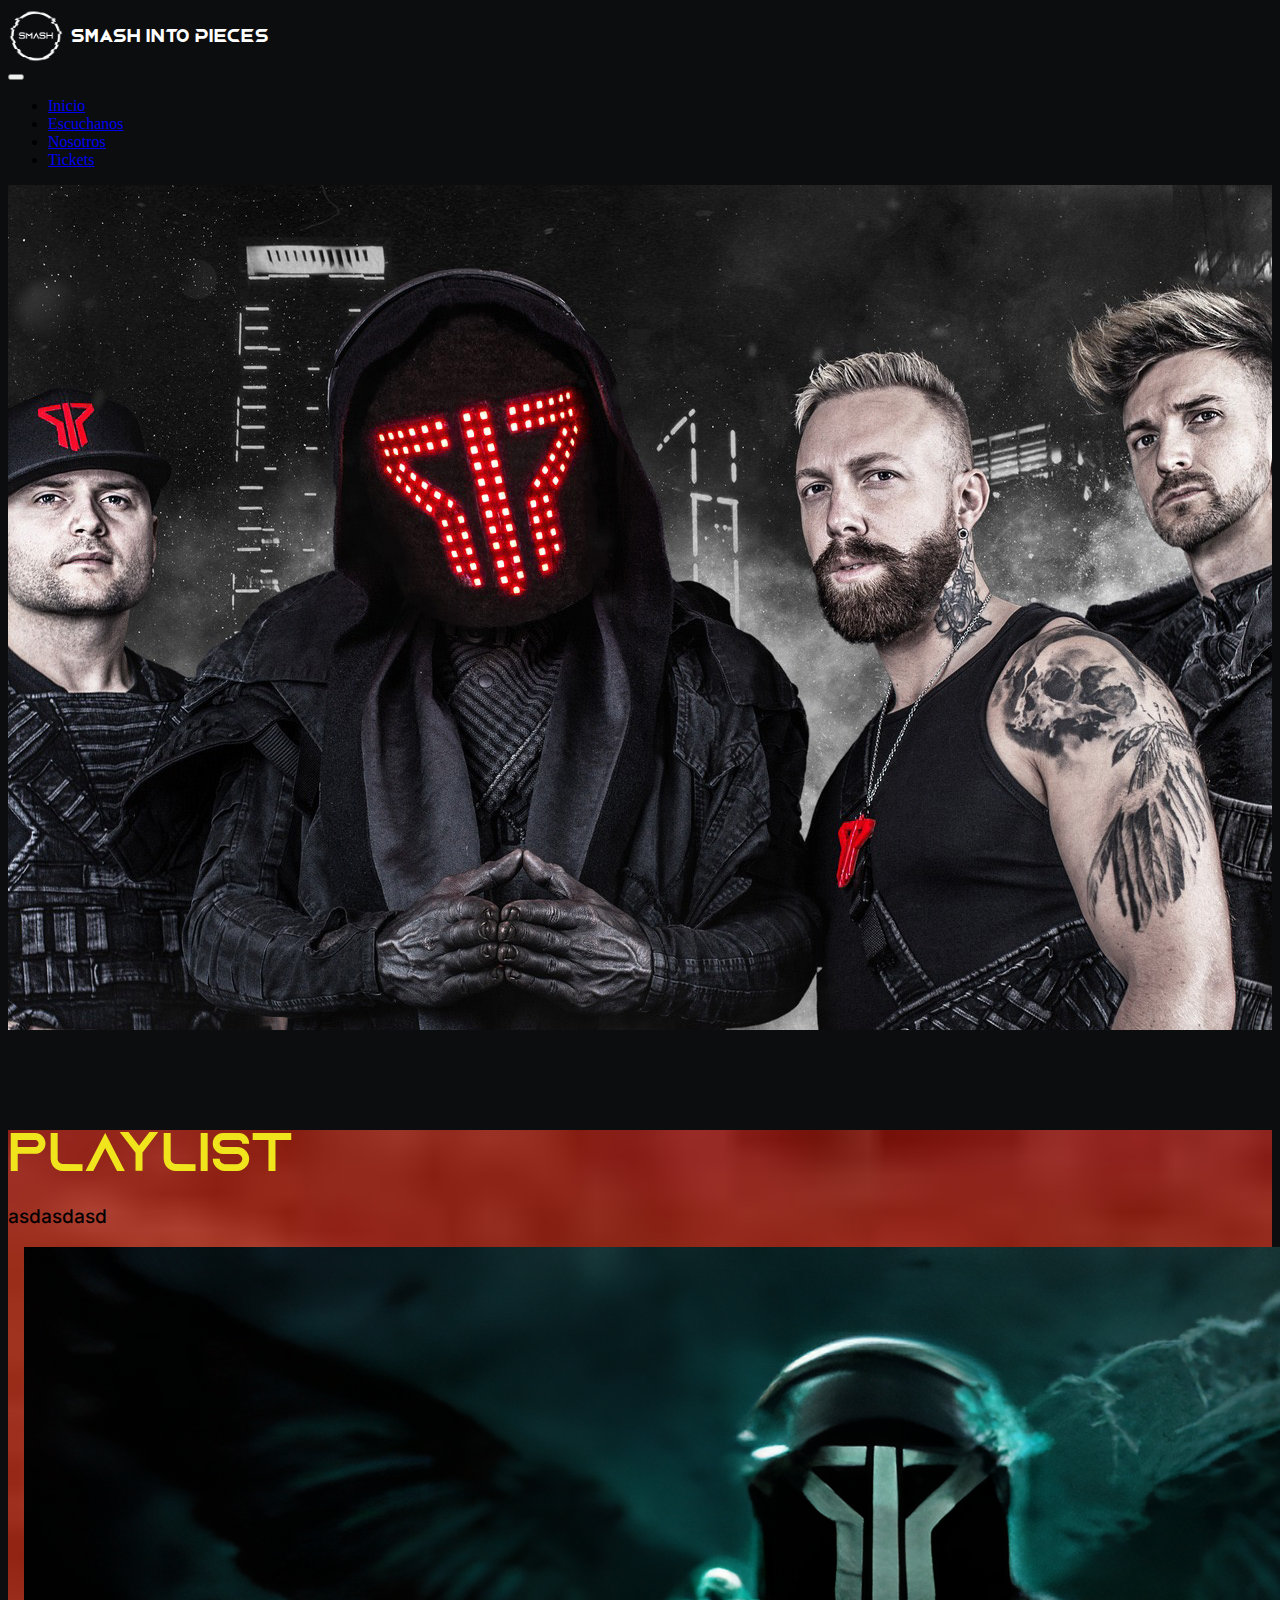
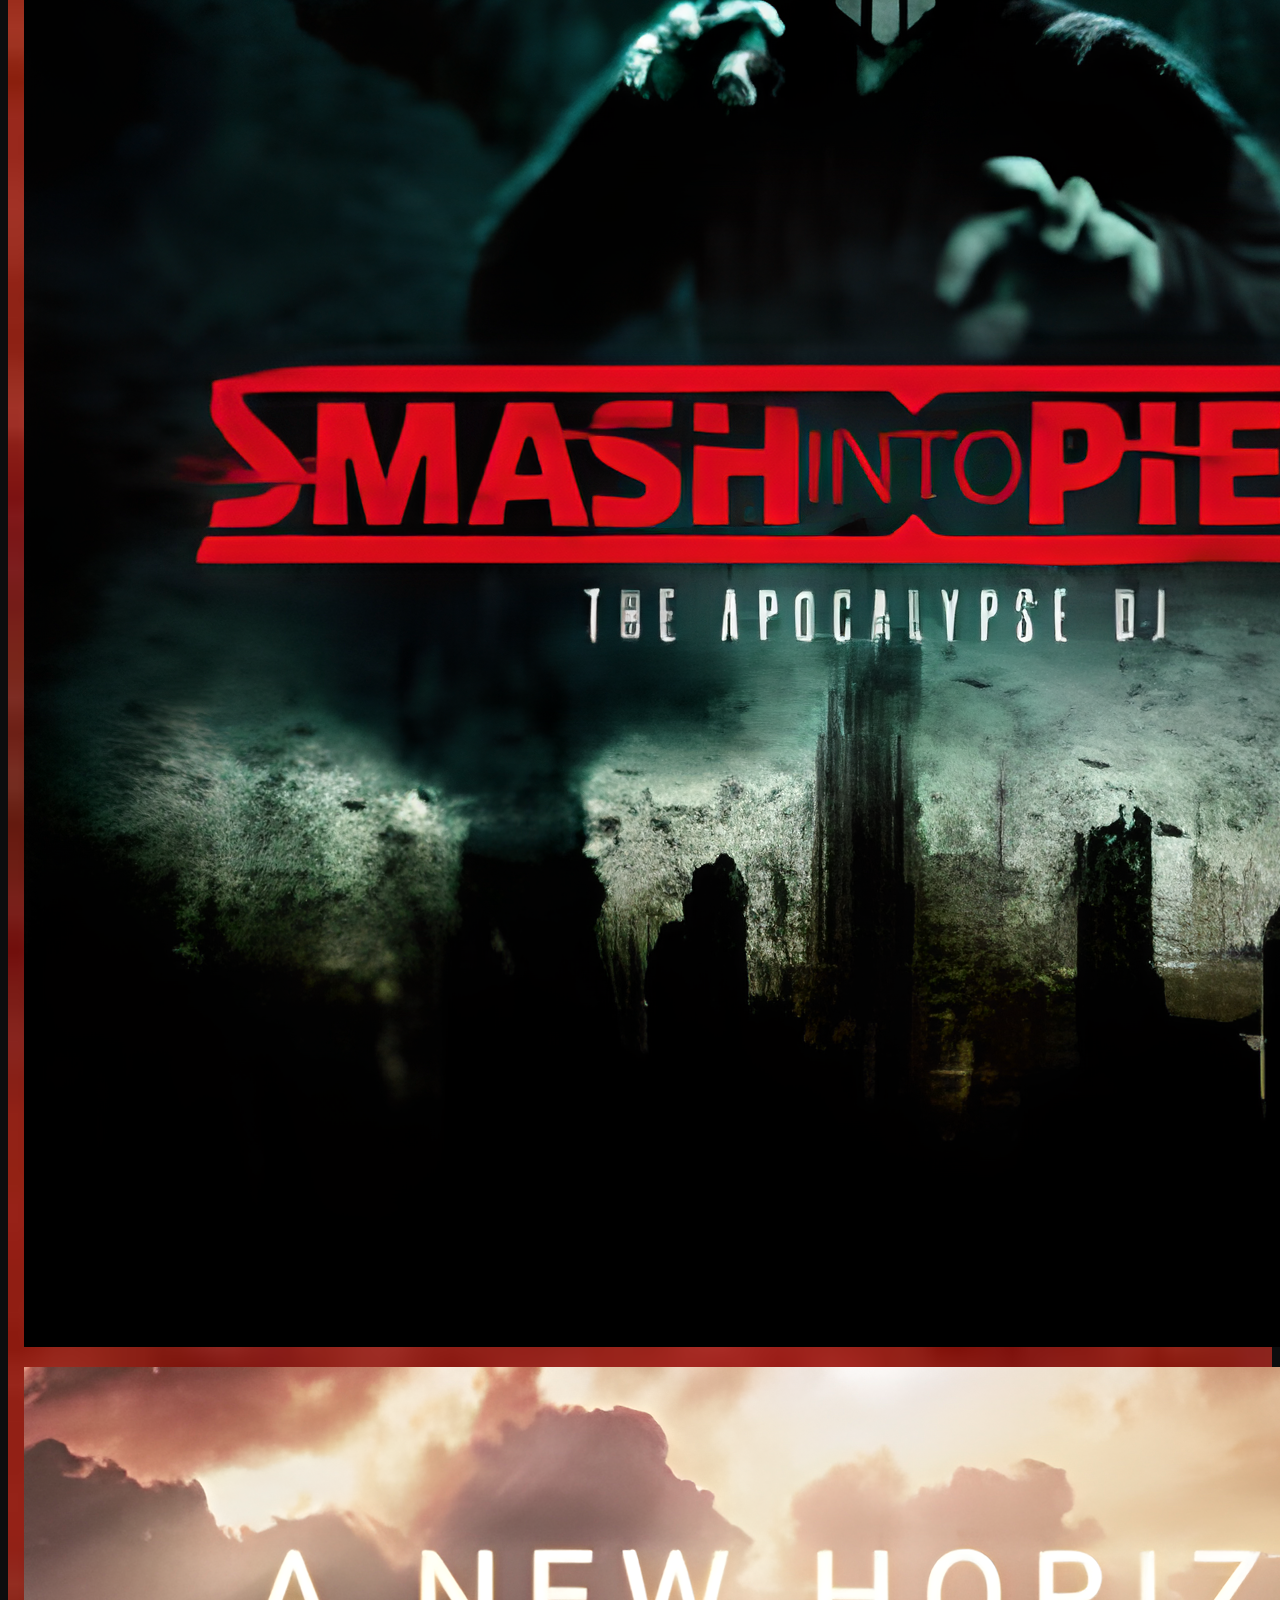
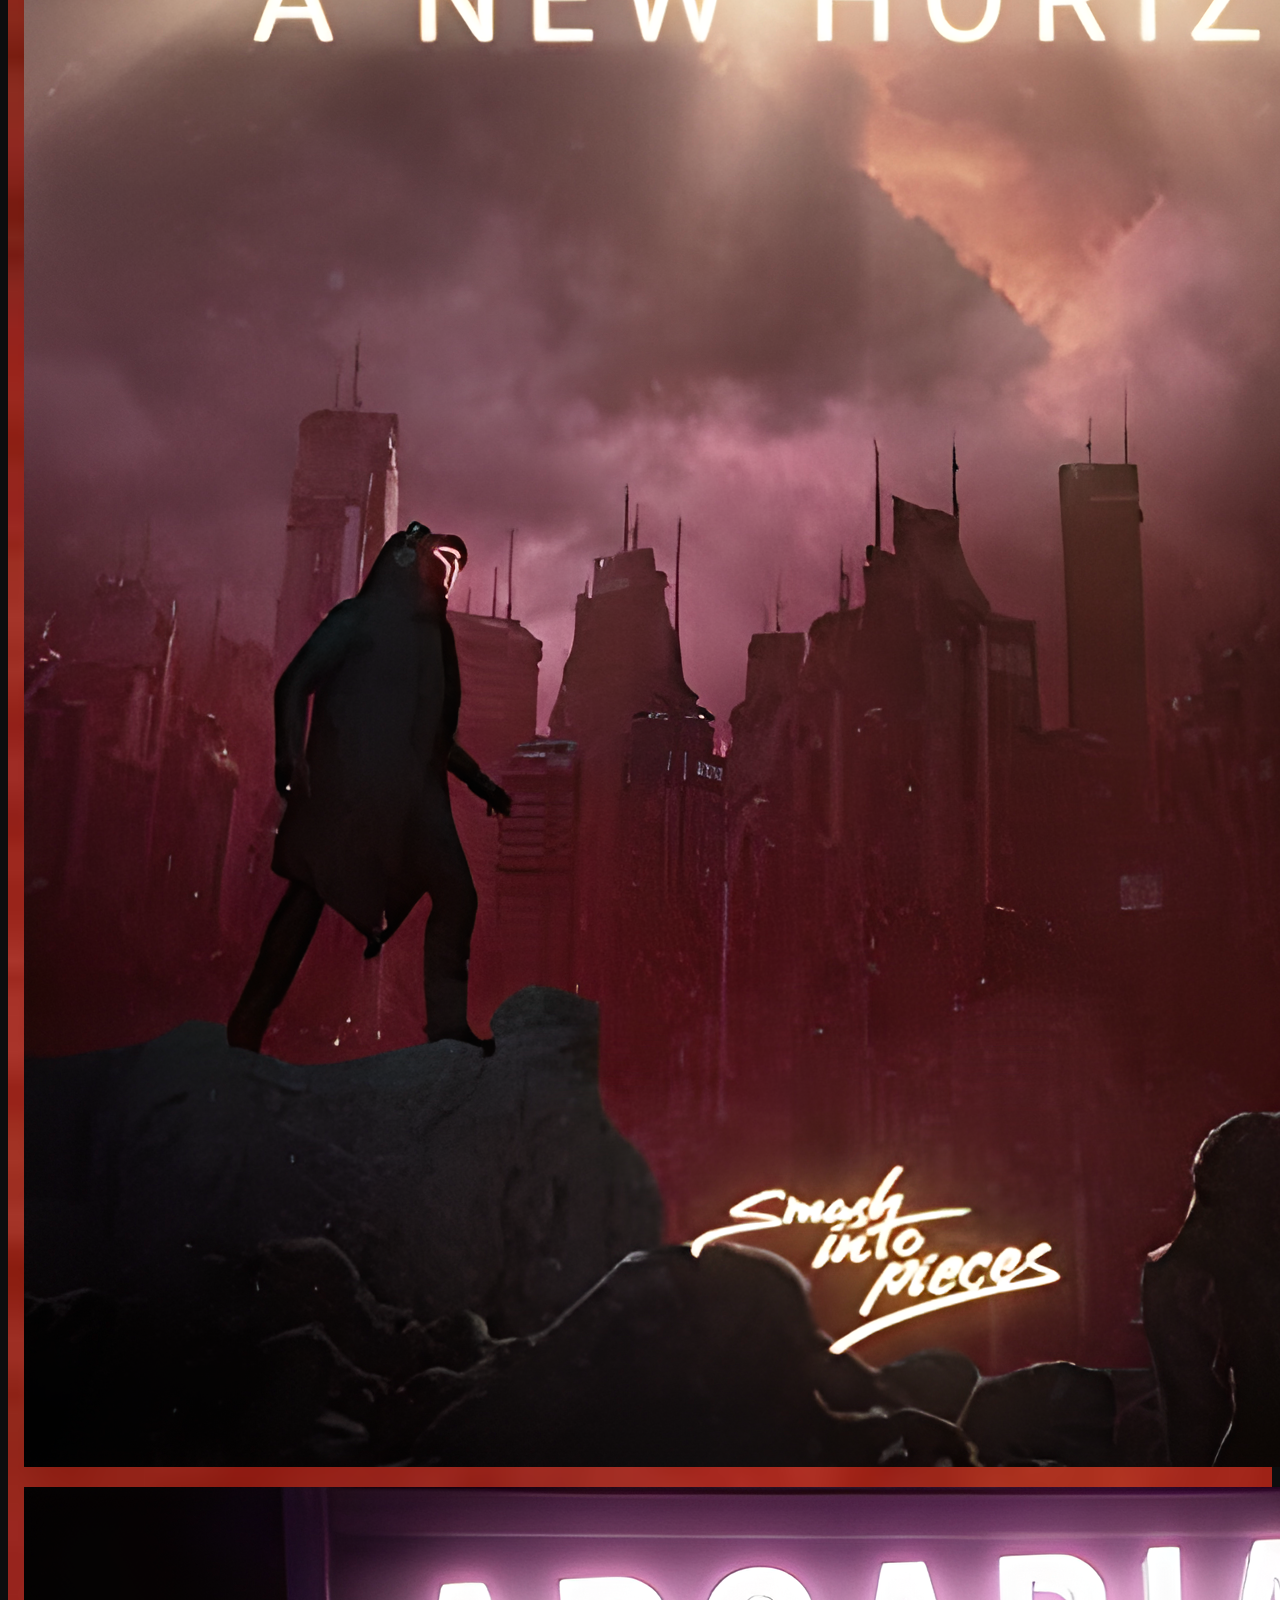
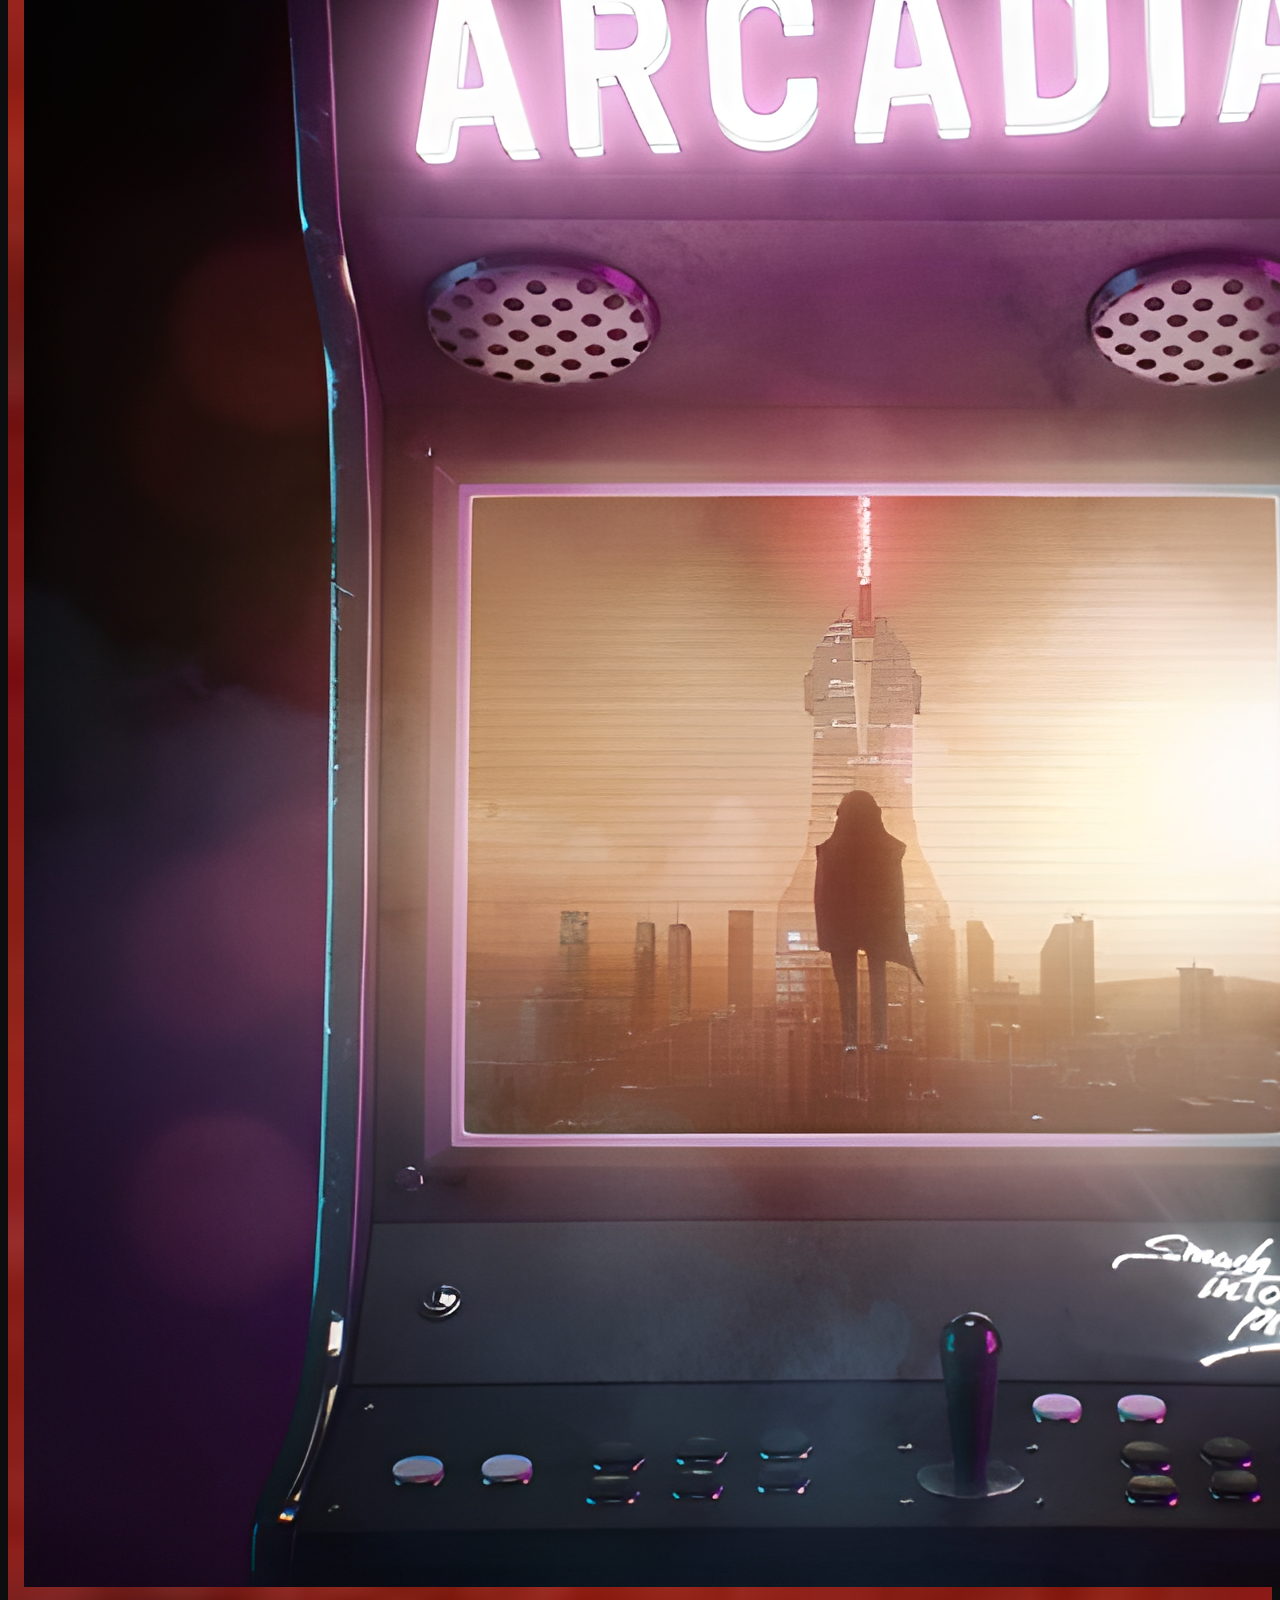
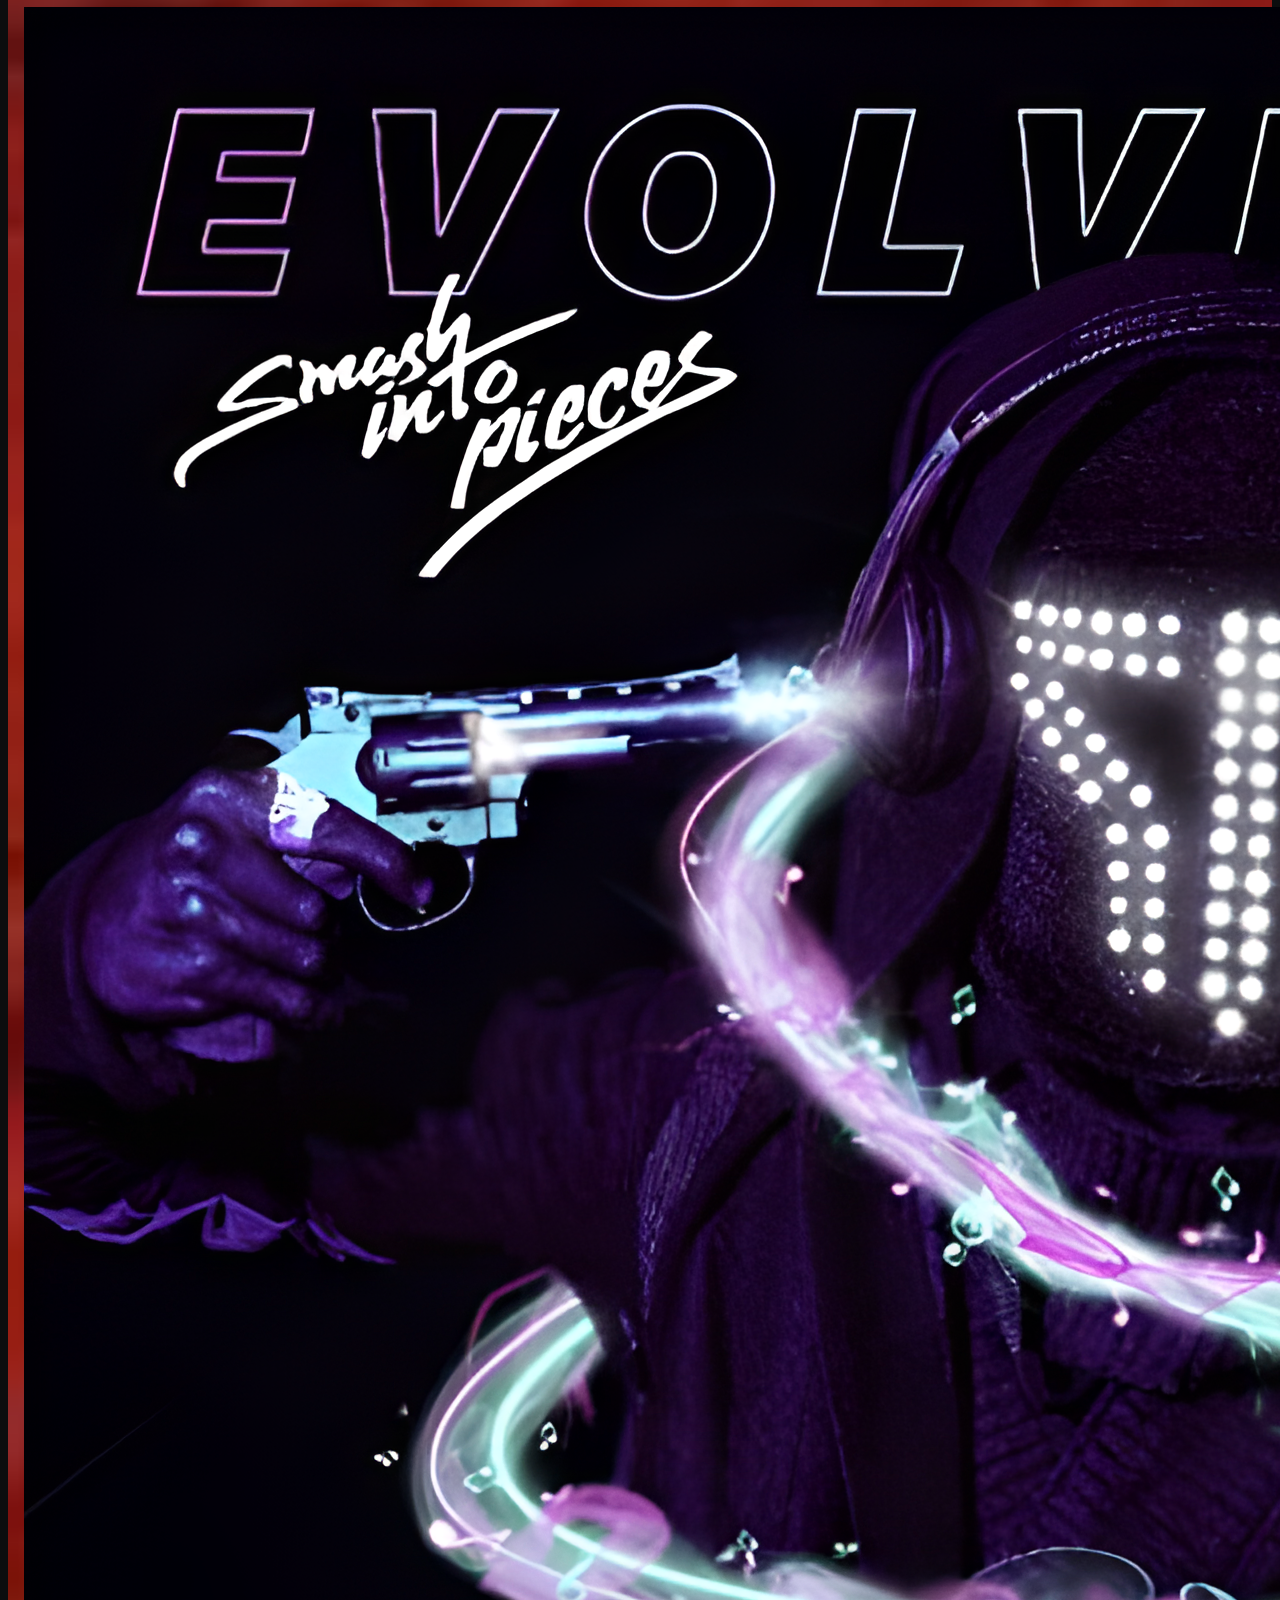
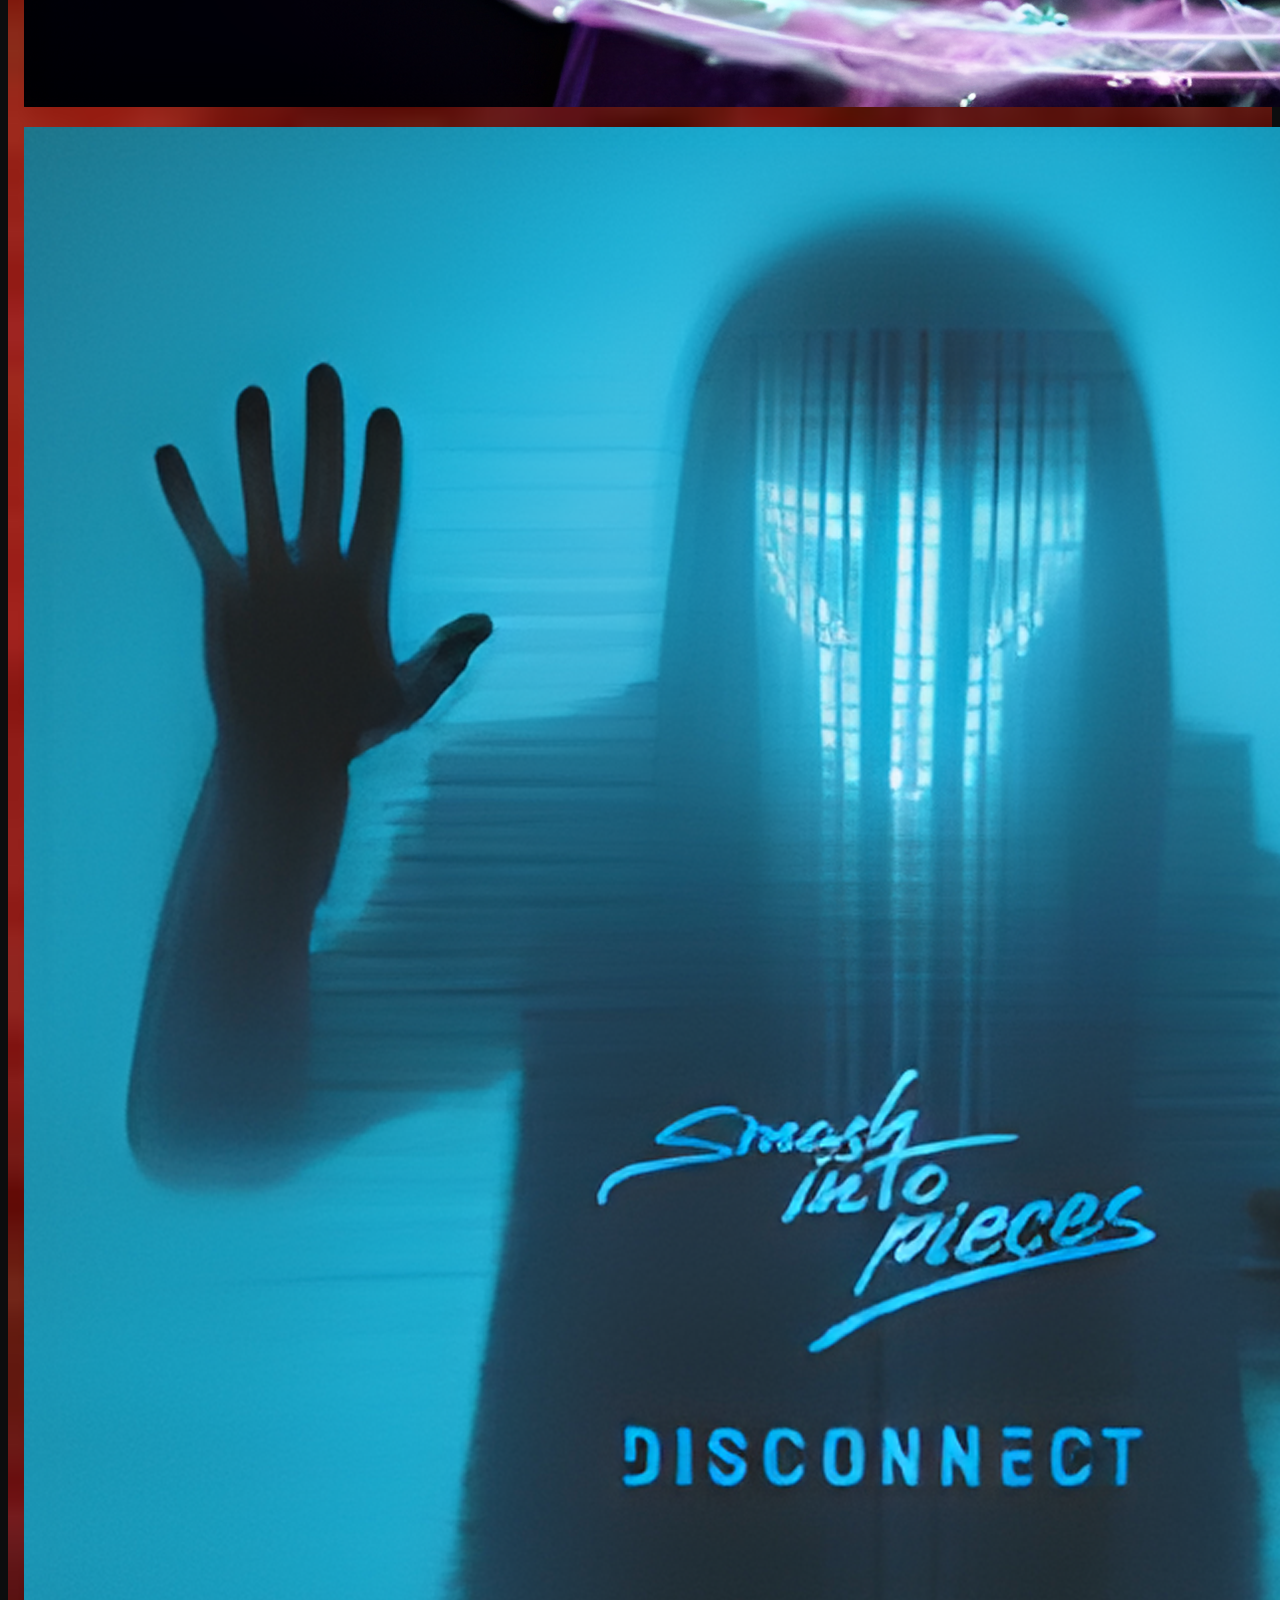
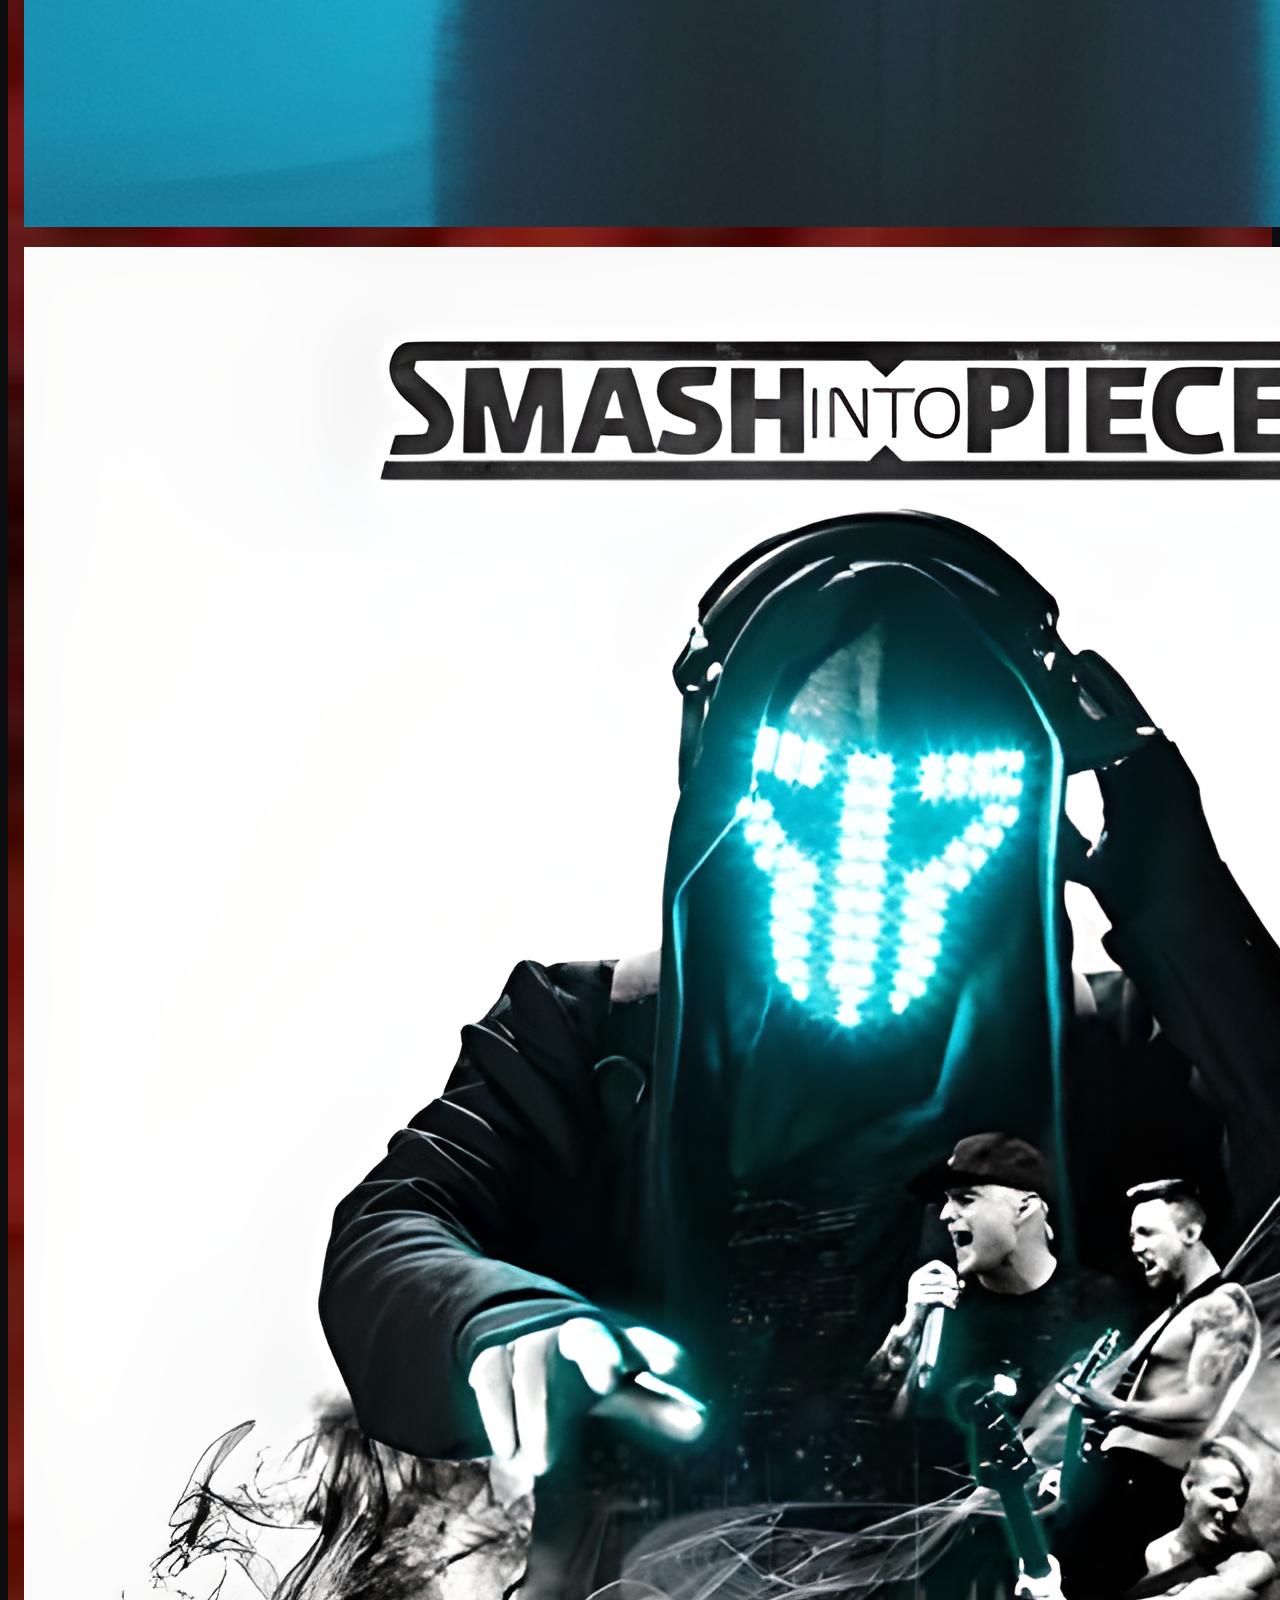
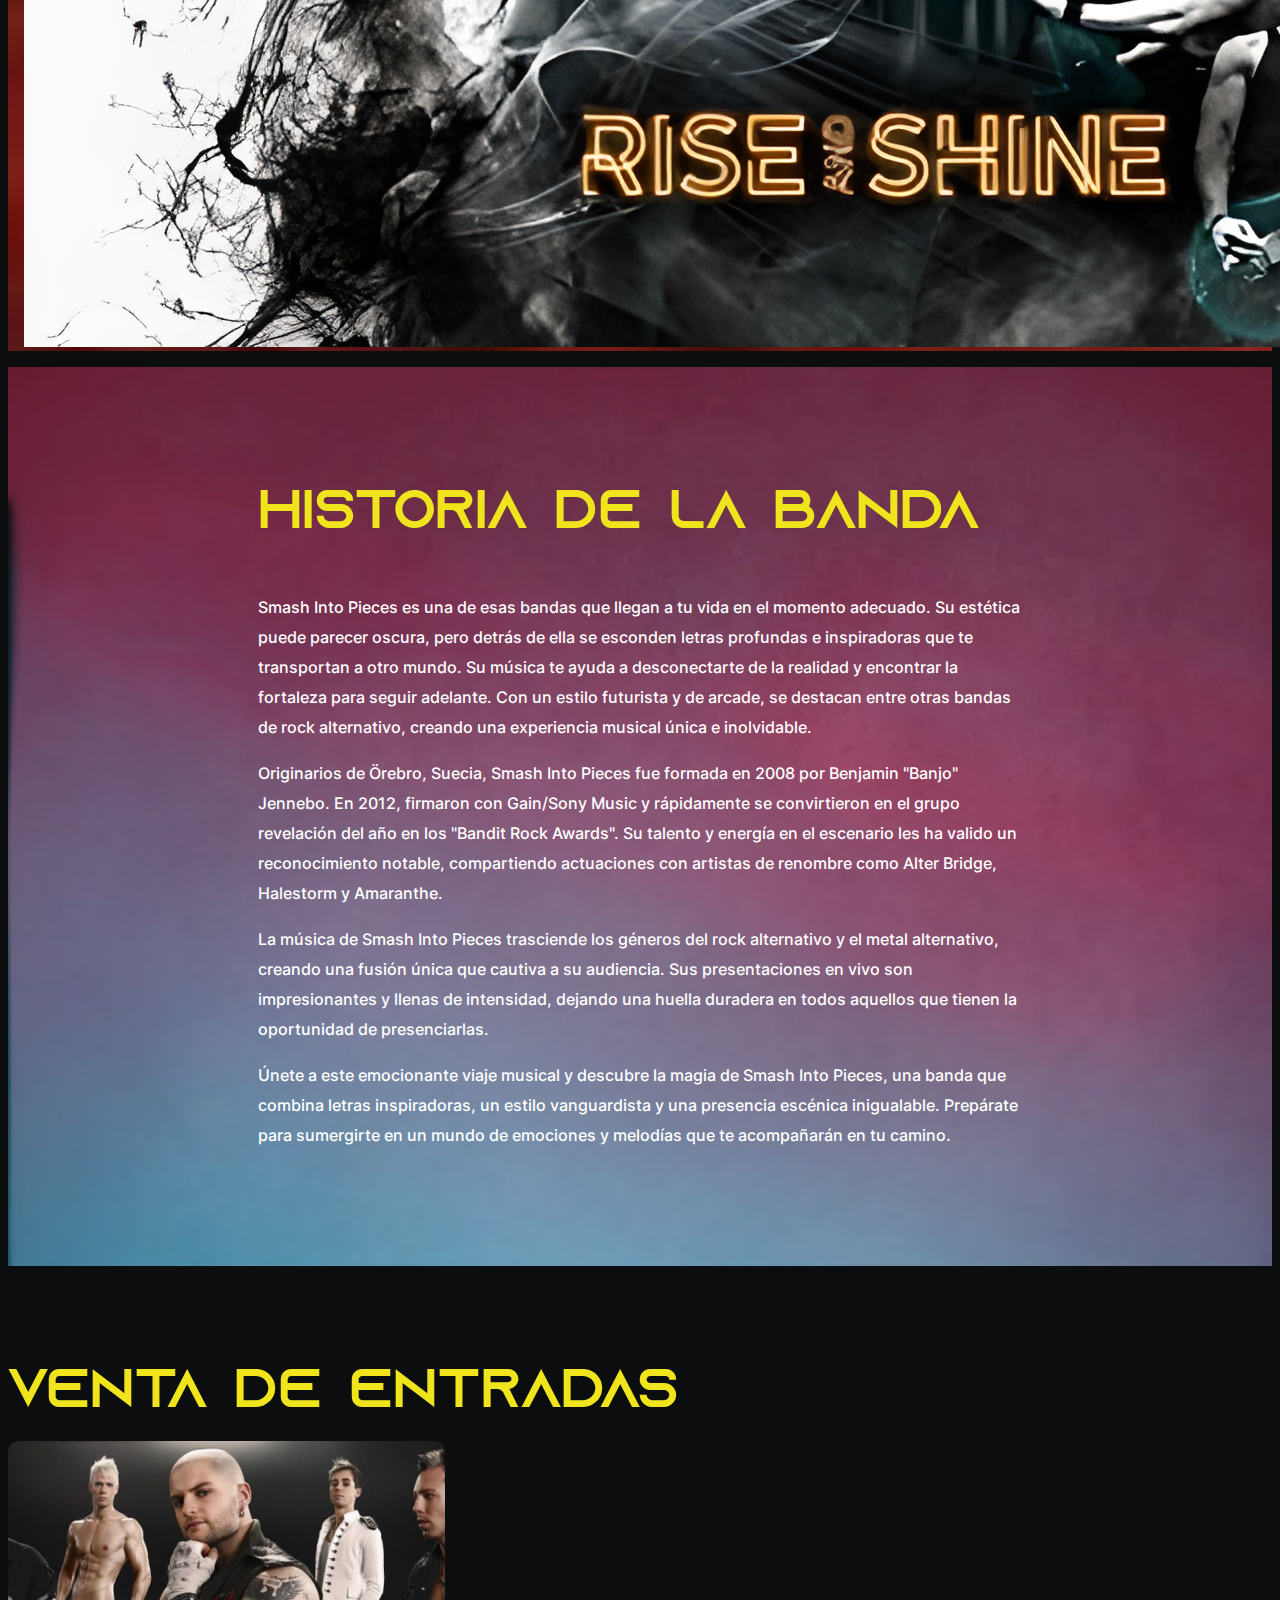
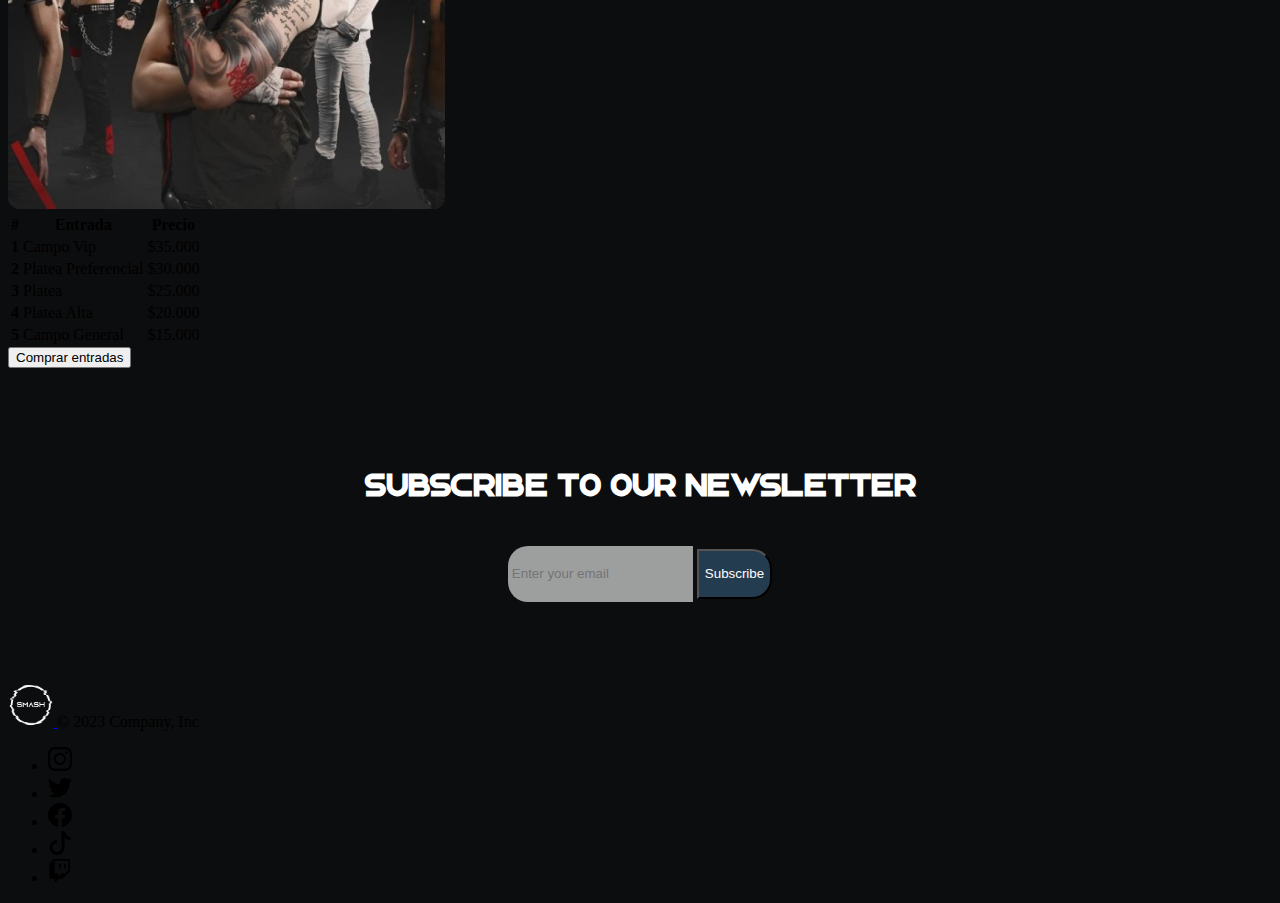
==== index.html @ 70959977 "casi ultimos ajustes de la tabla de entradas" ====
<!DOCTYPE html>
<html lang="es">
  <head>
    <meta charset="UTF-8" />
    <meta http-equiv="X-UA-Compatible" content="IE=edge" />
    <meta name="viewport" content="width=device-width, initial-scale=1.0" />
    <!-- Bootstrap CSS y js -->
    <link
      href="https://cdn.jsdelivr.net/npm/bootstrap@5.1.3/dist/css/bootstrap.min.css"
      rel="stylesheet"
      integrity="sha384-1BmE4kWBq78iYhFldvKuhfTAU6auU8tT94WrHftjDbrCEXSU1oBoqyl2QvZ6jIW3"
      crossorigin="anonymous"
    />
    <!-- Google Fonts -->
    <link rel="preconnect" href="https://fonts.googleapis.com" />
    <link rel="preconnect" href="https://fonts.gstatic.com" crossorigin />
    <link
      href="https://fonts.googleapis.com/css2?family=Kreon:wght@300;400&family=Montserrat:ital,wght@0,100;0,200;0,300;0,400;0,500;0,600;0,700;0,800;0,900;1,100;1,200;1,300;1,400;1,500;1,600;1,700;1,800;1,900&display=swap"
      rel="stylesheet"
    />
    <link
      rel="stylesheet"
      href="https://cdn.jsdelivr.net/npm/bootstrap-icons@1.6.1/font/bootstrap-icons.css"
    />
    <link
      rel="stylesheet"
      href="https://cdn.jsdelivr.net/npm/@fancyapps/ui@4.0/dist/fancybox.css"
    />
    <!-- fancybox -->
    <title>Smash</title>
    <!-- Mis estilos -->
    <link rel="stylesheet" href="css/mis-estilos.css" />
    <link rel="shortcut icon" href="img/smash-logo1.png" />
    <!-- Icono de la página -->
  </head>
  <body class="bg-dark">
    <nav class="navbar navbar-expand-md navbar-dark bg-dark fixed-top">
      <div class="container">
        <div class="d-flex justify-content-between align-items-center">
          <a class="logoSmash" href="index.html">
            <img
              class="logo-img"
              src="img/smash-logo1.png"
              alt="art-nation"
              width="55"
            />
            Smash into pieces
          </a>
          <button
            class="navbar-toggler"
            type="button"
            data-bs-toggle="collapse"
            data-bs-target="#navegacion"
            aria-controls="navbarNav"
            aria-expanded="false"
            aria-label="Toggle navigation"
          >
            <span class="navbar-toggler-icon"></span>
          </button>
        </div>
        <div class="collapse navbar-collapse" id="navegacion">
          <ul class="navbar-nav ms-auto">
            <li class="nav-item">
              <a class="nav-link" href="index.html#carouselDark">Inicio</a>
            </li>
            <li class="nav-item">
              <a class="nav-link" href="#explorar">Escuchanos</a>
            </li>
            <li class="nav-item">
              <a class="nav-link" href="#new">Nosotros</a>
            </li>
            <li class="nav-item">
              <a class="nav-link" href="#news-letter">Tickets</a>
            </li>
          </ul>
        </div>
      </div>
    </nav>
    <!-- <img src="img/smash1.jpg" class="w-100 img-fluid" alt="img-1" width="1920" height="1080"> -->
    <section>
      <div class="hero mt-5">
        <img src="img/smash1.jpg" alt="smashBand" class="img-banner" />
      </div>
    </section>
    <section id="explorar">
      <div class="py-5">
        <article class="row">
          <h1 class="universos text-center">Playlist</h1>
          <h3 class="text-white py-2 text-center">asdasdasd</h3>
        </article>
        <div class="container mt-4">
          <div class="row mx-4">
            <div class="col-12 col-md-4">
              <div class="disco-wrapper">
                <img
                  src="img/disco1.png"
                  id="disco1"
                  class="card-img img-fluid disco"
                  alt="img_1"
                  width="auto"
                  height="auto"
                />
                <audio
                  id="audio1"
                  src="audios/Smash Into Pieces - Color Of Your Eyes (mp3cut.net).mp3"
                  class="audio"
                ></audio>
              </div>
            </div>
            <div class="col-12 col-md-4">
              <div class="disco-wrapper">
                <img
                  src="img/disco2.png"
                  id="disco2"
                  class="card-img img-fluid disco"
                  alt="img_2"
                  width="auto"
                />
                <audio
                  id="audio2"
                  src="audios/Smash Into Pieces - Glow In The Dark (Official Music Video) (mp3cut.net).mp3"
                  class="audio"
                ></audio>
              </div>
            </div>
            <div class="col-12 col-md-4">
              <div class="disco-wrapper">
                <img
                  src="img/disco3.png"
                  class="card-img img-fluid disco"
                  alt="img_3"
                  width="auto"
                />
                <audio
                  id="audio3"
                  src="audios/Smash Into Pieces - Arcadia (Official Video) (mp3cut.net).mp3"
                  class="audio"
                ></audio>
              </div>
            </div>
            <div class="col-12 col-md-4">
              <div class="disco-wrapper">
                <img
                  src="img/disco4.png"
                  class="card-img img-fluid disco"
                  alt="img_4"
                  width="auto"
                />
                <audio
                  id="audio4"
                  src="audios/Smash Into Pieces - Breaking Out (Official Audio) (mp3cut.net).mp3"
                  class="audio"
                ></audio>
              </div>
            </div>
            <div class="col-12 col-md-4">
              <div class="disco-wrapper">
                <img
                  src="img/disco5.png"
                  class="card-img img-fluid disco"
                  alt="img_5"
                  width="auto"
                />
                <audio
                  id="audio5"
                  src="audios/Smash Into Pieces - Heathens (Official Music Video) (mp3cut.net).mp3"
                  class="audio"
                ></audio>
              </div>
            </div>
            <div class="col-12 col-md-4">
              <div class="disco-wrapper">
                <img
                  src="img/disco6.png"
                  class="card-img img-fluid disco"
                  alt="img_6"
                  width="auto"
                />
                <audio
                  id="audio6"
                  src="audios/Smash Into Pieces - The Rain (Official Music Video) (mp3cut.net).mp3"
                  class="audio"
                ></audio>
              </div>
            </div>
          </div>
        </div>
      </div>
    </section>
    <section
      class="download-now d-flex align-items-center justify-content-center"
    >
      <div class="text-center historia-banda">
        <h1>Historia de la banda</h1>
        <p>
          Smash Into Pieces es una de esas bandas que llegan a tu vida en el
          momento adecuado. Su estética puede parecer oscura, pero detrás de
          ella se esconden letras profundas e inspiradoras que te transportan a
          otro mundo. Su música te ayuda a desconectarte de la realidad y
          encontrar la fortaleza para seguir adelante. Con un estilo futurista y
          de arcade, se destacan entre otras bandas de rock alternativo, creando
          una experiencia musical única e inolvidable.
        </p>
        <p>
          Originarios de Örebro, Suecia, Smash Into Pieces fue formada en 2008
          por Benjamin "Banjo" Jennebo. En 2012, firmaron con Gain/Sony Music y
          rápidamente se convirtieron en el grupo revelación del año en los
          "Bandit Rock Awards". Su talento y energía en el escenario les ha
          valido un reconocimiento notable, compartiendo actuaciones con
          artistas de renombre como Alter Bridge, Halestorm y Amaranthe.
        </p>
        <p>
          La música de Smash Into Pieces trasciende los géneros del rock
          alternativo y el metal alternativo, creando una fusión única que
          cautiva a su audiencia. Sus presentaciones en vivo son impresionantes
          y llenas de intensidad, dejando una huella duradera en todos aquellos
          que tienen la oportunidad de presenciarlas.
        </p>
        <p>
          Únete a este emocionante viaje musical y descubre la magia de Smash
          Into Pieces, una banda que combina letras inspiradoras, un estilo
          vanguardista y una presencia escénica inigualable. Prepárate para
          sumergirte en un mundo de emociones y melodías que te acompañarán en
          tu camino.
        </p>
      </div>
    </section>
    <section>
      <div class="row col-md-12 py-5 text-center mt-3">
        <h1>Venta de entradas</h1>
        <div class="d-flex flex-row justify-content-center py-5">
          <div class="image-container d-none d-md-block">
            <img src="img/bandaEntradas.png" alt="Imagen" class="img-fluid" />
          </div>
          <div class="col-md-3 d-flex flex-column justify-content-between" style="height: 100%">
            <table class="table">
              <thead class="thead-dark text-white">
                <tr>
                  <th scope="col">#</th>
                  <th scope="col">Entrada</th>
                  <th scope="col">Precio</th>
                </tr>
              </thead>
              <tbody class="text-white">
                <tr>
                  <th scope="row">1</th>
                  <td>Campo Vip</td>
                  <td>$35.000</td>
                </tr>
                <tr>
                  <th scope="row">2</th>
                  <td>Platea Preferencial</td>
                  <td>$30.000</td>
                </tr>
                <tr>
                  <th scope="row">3</th>
                  <td>Platea</td>
                  <td>$25.000</td>
                </tr>
                <tr>
                  <th scope="row">4</th>
                  <td>Platea Alta</td>
                  <td>$20.000</td>
                </tr>
                <tr>
                  <th scope="row">5</th>
                  <td>Campo General</td>
                  <td>$15.000</td>
                </tr>
              </tbody>
            </table>
            <div class="text-center">
              <button class="btn btn-primary col-12">Comprar entradas</button>
            </div>
          </div>
        </div>
      </div>
    </section>    
    <section class="home-newsletter">
      <div class="container">
        <div class="row">
          <div class="col-sm-12">
            <div class="single">
              <h2>Subscribe to our Newsletter</h2>
              <div class="input-group">
                <input
                  type="email"
                  class="form-control"
                  placeholder="Enter your email"
                />
                <span class="input-group-btn">
                  <button class="btn btn-theme" type="submit">Subscribe</button>
                </span>
              </div>
            </div>
          </div>
        </div>
      </div>
    </section>
    <div class="container">
      <footer
        class="d-flex flex-wrap justify-content-between align-items-center py-3 my-4 border-top"
      >
        <div class="col-md-4 d-flex align-items-center">
          <a
            href="index.html"
            class="mb-3 me-2 mb-md-0 text-muted text-decoration-none lh-1"
          >
            <img
              class="bi"
              src="img/smash-logo1.png"
              alt="art-nation"
              width="45"
              height="auto"
            />
          </a>
          <span class="text-muted">&copy; 2023 Company, Inc</span>
        </div>
        <ul class="nav col-md-4 justify-content-end list-unstyled d-flex">
          <li class="ms-3">
            <a
              class="text-muted"
              href="https://www.instagram.com"
              target="blank"
              ><img id="redes1" src="img/instagram.svg" width="24" height="24"
            /></a>
          </li>
          <li class="ms-3">
            <a
              class="text-muted"
              href="https://twitter.com/?lang=es"
              target="blank"
              ><img id="redes2" src="img/twitter.svg" width="24" height="24"
            /></a>
          </li>
          <li class="ms-3">
            <a class="text-muted" href="https://www.facebook.com" target="blank"
              ><img id="redes3" src="img/facebook.svg" width="24" height="24"
            /></a>
          </li>
          <li class="ms-3">
            <a class="text-muted" href="https://www.tiktok.com" target="blank"
              ><img id="redes4" src="img/tiktok.svg" width="24" height="24"
            /></a>
          </li>
          <li class="ms-3">
            <a class="text-muted" href="https://www.twitch.com" target="blank"
              ><img id="redes5" src="img/twitch.svg" width="24" height="24"
            /></a>
          </li>
        </ul>
      </footer>
    </div>
    <script
      src="https://cdn.jsdelivr.net/npm/bootstrap@5.1.3/dist/js/bootstrap.bundle.min.js"
      integrity="sha384-ka7Sk0Gln4gmtz2MlQnikT1wXgYsOg+OMhuP+IlRH9sENBO0LRn5q+8nbTov4+1p"
      crossorigin="anonymous"
    ></script>
    <script src="https://cdn.jsdelivr.net/npm/@fancyapps/ui@4.0/dist/fancybox.umd.js"></script>
    <script src="js/code.js"></script>
  </body>
</html>
---- css/mis-estilos.css ----
:root {
    --color-primario: #54c2e1;
    --color-secundario: #f0e51d;
    --color-terciario: #e61543;
    --color-cuarto: #0c0d0e;

}

@font-face {
    font-family: "Request Personal Use";
    src: url("../fonts/RequestPersonalUse.woff"),
        url("../fonts/RequestPersonalUse.ttf"),
        url("../fonts/RequestPersonalUse.otf");
    font-weight: normal;
    font-style: normal;
}

@font-face {
    font-family: "Azonix";
    src: url("../fonts/Azonix.woff"),
        url("../fonts/Azonix.ttf"),
        url("../fonts/Azonix.otf");
    font-weight: normal;
    font-style: normal;
}

@font-face {
    font-family: "Inter";
    src: url("../fonts/Inter-Medium.woff"),
        url("../fonts/Inter-Medium.ttf"),
        url("../fonts/Inter-Medium.otf");
    font-weight: normal;
    font-style: normal;
}

.bg-dark {
    background-color: var(--color-cuarto) !important;
}

.aprende {
    color: darkblue;
}

/*font-size: 10rem;*/
@media (min-width:992px) {
    h1 {
        font-family: 'Azonix';
        font-weight: 500;
        font-size: 4rem;
    }

    .carousel-caption {
        top: 3rem
    }

}

@media (max-width:992px) {
    #carouselDark h1 {
        font-family: 'Inter';
        font-weight: 500;
        font-size: 3rem;

    }

    .carousel-caption {
        top: 3rem
    }


}

@media (max-width:767px) {
    #carouselDark h1 {
        font-family: 'Inter';
        font-weight: 500;
        font-size: 2rem;

    }

    #carouselDark h2 {
        font-size: 1rem;
    }

    #texto h3 {
        text-align: center !important;
        text-justify: auto !important;
    }

    .carousel-caption {
        top: 3rem
    }

}

@media (max-width:576px) {
    #carouselDark h1 {
        font-size: 1.5rem;
    }

    .carousel-caption {
        top: 3rem;
    }

    #carouselDark h2 {
        font-size: 0.5rem;
    }

}

#carouselDark h1 {
    font-family: 'Inter';
    font-weight: 500;

}

#carouselDark h2 {
    /*A este texto hay que moverlo hacia arriba*/
    font-family: 'Inter';
    font-weight: 400;
}

#carouselDark h3 {
    font-family: 'Inter';
    font-weight: 300;
}

/* .card {
    background-color: rgb(41, 72, 73);
} */

.deep {
    font-family: 'Inter';
    font-weight: 500;
}

h1 {
    font-family: 'Azonix';
    font-size: 55px;
    font-weight: 100;
    margin: 100px 0 20px 0;
    color: var(--color-secundario);
}

h2 {
    font-family: 'Request Personal Use';
}

h3 {
    font-family: 'Inter';
    font-weight: 300;
}

p {
    font-family: 'Inter';
    font-weight: 100;
}

#texto h3 {
    font-family: 'Inter';
    font-weight: 300;
    padding-left: 5rem;
}

#texto p {
    font-family: 'Inter';
    font-weight: 100;
    padding-left: 5rem;
}

@media (max-width:767px) {
    #contacto h1 {
        font-size: 4rem !important;
    }
}

#logo img {
    color: yellow
}

.logoSmash,
.logoSmash:hover {
    font-family: "Request Personal Use";
    text-decoration: none;
    color: white;
    display: flex;
    align-items: center;
    font-size: small;
}

#explorar {
    background: url("../img/fondoNos.jpg") no-repeat;
    background-size: cover;
}

.hero {
    /* background-image: url(../img/smash1.jpg);
    background-size: cover;
    background-repeat: no-repeat;
    background-position: center; */
    overflow: hidden;
    display: flex;
    justify-content: center;
    align-items: center;

}

.img-banner {
    object-fit: contain;
}

@media (max-width: 768px) {
    .img-banner {
        max-width: 100%;
        /* Ajusta el ancho máximo de la imagen */
        height: auto;
        /* Permite que la altura se ajuste proporcionalmente */
    }
}

@media (max-width:992px) {
    .hero.mobile {
        height: fit-content;
    }
}

.disco-wrapper {
    margin: 1rem;
}

.logo-img {
    margin-right: .5rem;
}

.row {
    margin-right: 0;
}

.download-now {
    background: url('../img/nosBack.jpg') no-repeat;
    background-size: cover;
    /* height: 100vh; */
    padding: 100px 0 100px 0;

}

.historia-banda {
    margin: 0 250px 0 250px;
}

@media only screen and (max-width: 768px) {
    .historia-banda {
        margin: 0 50px;
    }
}

@media only screen and (min-width: 820px) {
    .historia-banda {
      margin: 0 250px;
    }
  }

.download-now p {
    color: #fff;
    line-height: 30px;
}

.download-now h1 {
    font-size: 55px;
    font-weight: 100;
    margin: 20px 0 50px 0;
    color: var(--color-secundario);
}


.home-newsletter {
    padding: 80px 0;
    background: var(--color-cuarto);
}

.home-newsletter .single {
    max-width: 650px;
    margin: 0 auto;
    text-align: center;
    position: relative;
    z-index: 2;
}

.home-newsletter .single h2 {
    font-size: 22px;
    color: white;
    text-transform: uppercase;
    margin-bottom: 40px;
}

.home-newsletter .single .form-control {
    height: 50px;
    background: rgba(255, 255, 255, 0.6);
    border-color: transparent;
    border-radius: 20px 0 0 20px;
}

.home-newsletter .single .form-control:focus {
    box-shadow: none;
    border-color: #243c4f;
}

.home-newsletter .single .btn {
    min-height: 50px;
    border-radius: 0 20px 20px 0;
    background: #243c4f;
    color: #fff;
}


.image-container {
  padding-right: 3rem;
}


/*medida vh*/
/*#texto va a tomar la id de base y cambiara la semantica del interior*/
/*.card va a tomar todas las semanticas q coloques con eso*/
/*h1{} va a tomar todas las mismas etiquetas y cambiarlas*/
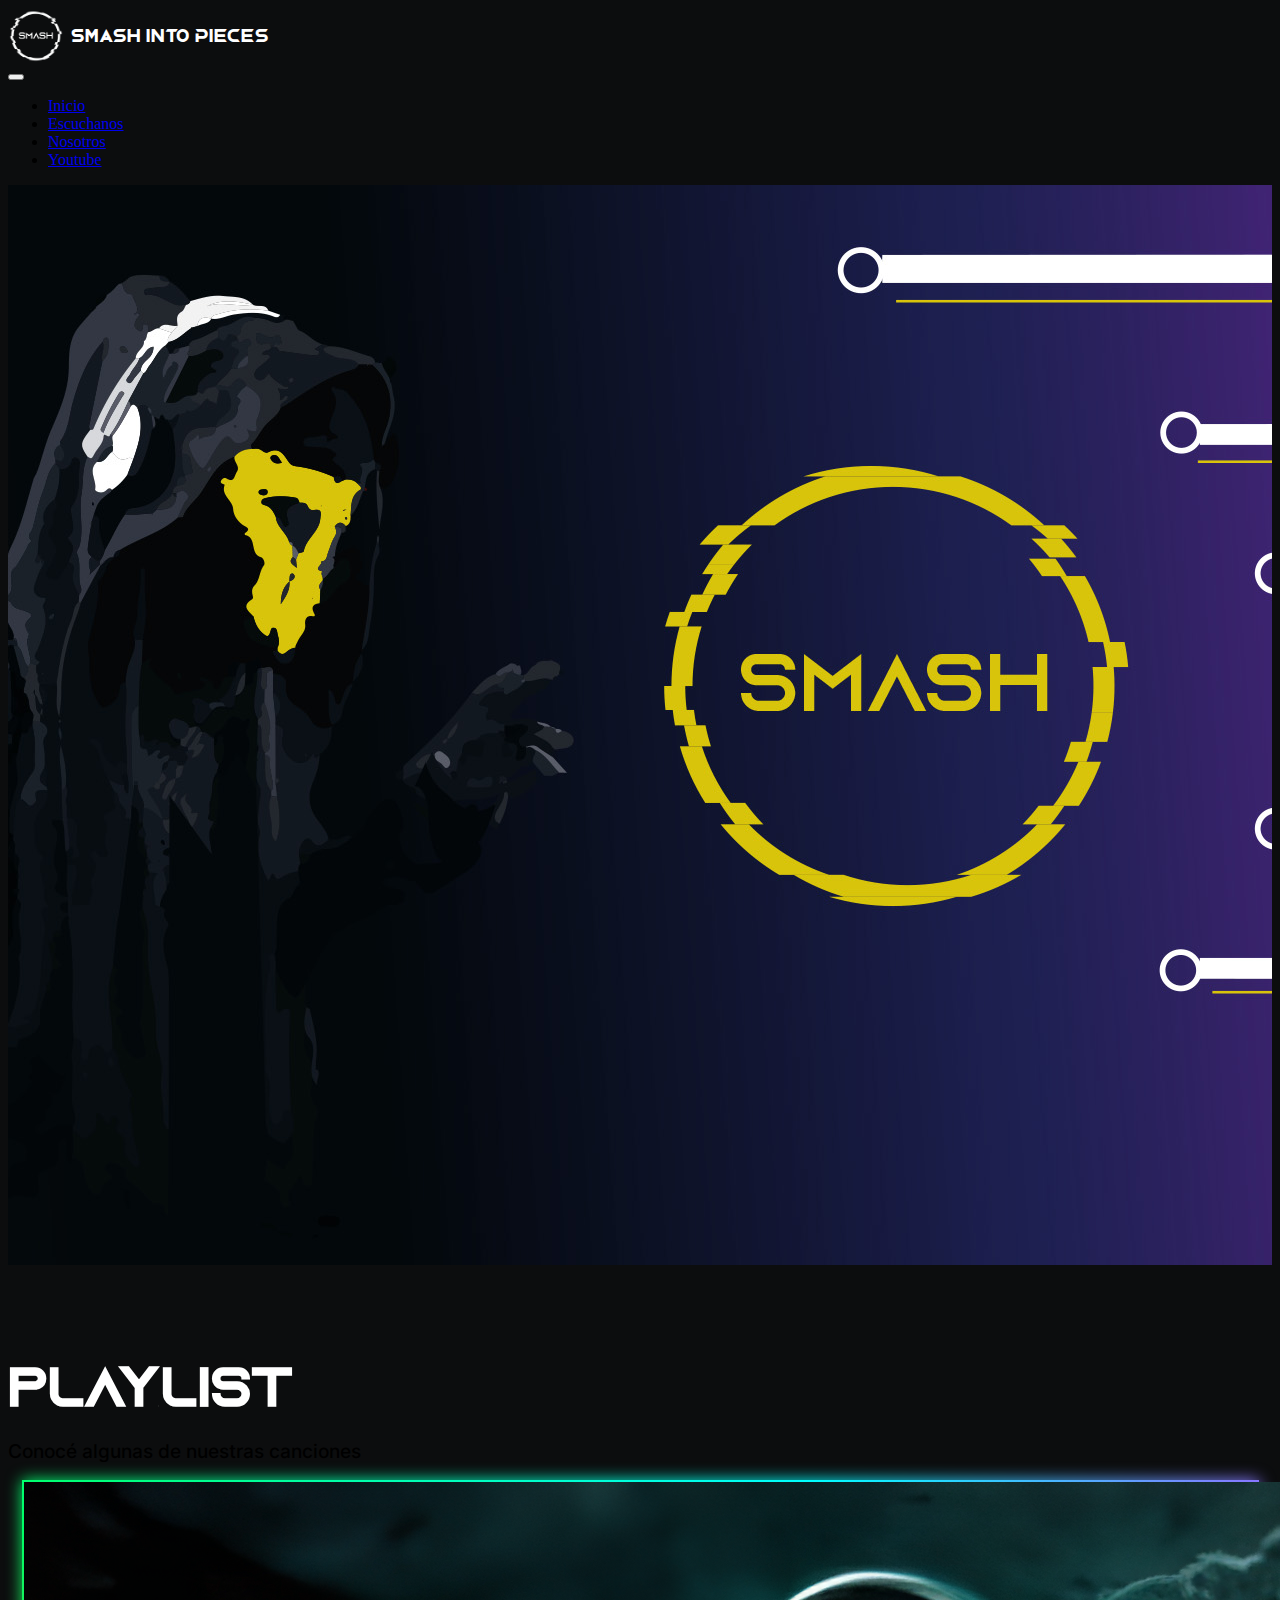
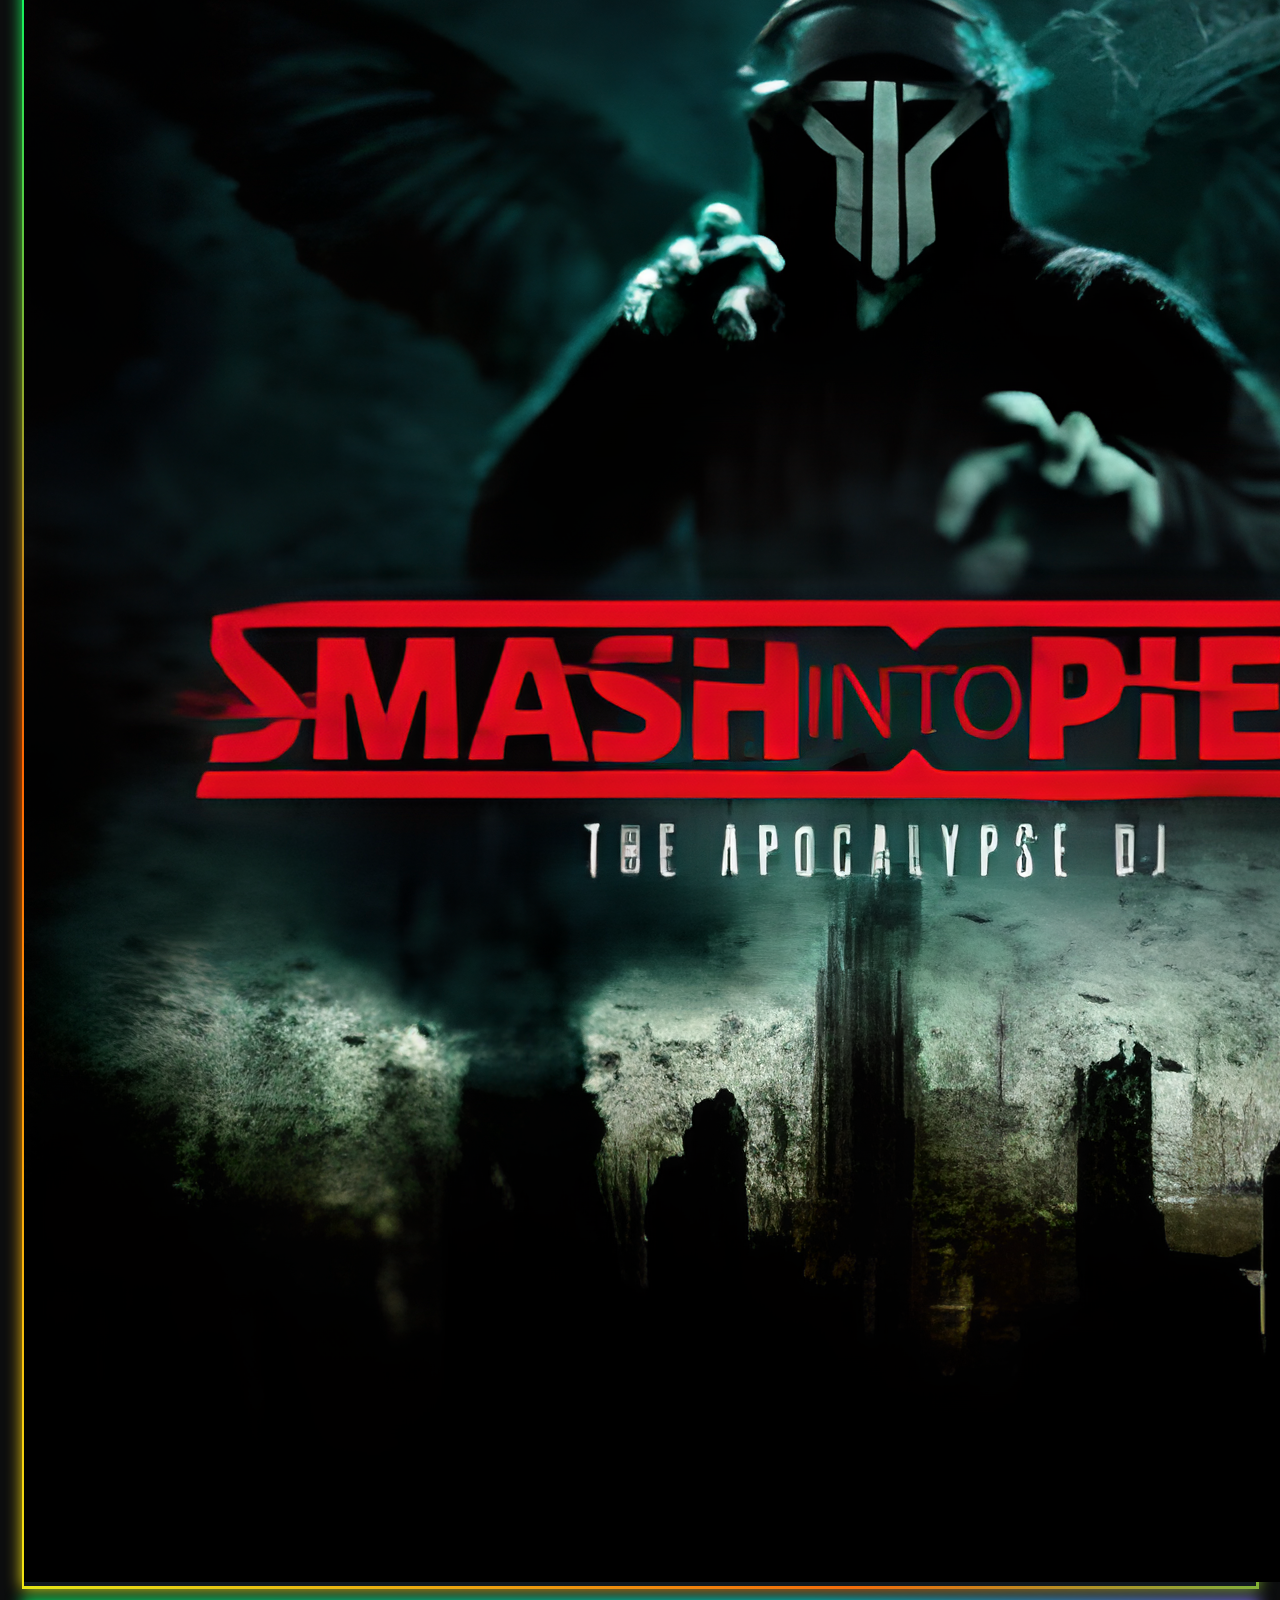
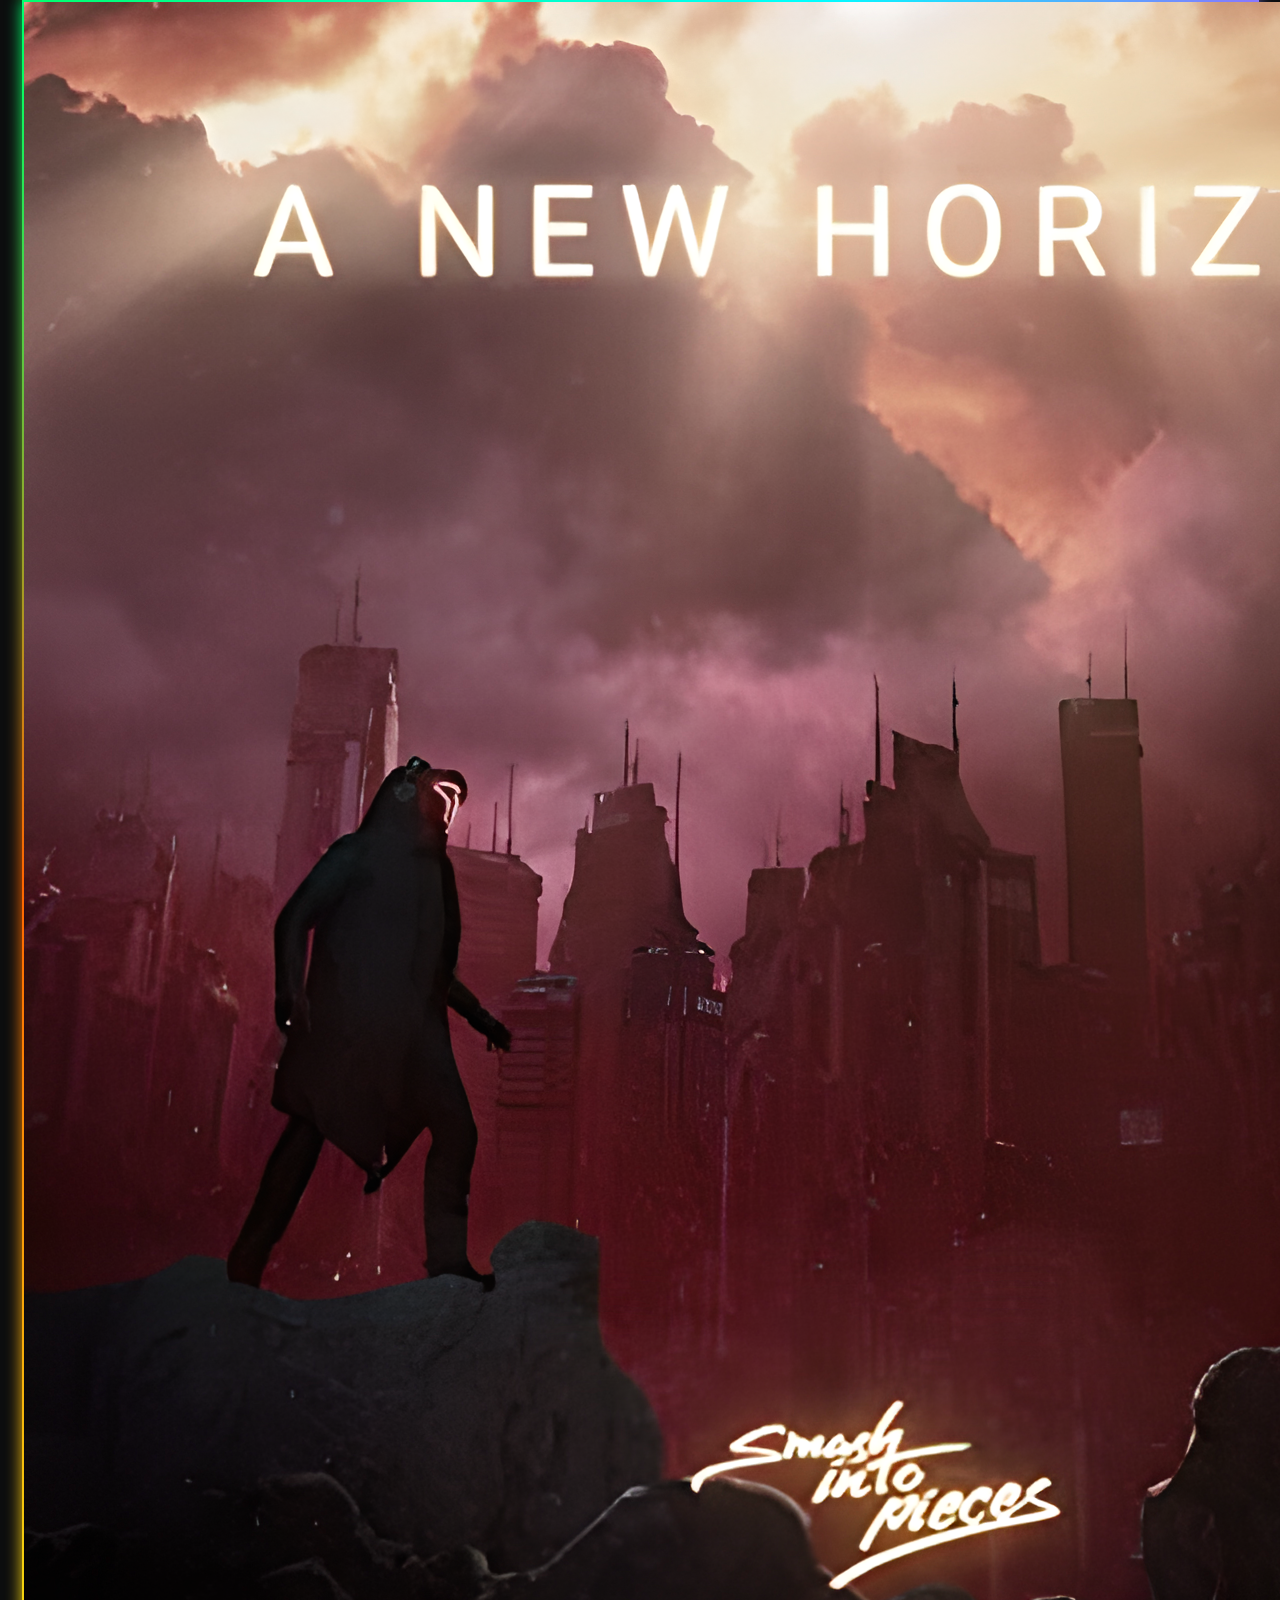
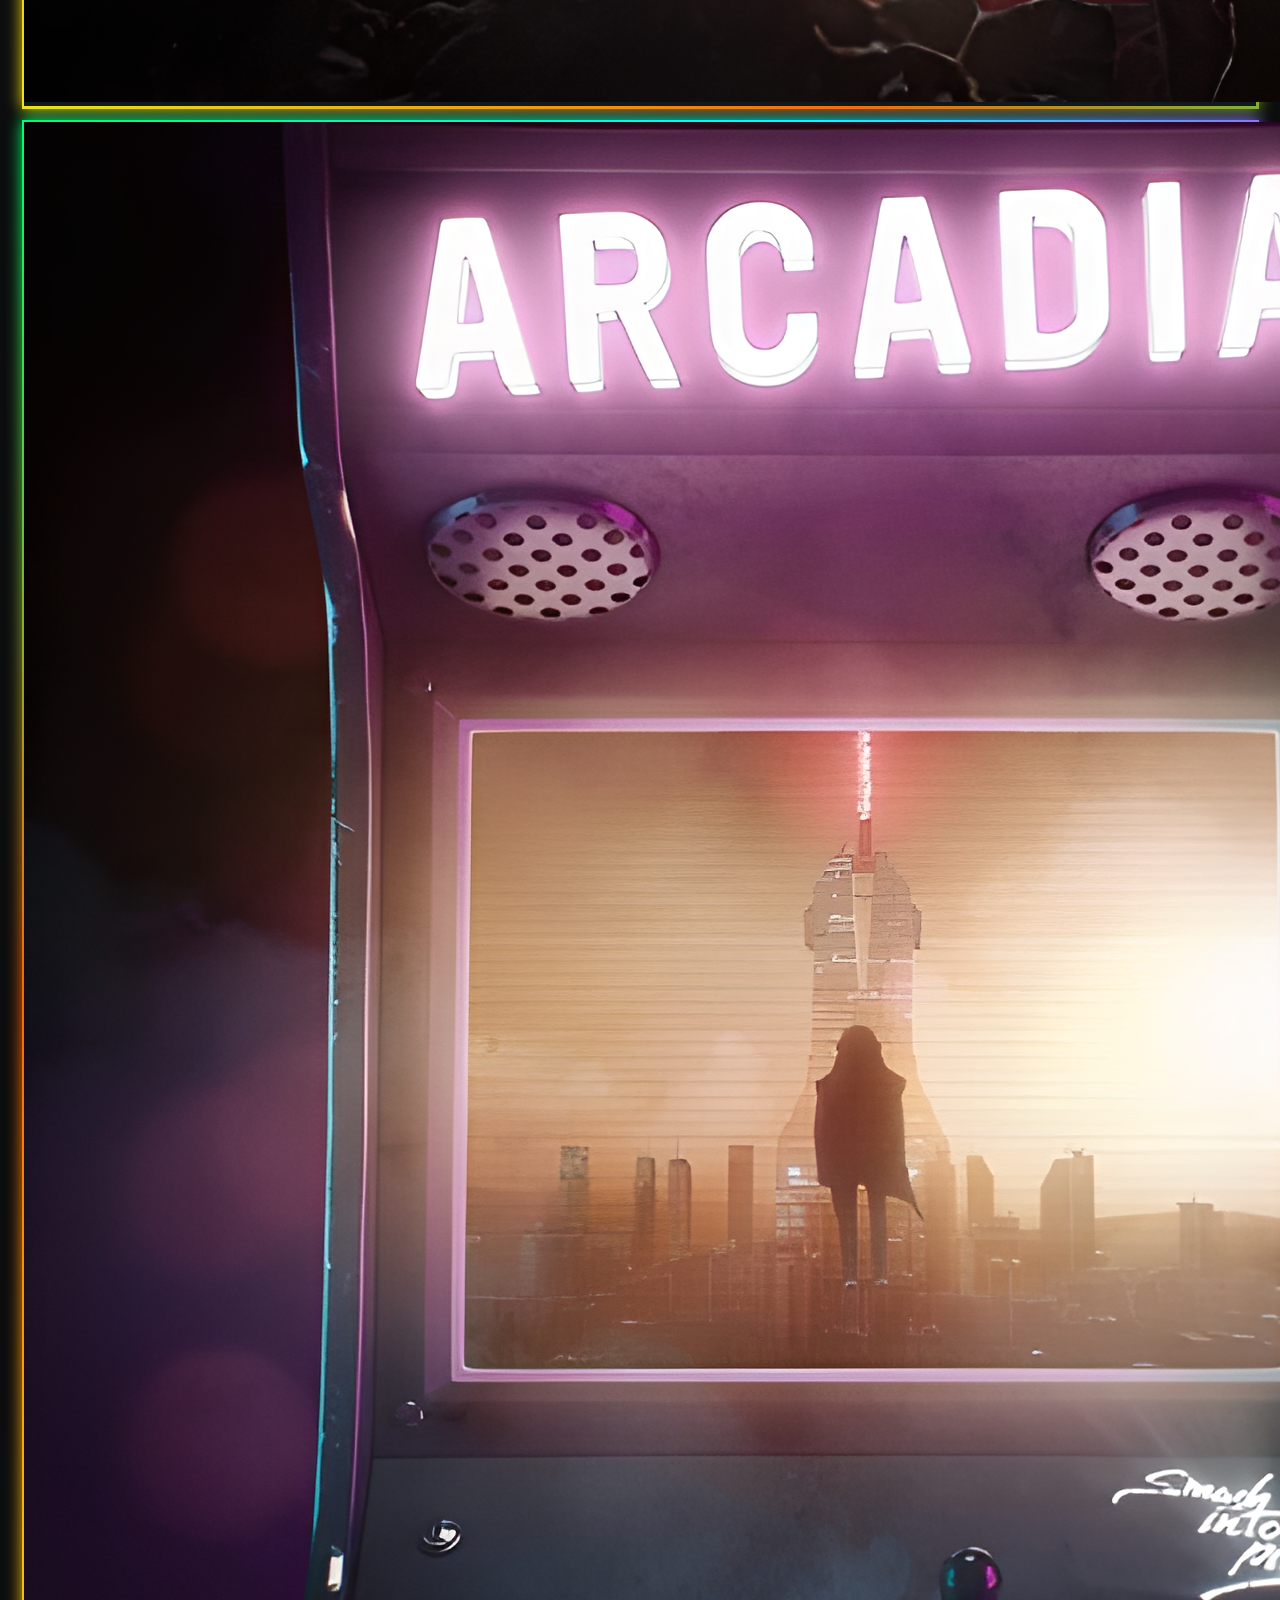
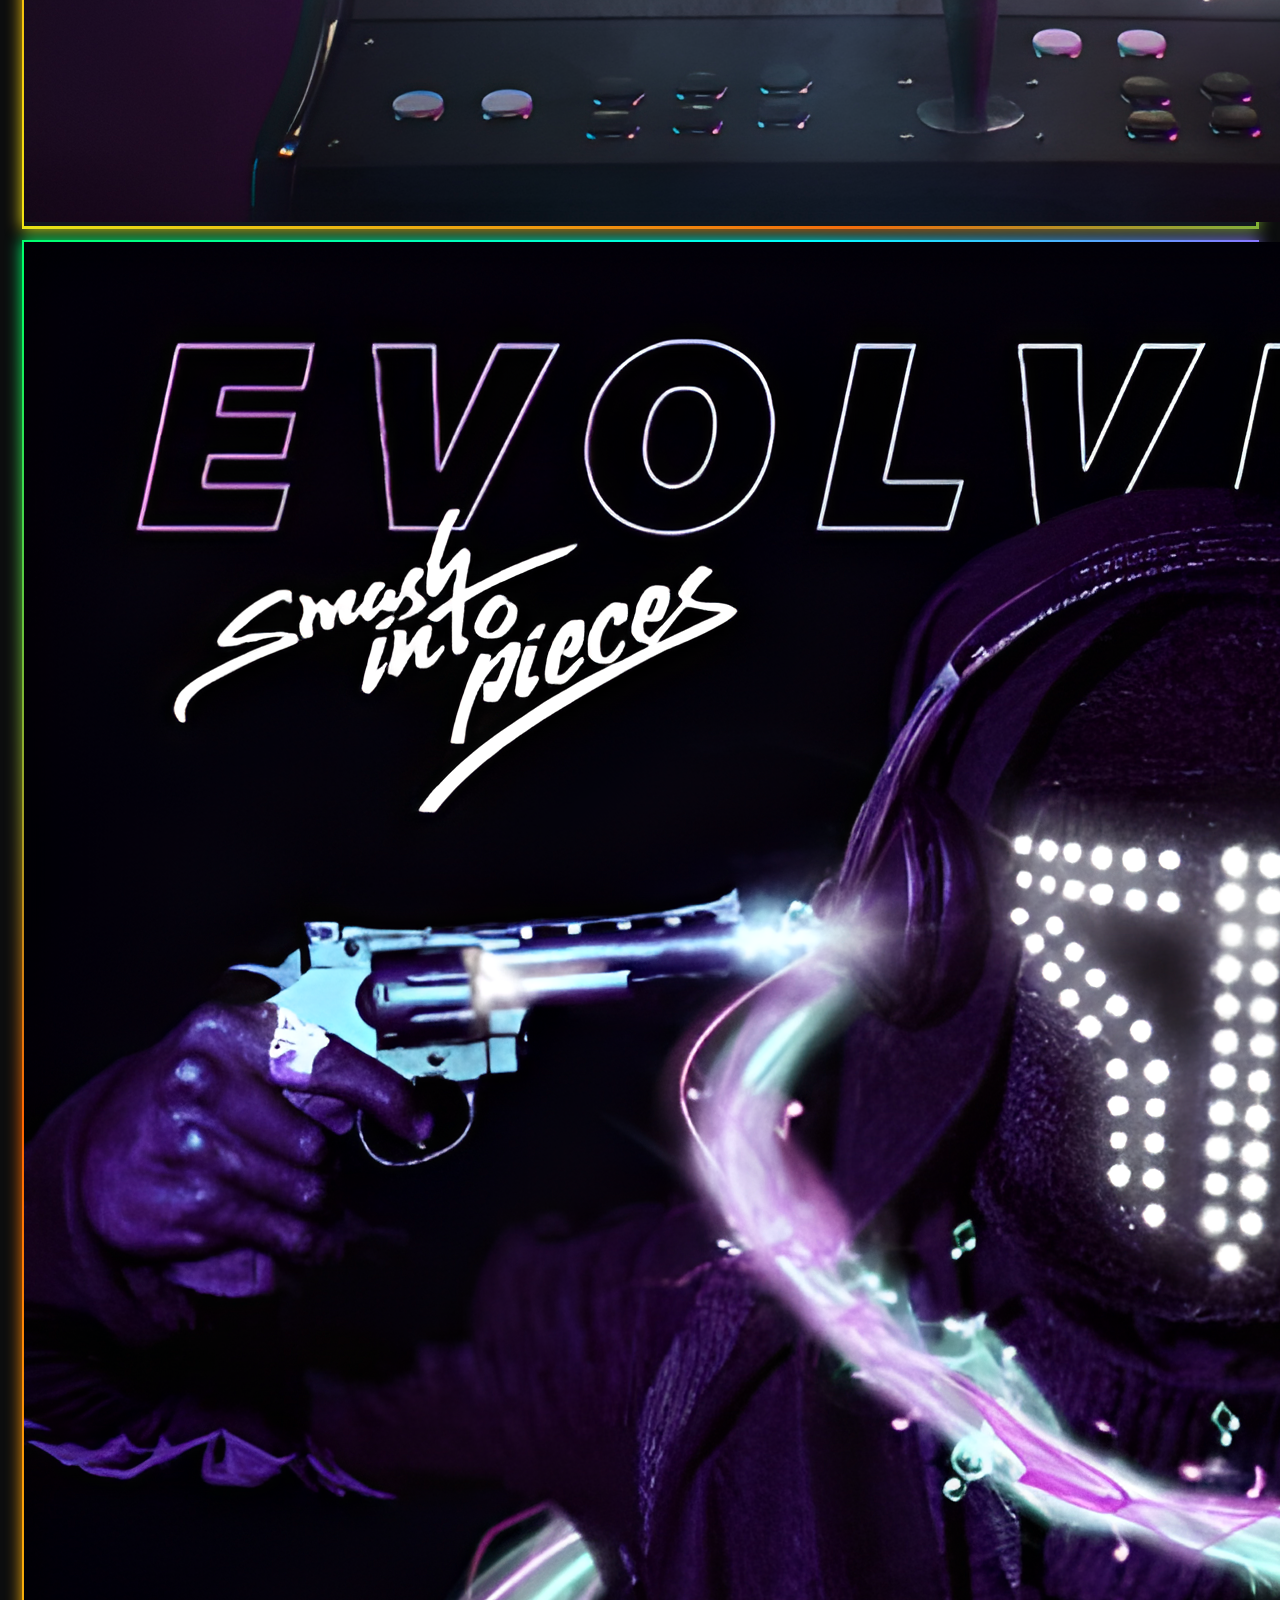
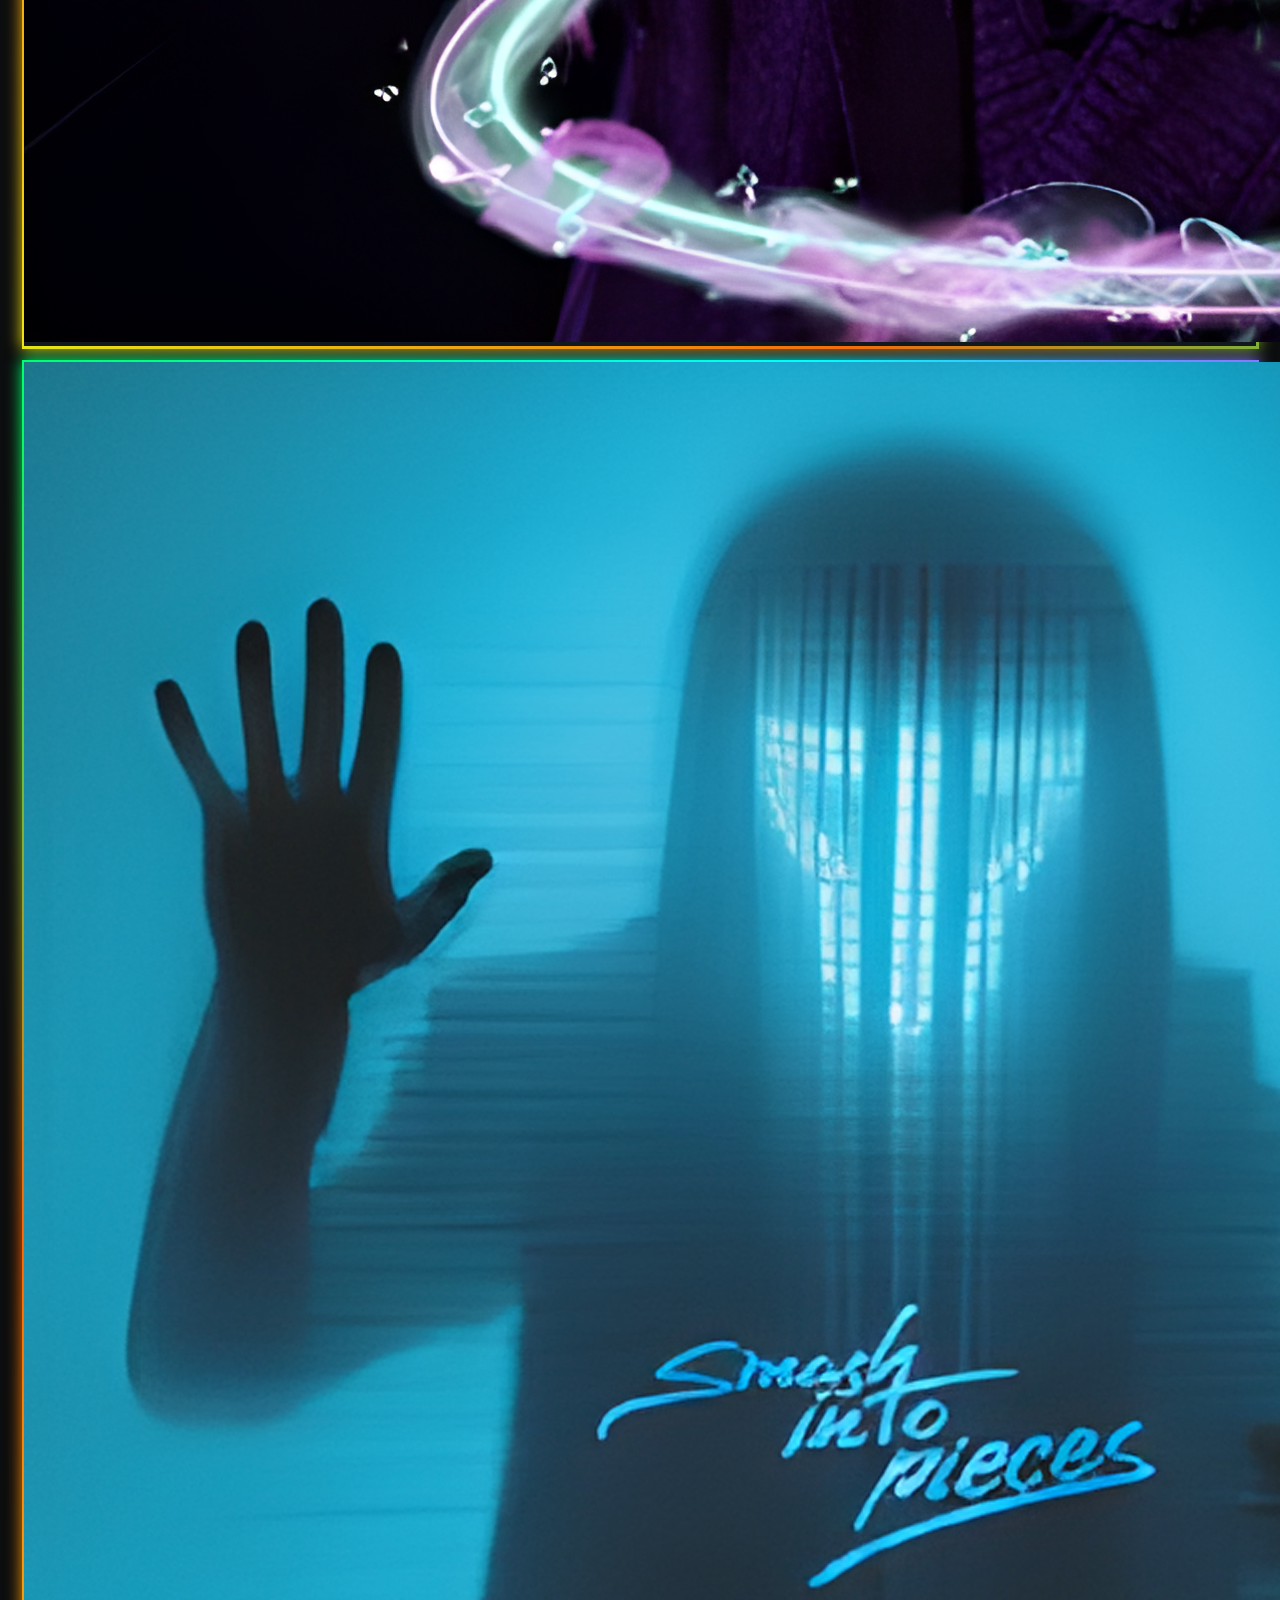
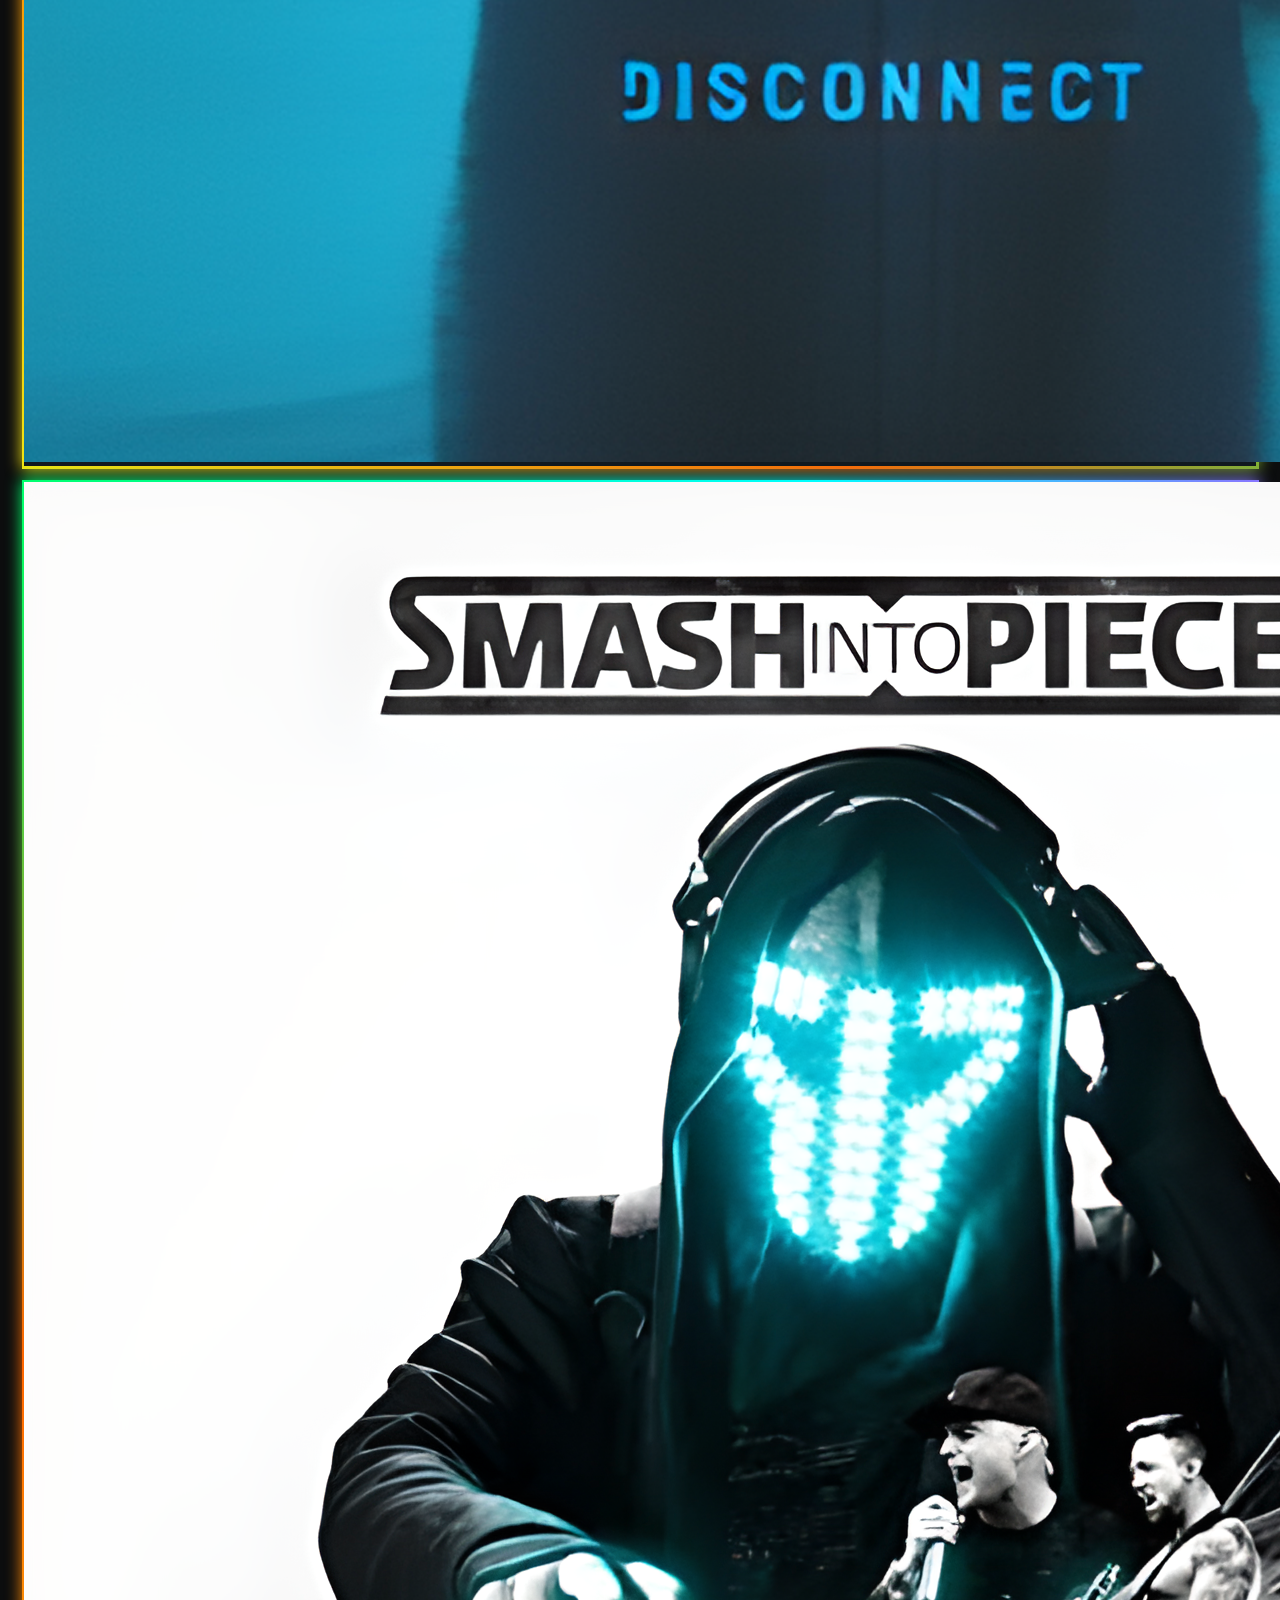
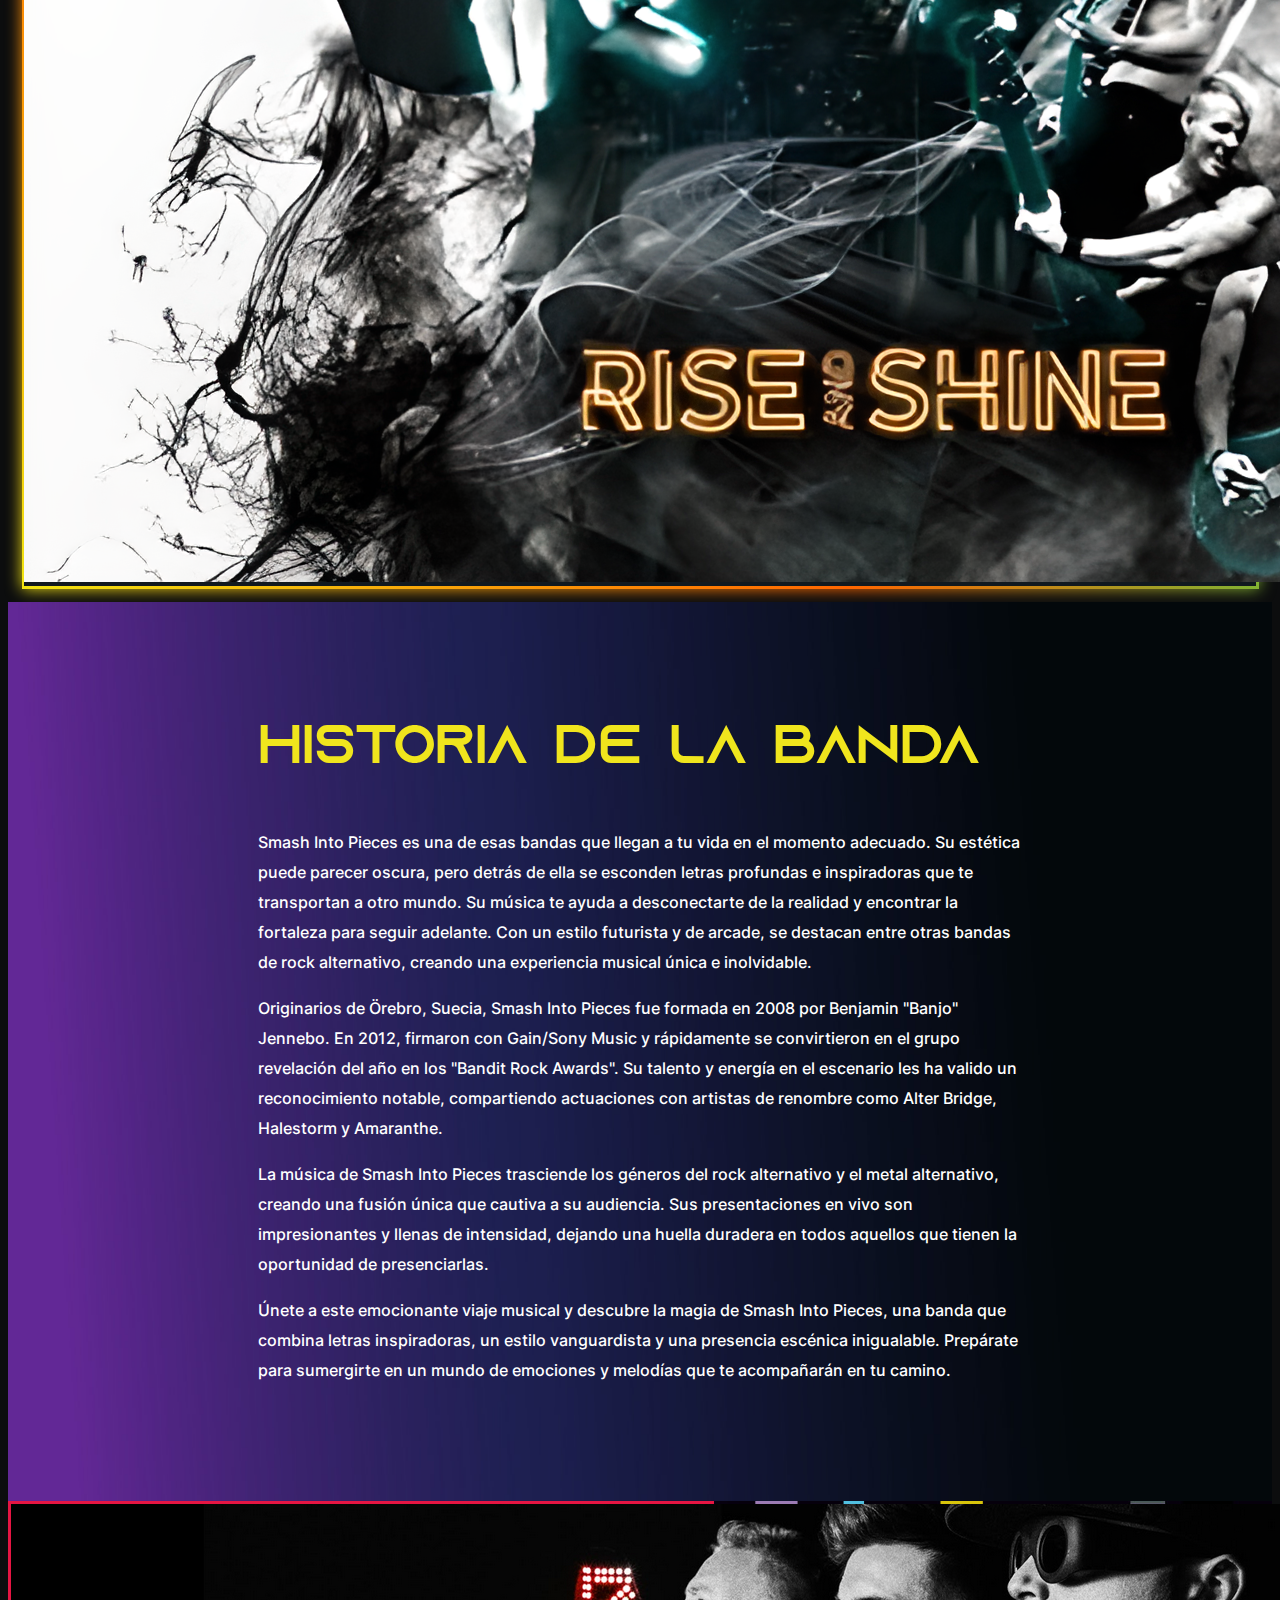
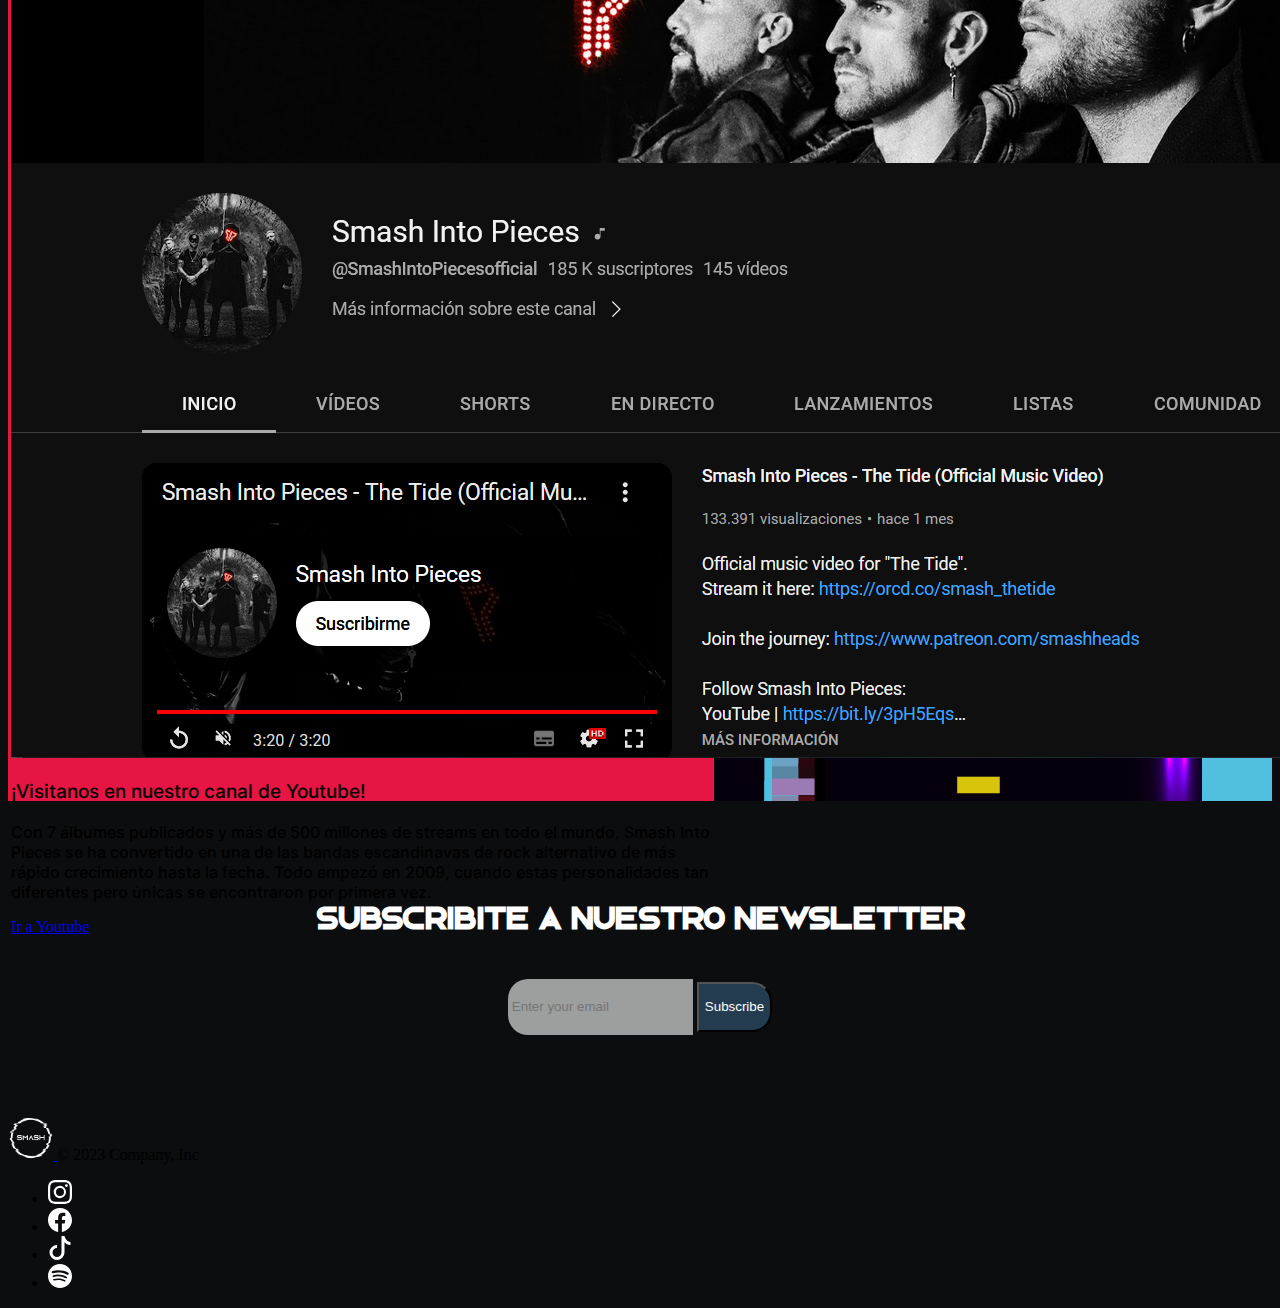
==== commit 4f9fd15f: "arreglando el puto vercel" ====
--- a/index.html
+++ b/index.html
@@ -61,16 +61,16 @@
         <div class="collapse navbar-collapse" id="navegacion">
           <ul class="navbar-nav ms-auto">
             <li class="nav-item">
-              <a class="nav-link" href="index.html#carouselDark">Inicio</a>
+              <a class="nav-link" href="index.html">Inicio</a>
             </li>
             <li class="nav-item">
               <a class="nav-link" href="#explorar">Escuchanos</a>
             </li>
             <li class="nav-item">
-              <a class="nav-link" href="#new">Nosotros</a>
+              <a class="nav-link" href="#nosotros">Nosotros</a>
             </li>
             <li class="nav-item">
-              <a class="nav-link" href="#news-letter">Tickets</a>
+              <a class="nav-link" href="#youtube">Youtube</a>
             </li>
           </ul>
         </div>
@@ -79,19 +79,25 @@
     <!-- <img src="img/smash1.jpg" class="w-100 img-fluid" alt="img-1" width="1920" height="1080"> -->
     <section>
       <div class="hero mt-5">
-        <img src="img/smash1.jpg" alt="smashBand" class="img-banner" />
+        <img
+          src="img/smash1.jpg"
+          alt="smashBand"
+          class="img-fluid img-banner"
+        />
       </div>
     </section>
     <section id="explorar">
       <div class="py-5">
         <article class="row">
           <h1 class="universos text-center">Playlist</h1>
-          <h3 class="text-white py-2 text-center">asdasdasd</h3>
+          <h3 class="text-white py-2 text-center">
+            Conocé algunas de nuestras canciones
+          </h3>
         </article>
         <div class="container mt-4">
           <div class="row mx-4">
             <div class="col-12 col-md-4">
-              <div class="disco-wrapper">
+              <div class="disco-wrapper tarjeta glow">
                 <img
                   src="img/disco1.png"
                   id="disco1"
@@ -108,7 +114,7 @@
               </div>
             </div>
             <div class="col-12 col-md-4">
-              <div class="disco-wrapper">
+              <div class="disco-wrapper tarjeta glow">
                 <img
                   src="img/disco2.png"
                   id="disco2"
@@ -124,7 +130,7 @@
               </div>
             </div>
             <div class="col-12 col-md-4">
-              <div class="disco-wrapper">
+              <div class="disco-wrapper tarjeta glow">
                 <img
                   src="img/disco3.png"
                   class="card-img img-fluid disco"
@@ -139,7 +145,7 @@
               </div>
             </div>
             <div class="col-12 col-md-4">
-              <div class="disco-wrapper">
+              <div class="disco-wrapper tarjeta glow">
                 <img
                   src="img/disco4.png"
                   class="card-img img-fluid disco"
@@ -154,7 +160,7 @@
               </div>
             </div>
             <div class="col-12 col-md-4">
-              <div class="disco-wrapper">
+              <div class="disco-wrapper tarjeta glow">
                 <img
                   src="img/disco5.png"
                   class="card-img img-fluid disco"
@@ -169,7 +175,7 @@
               </div>
             </div>
             <div class="col-12 col-md-4">
-              <div class="disco-wrapper">
+              <div class="disco-wrapper tarjeta glow">
                 <img
                   src="img/disco6.png"
                   class="card-img img-fluid disco"
@@ -188,6 +194,7 @@
       </div>
     </section>
     <section
+      id="nosotros"
       class="download-now d-flex align-items-center justify-content-center"
     >
       <div class="text-center historia-banda">
@@ -225,63 +232,38 @@
         </p>
       </div>
     </section>
-    <section>
-      <div class="row col-md-12 py-5 text-center mt-3">
-        <h1>Venta de entradas</h1>
-        <div class="d-flex flex-row justify-content-center py-5">
-          <div class="image-container d-none d-md-block">
-            <img src="img/bandaEntradas.png" alt="Imagen" class="img-fluid" />
-          </div>
-          <div class="col-md-3 d-flex flex-column justify-content-between" style="height: 100%">
-            <table class="table">
-              <thead class="thead-dark text-white">
-                <tr>
-                  <th scope="col">#</th>
-                  <th scope="col">Entrada</th>
-                  <th scope="col">Precio</th>
-                </tr>
-              </thead>
-              <tbody class="text-white">
-                <tr>
-                  <th scope="row">1</th>
-                  <td>Campo Vip</td>
-                  <td>$35.000</td>
-                </tr>
-                <tr>
-                  <th scope="row">2</th>
-                  <td>Platea Preferencial</td>
-                  <td>$30.000</td>
-                </tr>
-                <tr>
-                  <th scope="row">3</th>
-                  <td>Platea</td>
-                  <td>$25.000</td>
-                </tr>
-                <tr>
-                  <th scope="row">4</th>
-                  <td>Platea Alta</td>
-                  <td>$20.000</td>
-                </tr>
-                <tr>
-                  <th scope="row">5</th>
-                  <td>Campo General</td>
-                  <td>$15.000</td>
-                </tr>
-              </tbody>
-            </table>
-            <div class="text-center">
-              <button class="btn btn-primary col-12">Comprar entradas</button>
-            </div>
-          </div>
-        </div>
-      </div>
-    </section>    
+    <section id="youtube" class="youtube d-flex justify-content-center align-items-center">
+      <div class="card mx-auto mt-4" style="width: 700px">
+        <img
+          class="card-img-top"
+          src="img/smashChannel.png"
+          alt="Card image"
+        />
+        <div class="card-body text-white">
+          <h3 class="card-title">¡Visitanos en nuestro canal de Youtube!</h3>
+          <p class="card-text">
+            Con 7 álbumes publicados y más de 500 millones de streams en todo el
+            mundo, Smash Into Pieces se ha convertido en una de las bandas
+            escandinavas de rock alternativo de más rápido crecimiento hasta la
+            fecha. Todo empezó en 2009, cuando estas personalidades tan
+            diferentes pero únicas se encontraron por primera vez.
+          </p>
+          <a
+            href="https://www.youtube.com/@SmashIntoPiecesofficial"
+            class="btn btn-secondary btnYT"
+            >Ir a Youtube</a
+          >
+        </div>
+      </div>
+    </section>
+
     <section class="home-newsletter">
       <div class="container">
         <div class="row">
           <div class="col-sm-12">
             <div class="single">
-              <h2>Subscribe to our Newsletter</h2>
+              <h2>Subscribite a nuestro Newsletter</h2>
+              <p class="text-white sub cript">Gracias por suscribirte!</p>
               <div class="input-group">
                 <input
                   type="email"
@@ -320,32 +302,32 @@
           <li class="ms-3">
             <a
               class="text-muted"
-              href="https://www.instagram.com"
+              href="https://www.instagram.com/smash_intopieces/?igshid=MmIzYWVlNDQ5Yg%3D%3D"
               target="blank"
-              ><img id="redes1" src="img/instagram.svg" width="24" height="24"
+              ><img
+                id="redes1"
+                src="img/instagram.svg"
+                width="24"
+                height="24"
             /></a>
           </li>
           <li class="ms-3">
-            <a
-              class="text-muted"
-              href="https://twitter.com/?lang=es"
-              target="blank"
-              ><img id="redes2" src="img/twitter.svg" width="24" height="24"
+            <a class="text-muted" href="https://www.facebook.com/SmashIntoPieces" target="blank"
+              ><img
+                id="redes3"
+                src="img/facebook.svg"
+                width="24"
+                height="24"
             /></a>
           </li>
           <li class="ms-3">
-            <a class="text-muted" href="https://www.facebook.com" target="blank"
-              ><img id="redes3" src="img/facebook.svg" width="24" height="24"
-            /></a>
-          </li>
-          <li class="ms-3">
-            <a class="text-muted" href="https://www.tiktok.com" target="blank"
+            <a class="text-muted" href="https://www.tiktok.com/@smashintopiecesofficial?lang=sv-SE" target="blank"
               ><img id="redes4" src="img/tiktok.svg" width="24" height="24"
             /></a>
           </li>
           <li class="ms-3">
-            <a class="text-muted" href="https://www.twitch.com" target="blank"
-              ><img id="redes5" src="img/twitch.svg" width="24" height="24"
+            <a class="text-muted" href="https://open.spotify.com/artist/2vhrwzjf9H3icunkVFi9tq" target="blank"
+              ><img id="redes4" src="img/spotify-2.svg" width="24" height="24"
             /></a>
           </li>
         </ul>
--- a/css/mis-estilos.css
+++ b/css/mis-estilos.css
@@ -49,80 +49,16 @@
         font-size: 4rem;
     }
 
-    .carousel-caption {
-        top: 3rem
-    }
-
-}
-
-@media (max-width:992px) {
-    #carouselDark h1 {
-        font-family: 'Inter';
-        font-weight: 500;
-        font-size: 3rem;
-
-    }
-
-    .carousel-caption {
-        top: 3rem
-    }
-
-
-}
+}
+
 
 @media (max-width:767px) {
-    #carouselDark h1 {
-        font-family: 'Inter';
-        font-weight: 500;
-        font-size: 2rem;
-
-    }
-
-    #carouselDark h2 {
-        font-size: 1rem;
-    }
 
     #texto h3 {
         text-align: center !important;
         text-justify: auto !important;
     }
 
-    .carousel-caption {
-        top: 3rem
-    }
-
-}
-
-@media (max-width:576px) {
-    #carouselDark h1 {
-        font-size: 1.5rem;
-    }
-
-    .carousel-caption {
-        top: 3rem;
-    }
-
-    #carouselDark h2 {
-        font-size: 0.5rem;
-    }
-
-}
-
-#carouselDark h1 {
-    font-family: 'Inter';
-    font-weight: 500;
-
-}
-
-#carouselDark h2 {
-    /*A este texto hay que moverlo hacia arriba*/
-    font-family: 'Inter';
-    font-weight: 400;
-}
-
-#carouselDark h3 {
-    font-family: 'Inter';
-    font-weight: 300;
 }
 
 /* .card {
@@ -137,9 +73,9 @@
 h1 {
     font-family: 'Azonix';
     font-size: 55px;
-    font-weight: 100;
+    font-weight: 600;
     margin: 100px 0 20px 0;
-    color: var(--color-secundario);
+    color: white;
 }
 
 h2 {
@@ -172,6 +108,7 @@
     #contacto h1 {
         font-size: 4rem !important;
     }
+
 }
 
 #logo img {
@@ -188,10 +125,10 @@
     font-size: small;
 }
 
-#explorar {
+/* #explorar {
     background: url("../img/fondoNos.jpg") no-repeat;
     background-size: cover;
-}
+} */
 
 .hero {
     /* background-image: url(../img/smash1.jpg);
@@ -317,7 +254,68 @@
   padding-right: 3rem;
 }
 
-
+.card {
+    background-color: var(--color-terciario);
+    border: 3px solid var(--color-terciario);
+}
+
+/* .card-img {
+    border-width: 10px;
+    border-style: solid;
+    border-image: linear-gradient(to right, var(--color-secundario), var(--color-terciario)) 1;
+  } */
+  
+  .tarjeta {
+    background: linear-gradient(0deg, rgb(17, 25, 31), rgb(70, 46, 46));
+    position: relative;
+}
+
+
+.glow::before,
+.glow::after {
+    content: '';
+    position: absolute;
+    left: -2px;
+    top: -2px;
+    background: linear-gradient(45deg, #f1e513, #ff6600, #00ff66, #00ffff,
+            #ff00ff, #9c7bb4 , #6e0dd0, #ff3300, #4fc0de);
+    background-size: 400%;
+    width: calc(100% + 5px);
+    height: calc(100% + 5px);
+    z-index: -1;
+    animation: animar 10s infinite linear;
+}
+
+@keyframes animar {
+    0% {
+        background-position: 0 0;
+    }
+
+    50% {
+        background-position: 100% 0;
+    }
+
+    100% {
+        background-position: 0 0;
+    }
+}
+
+.glow::after {
+    filter: blur(.5em);
+}
+
+.youtube {
+    background: url('../img/fondoNos.jpg') no-repeat;
+    height: 100vh;
+}
+
+.btnYT {
+    width: 100%;
+}
+
+.cript {
+    display: none;
+}
 /*medida vh*/
 /*#texto va a tomar la id de base y cambiara la semantica del interior*/
 /*.card va a tomar todas las semanticas q coloques con eso*/
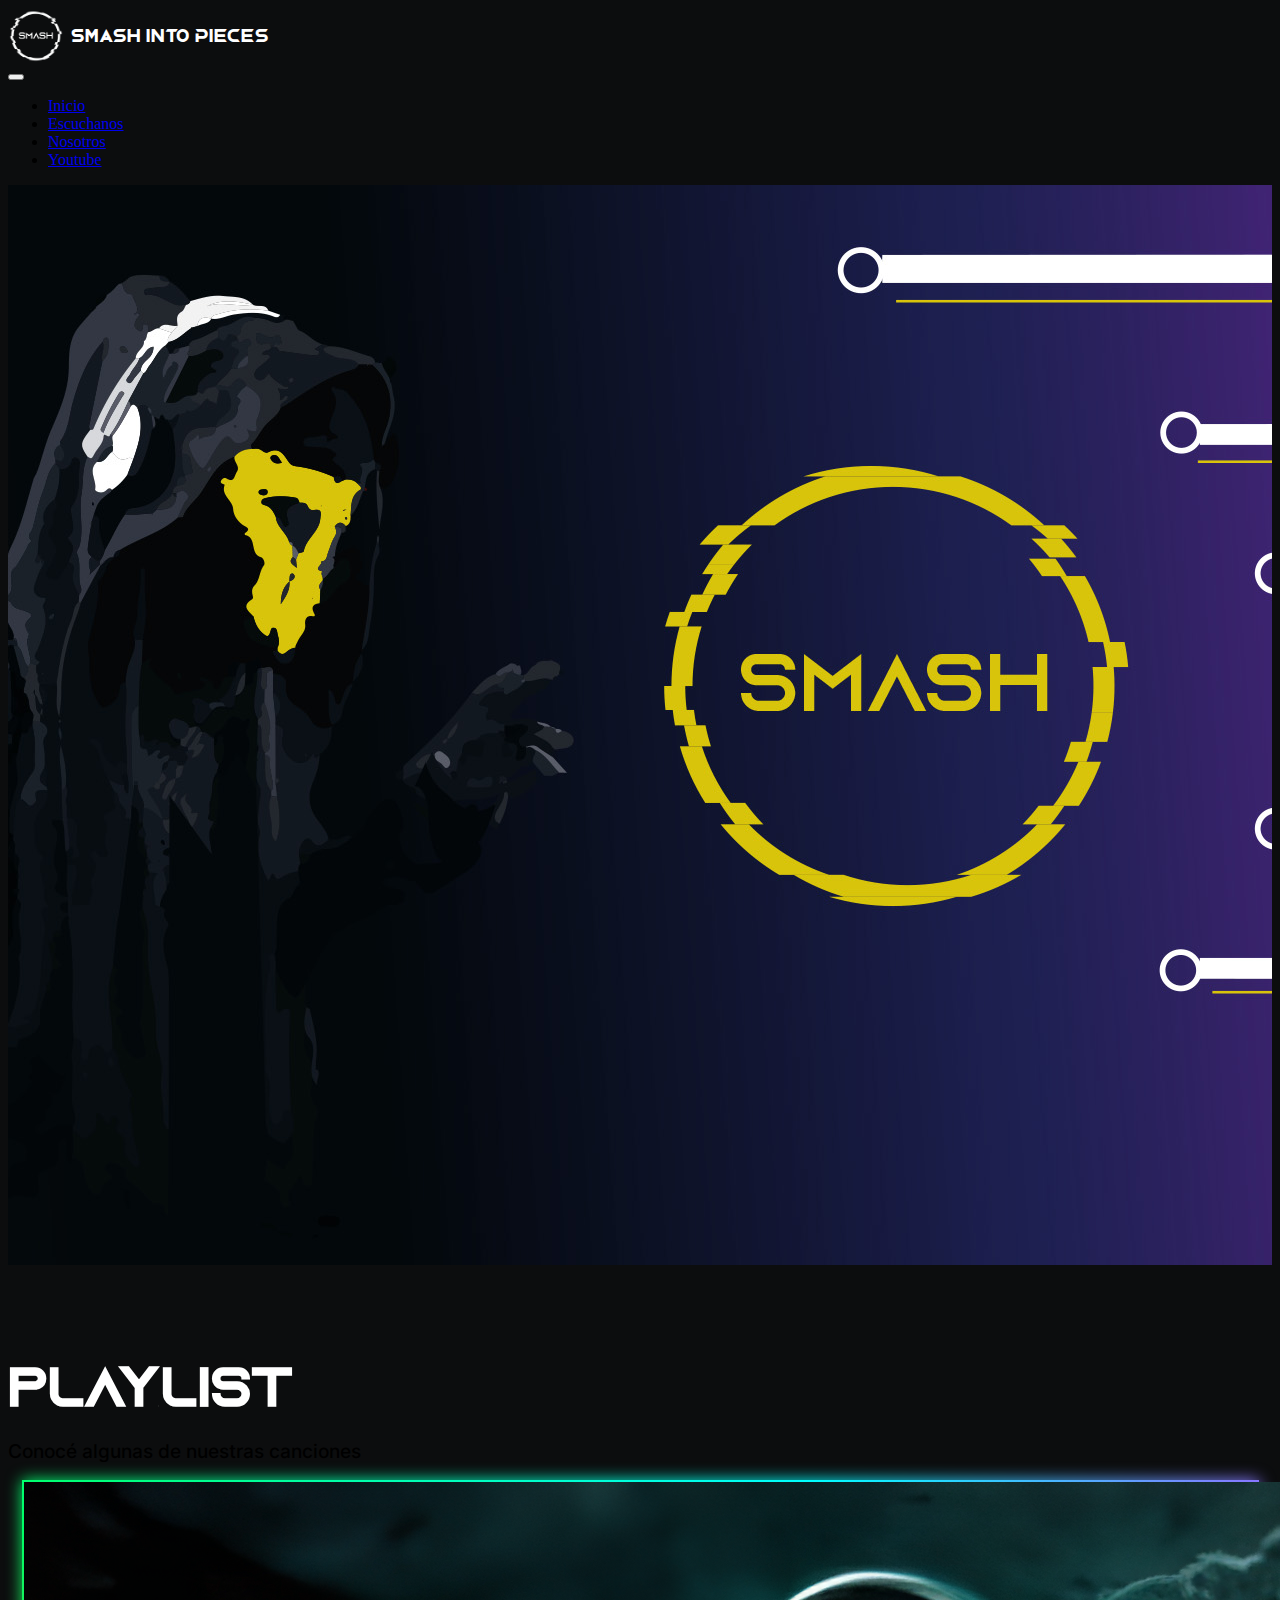
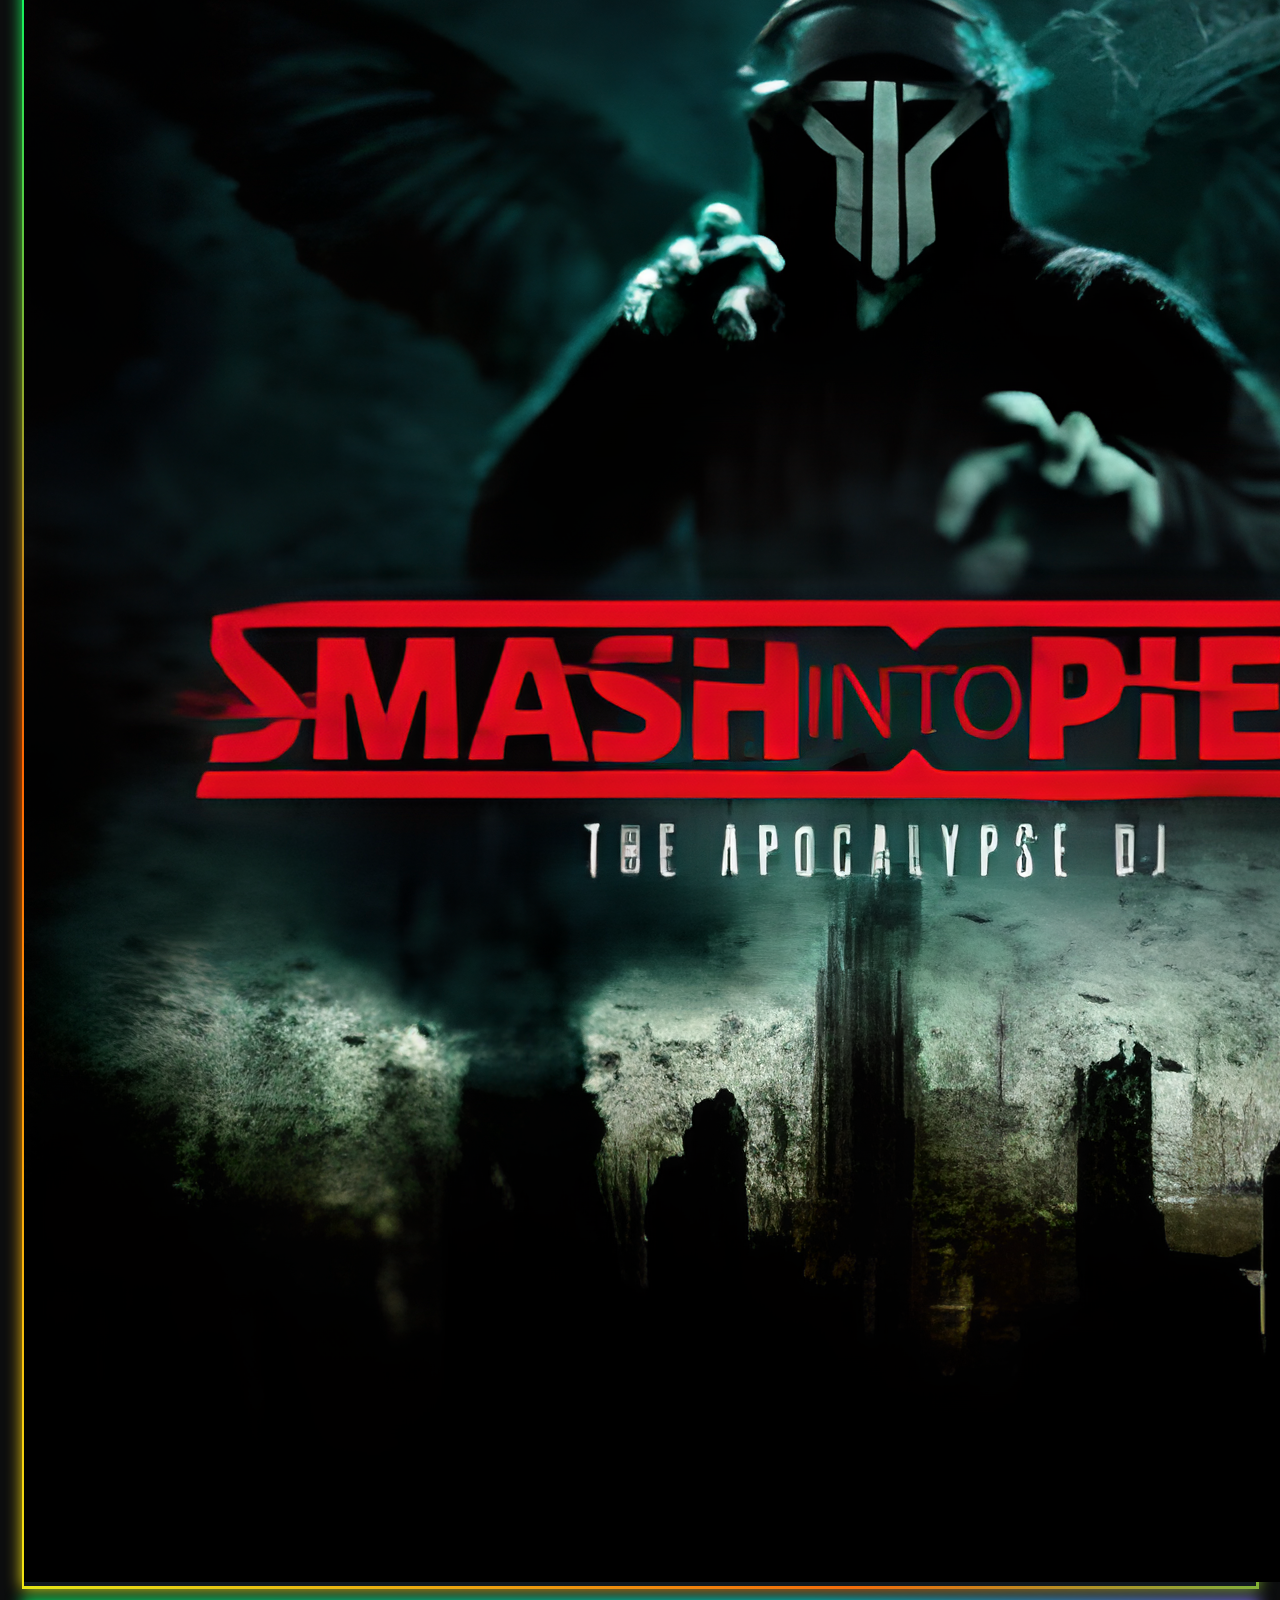
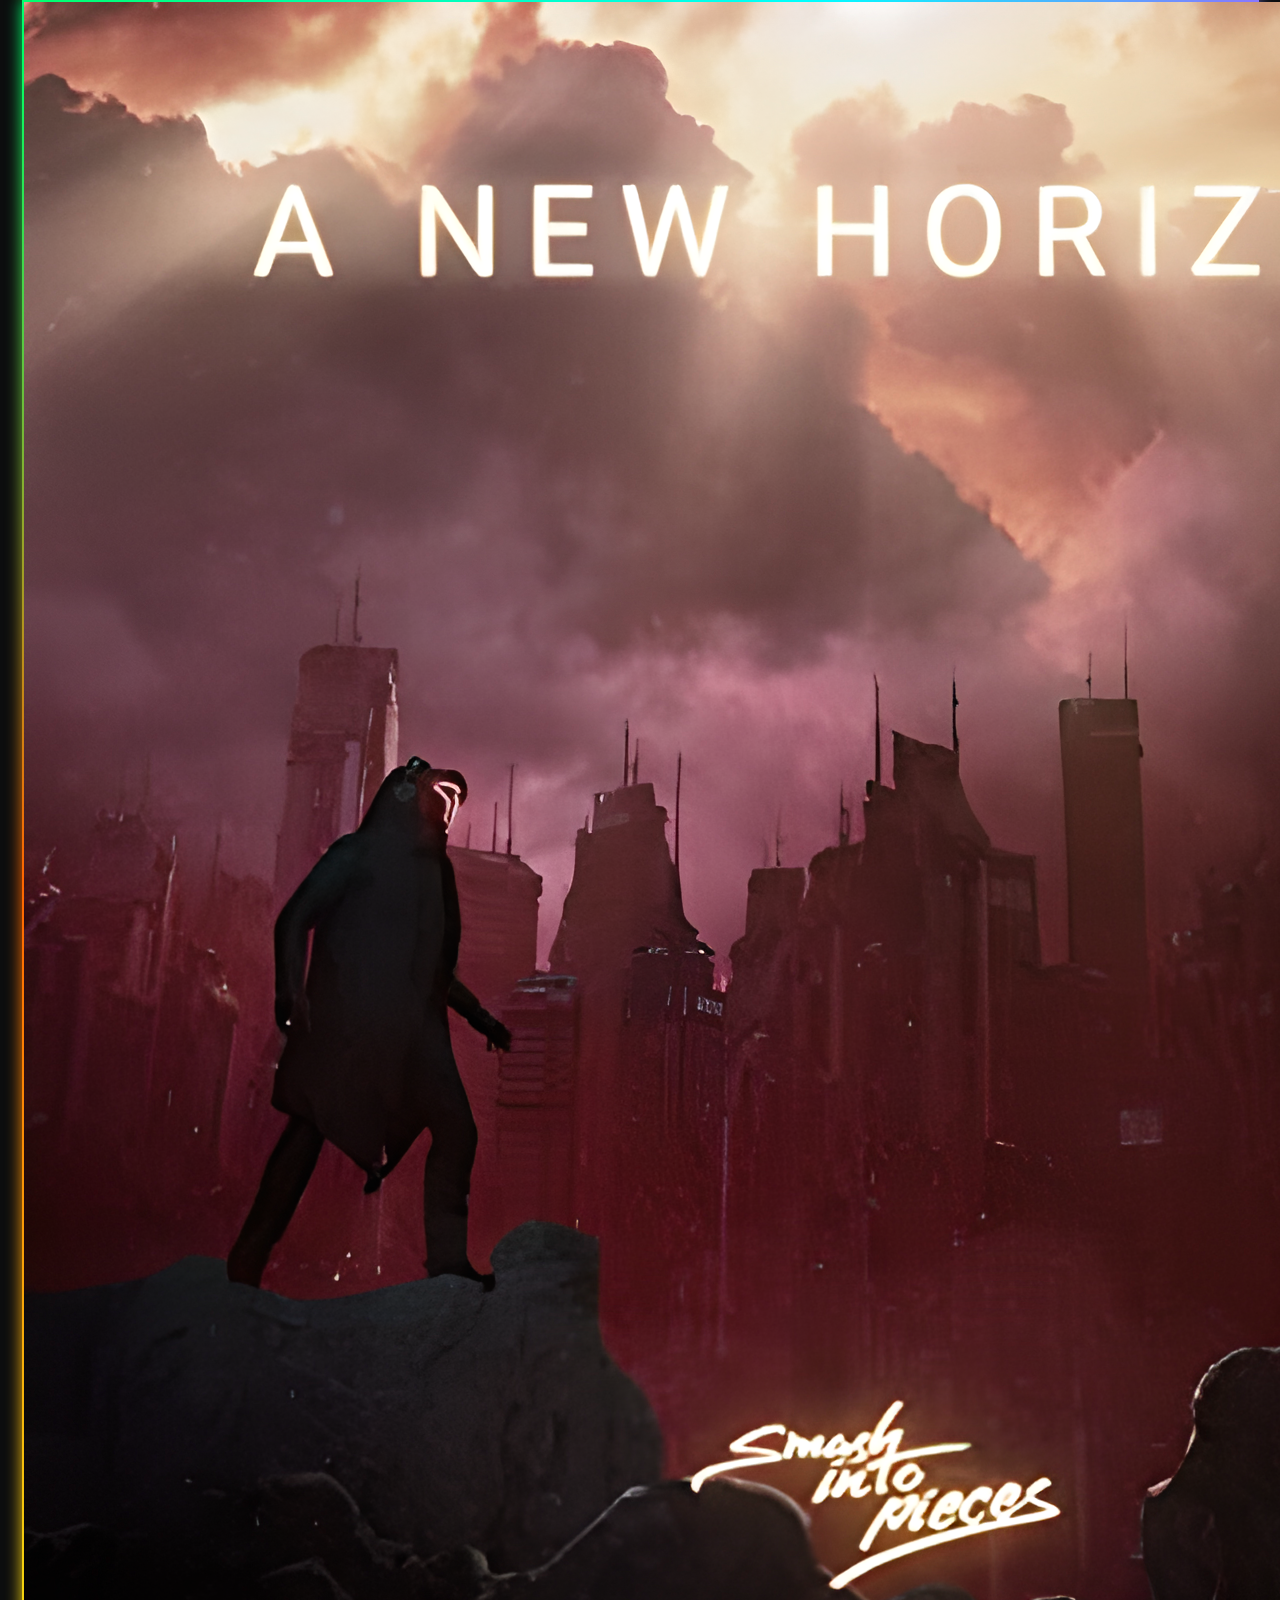
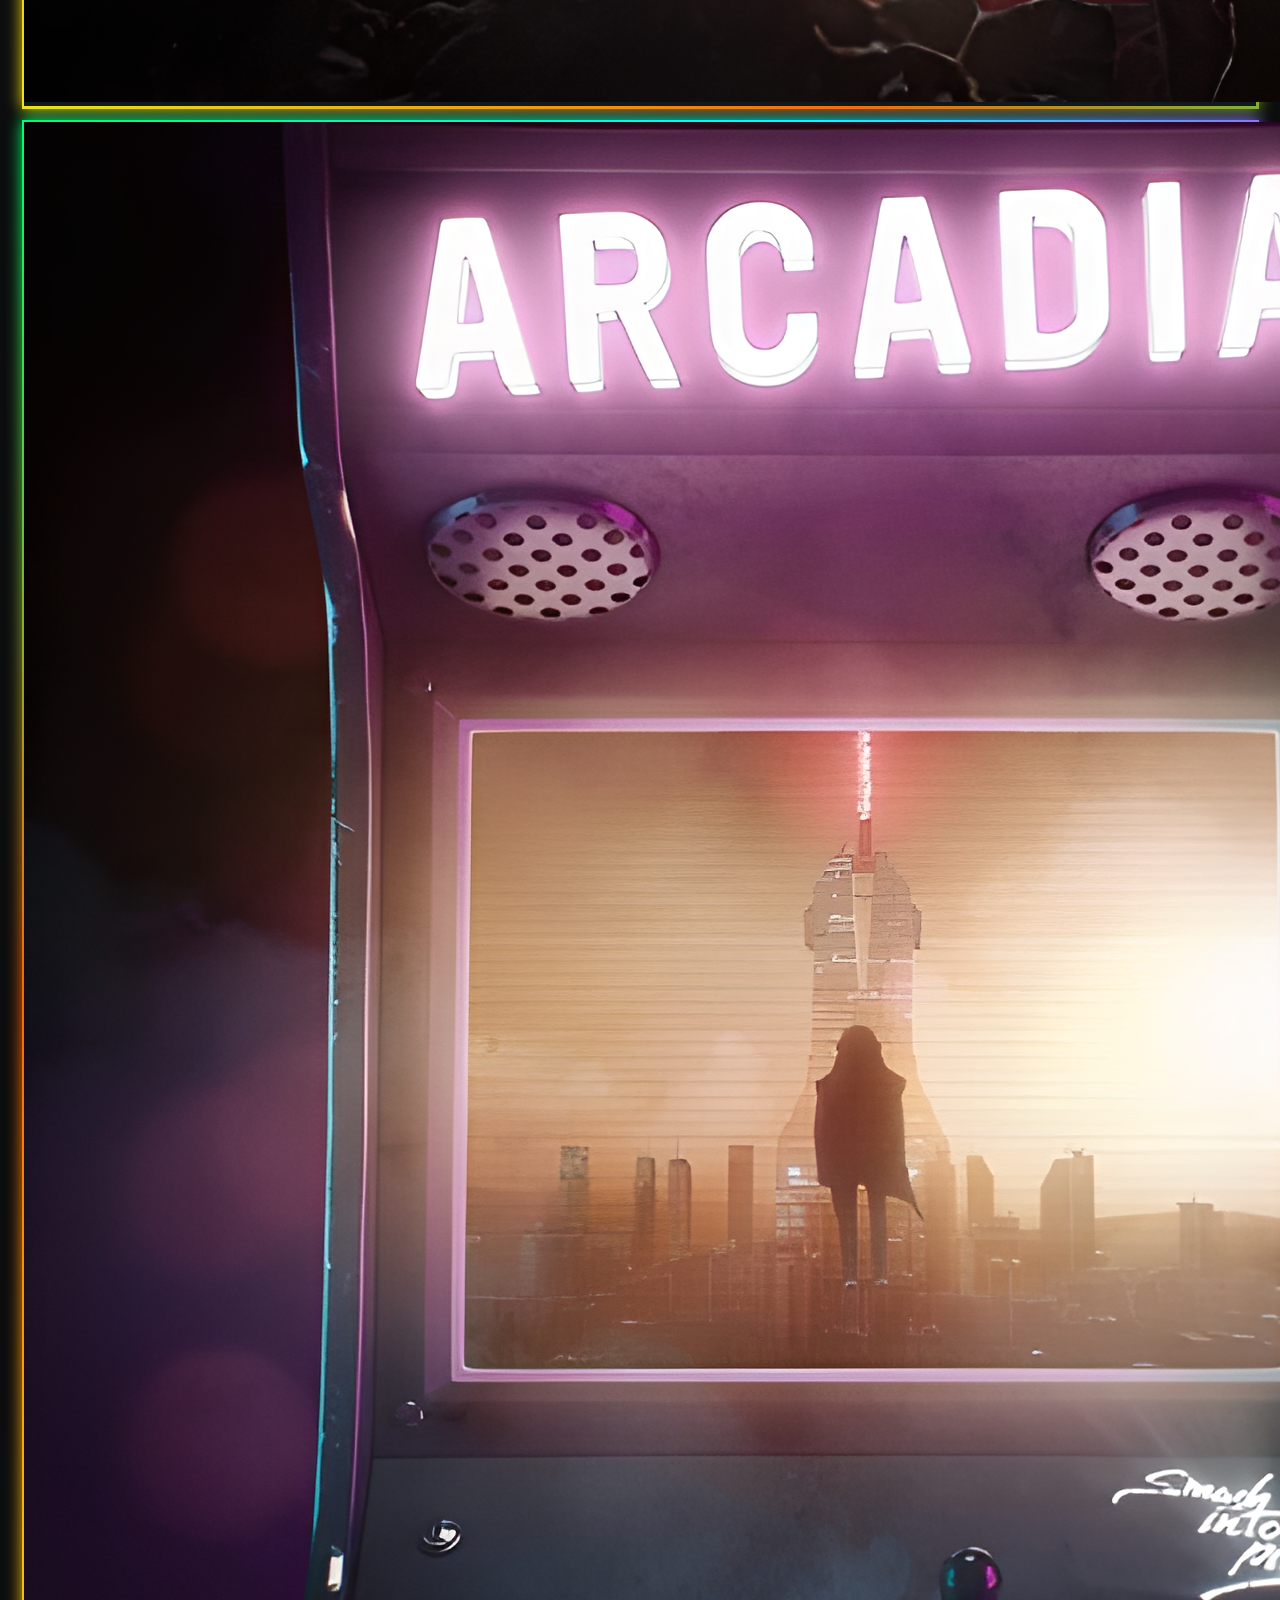
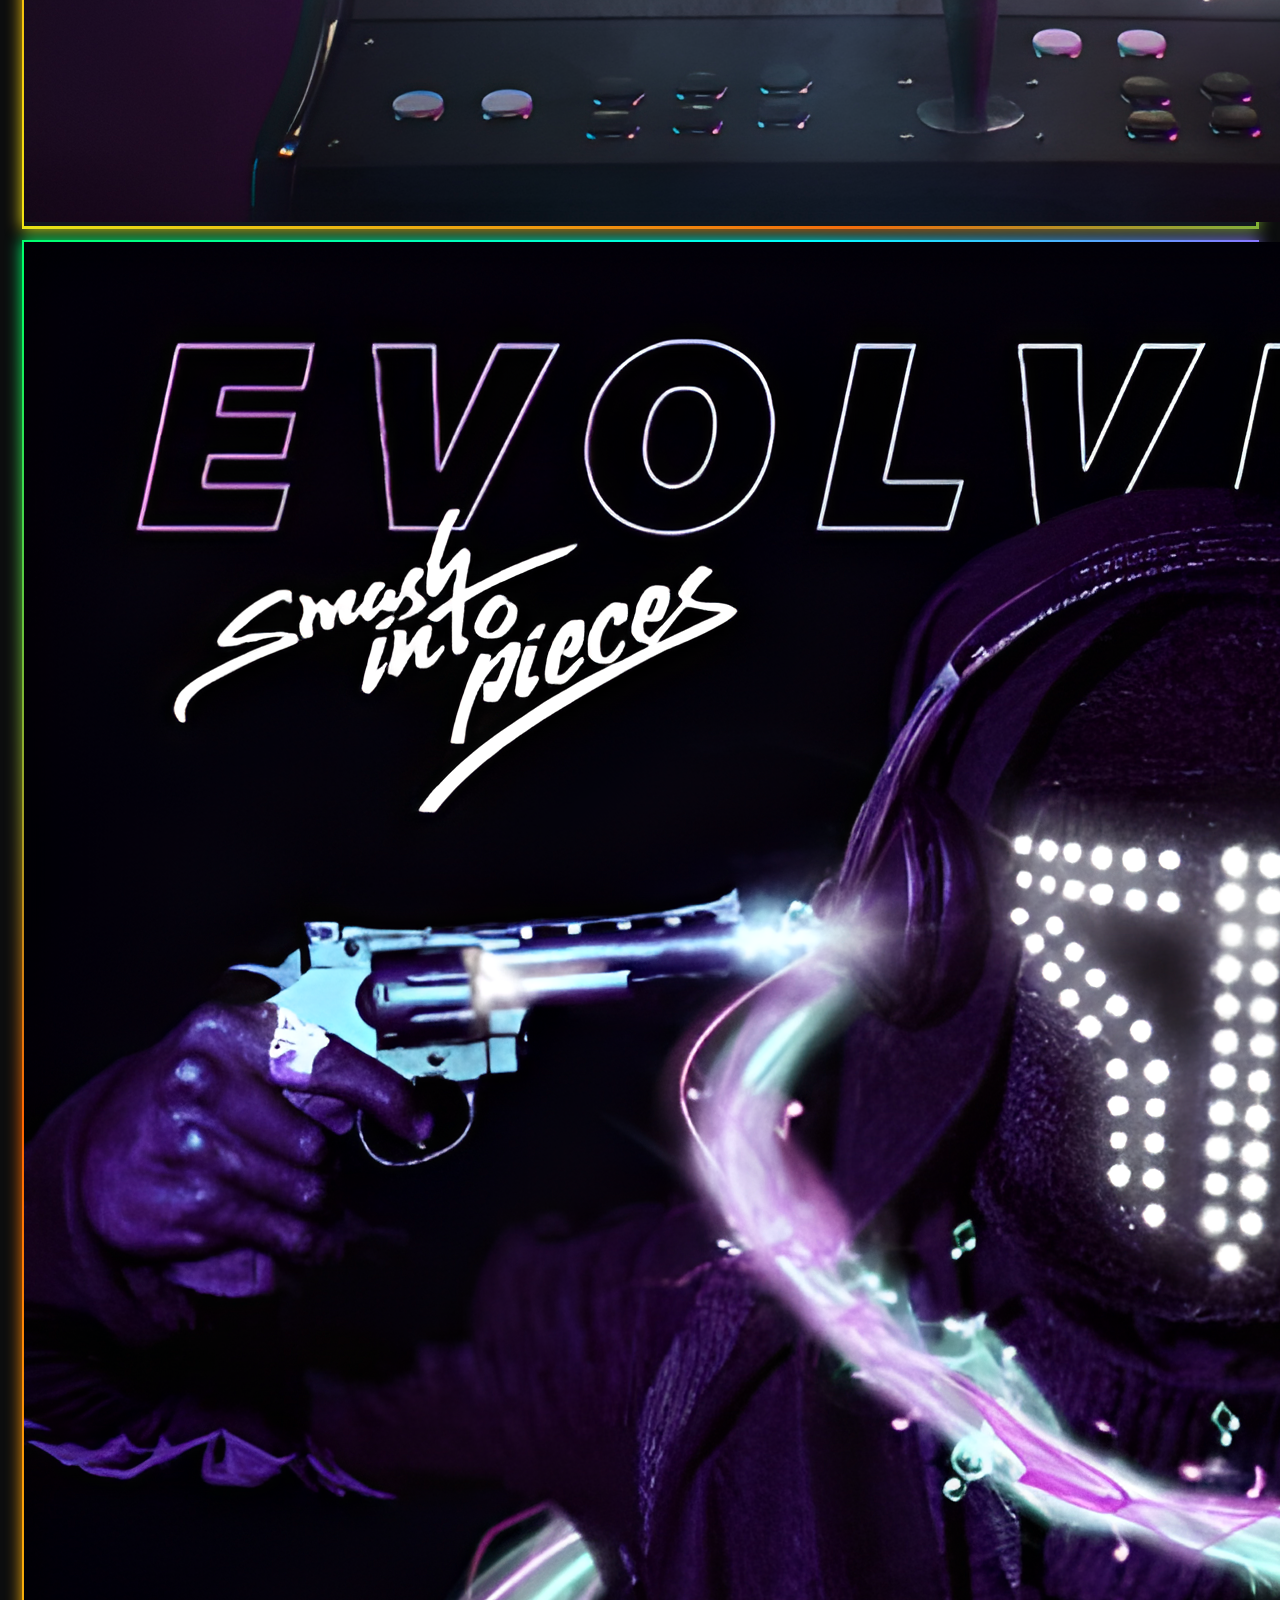
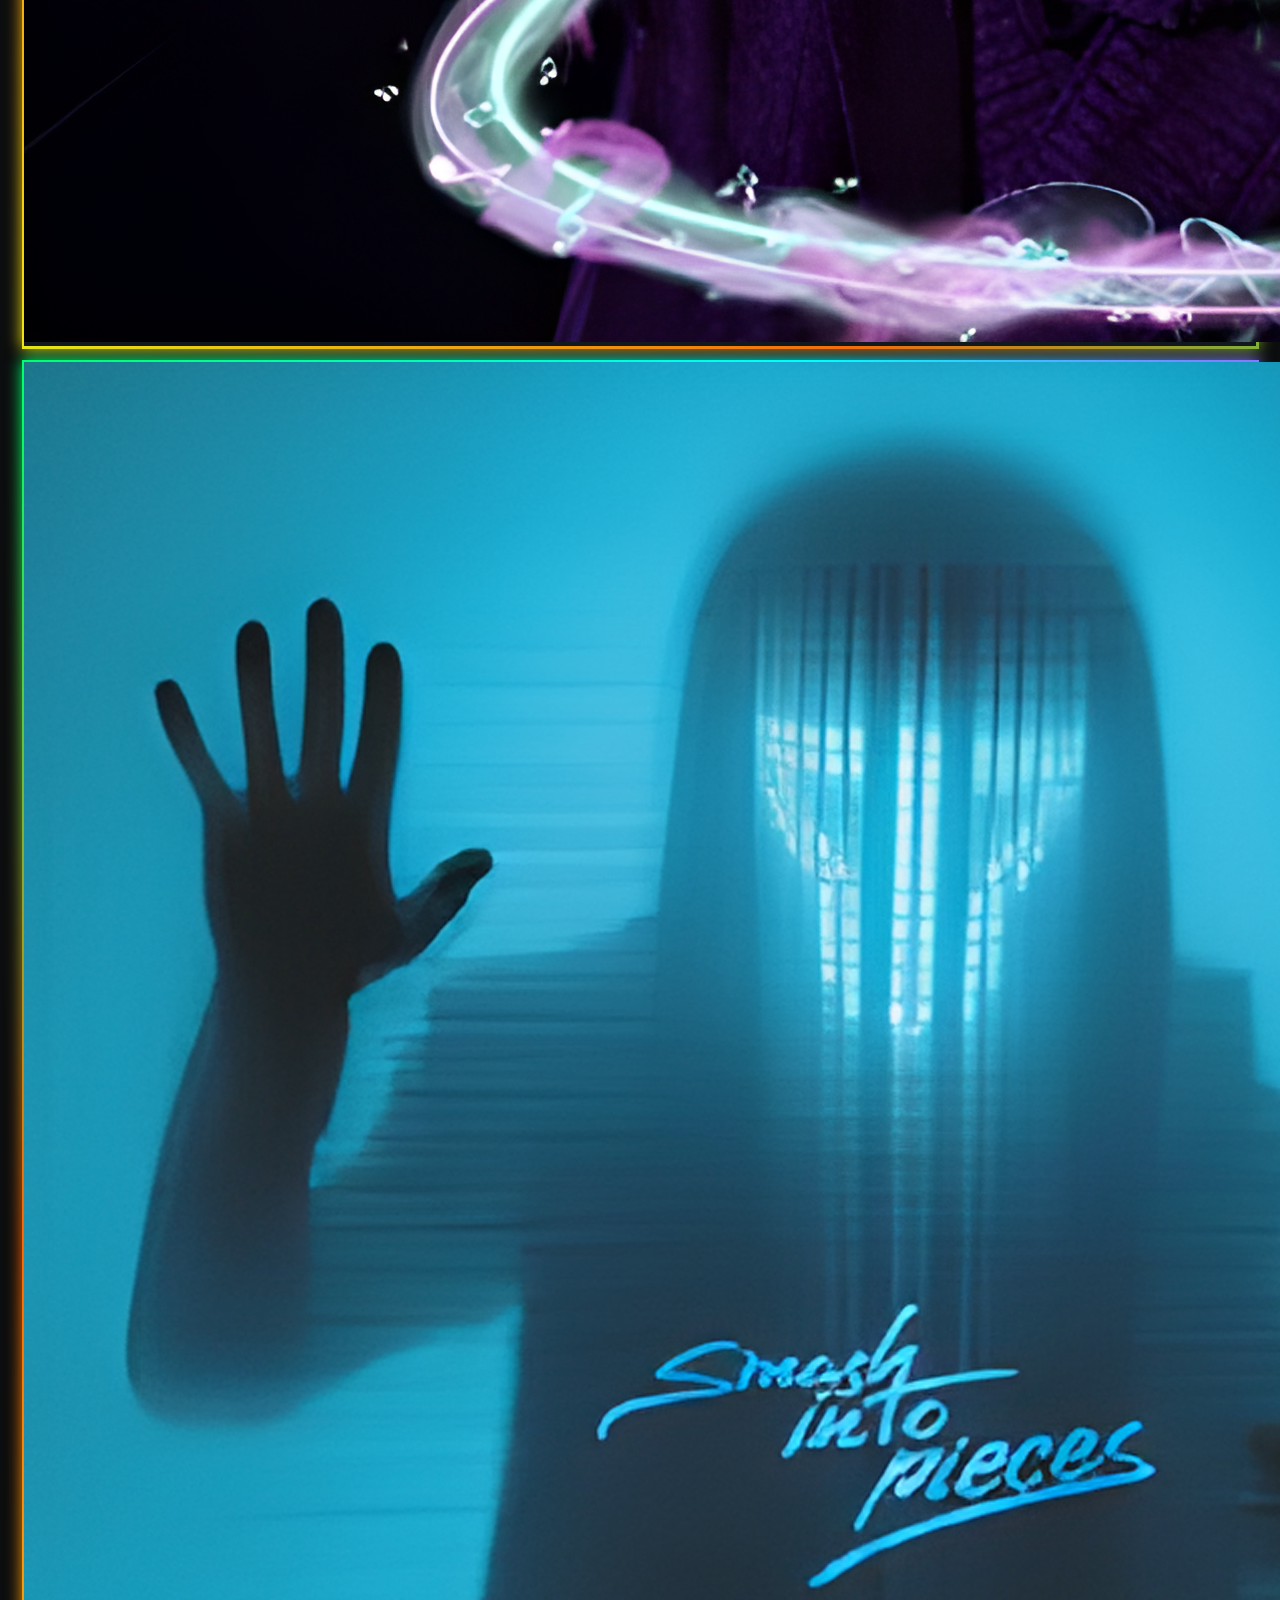
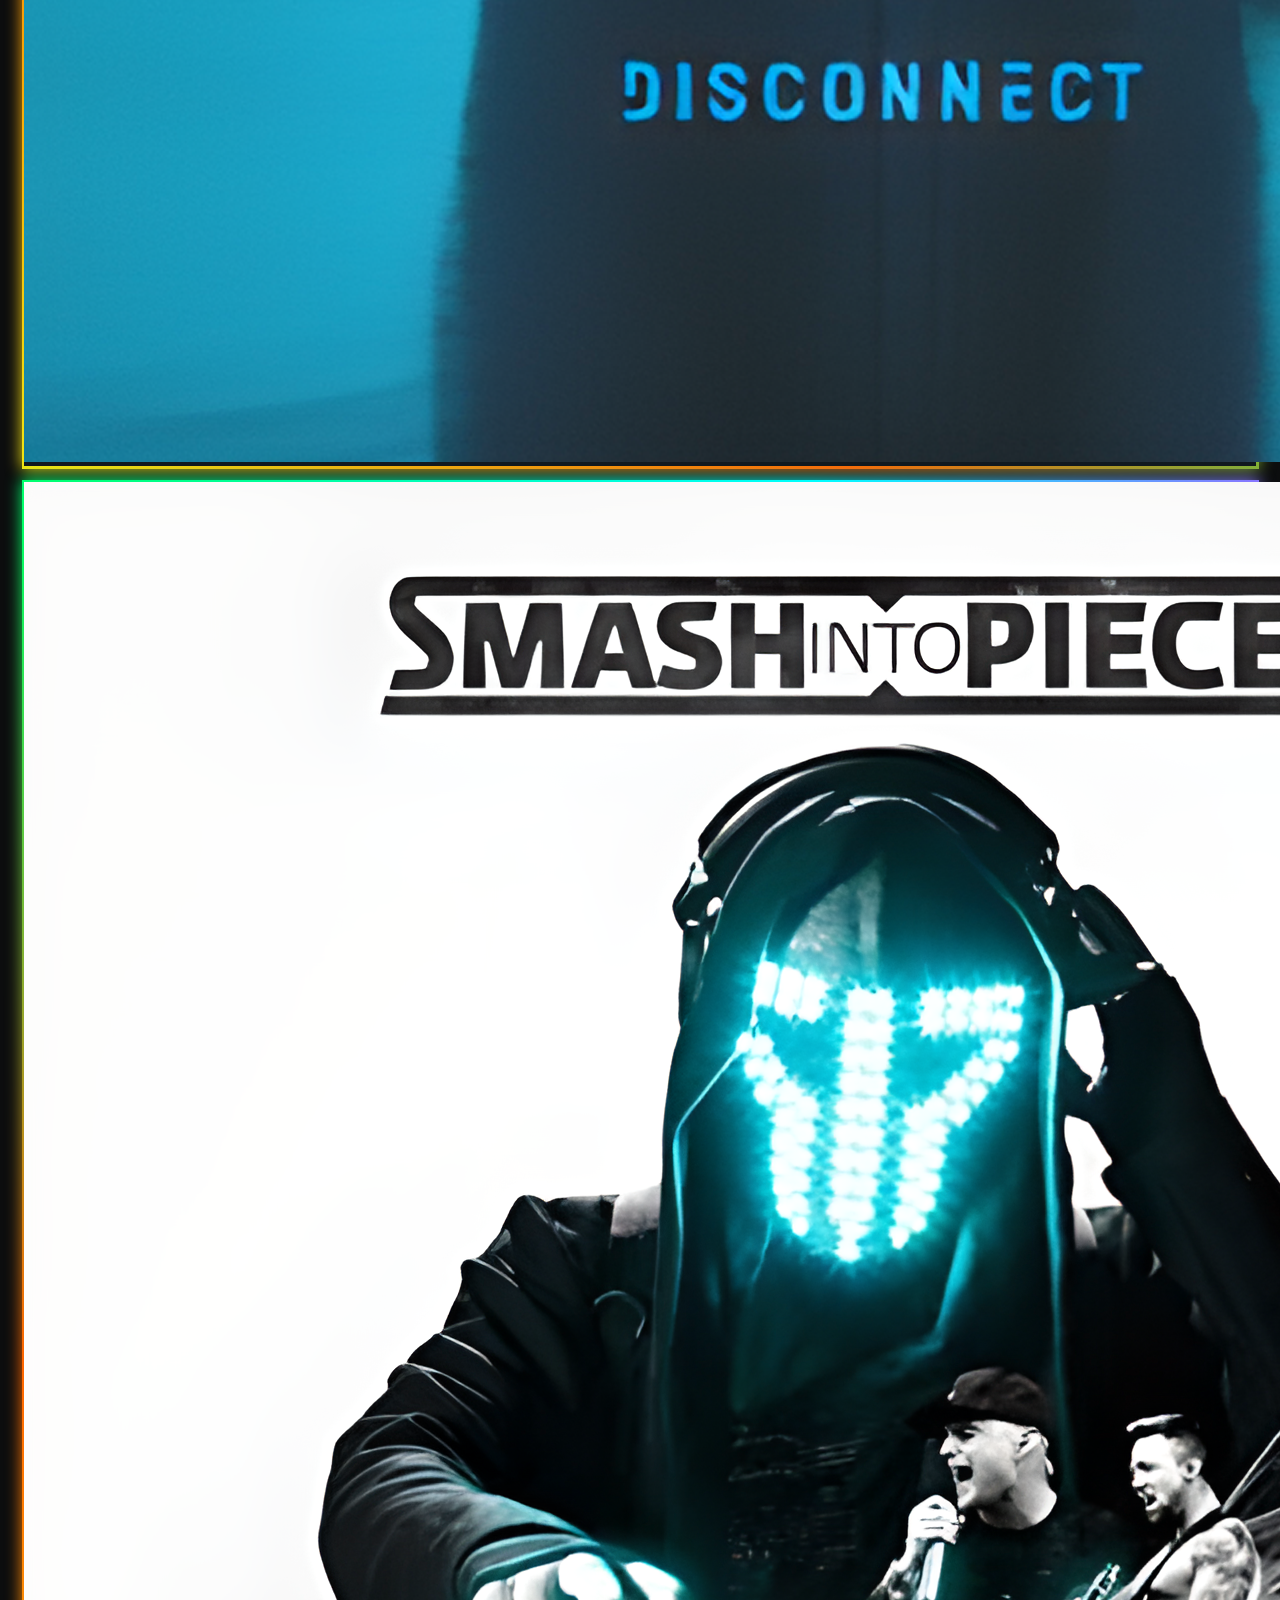
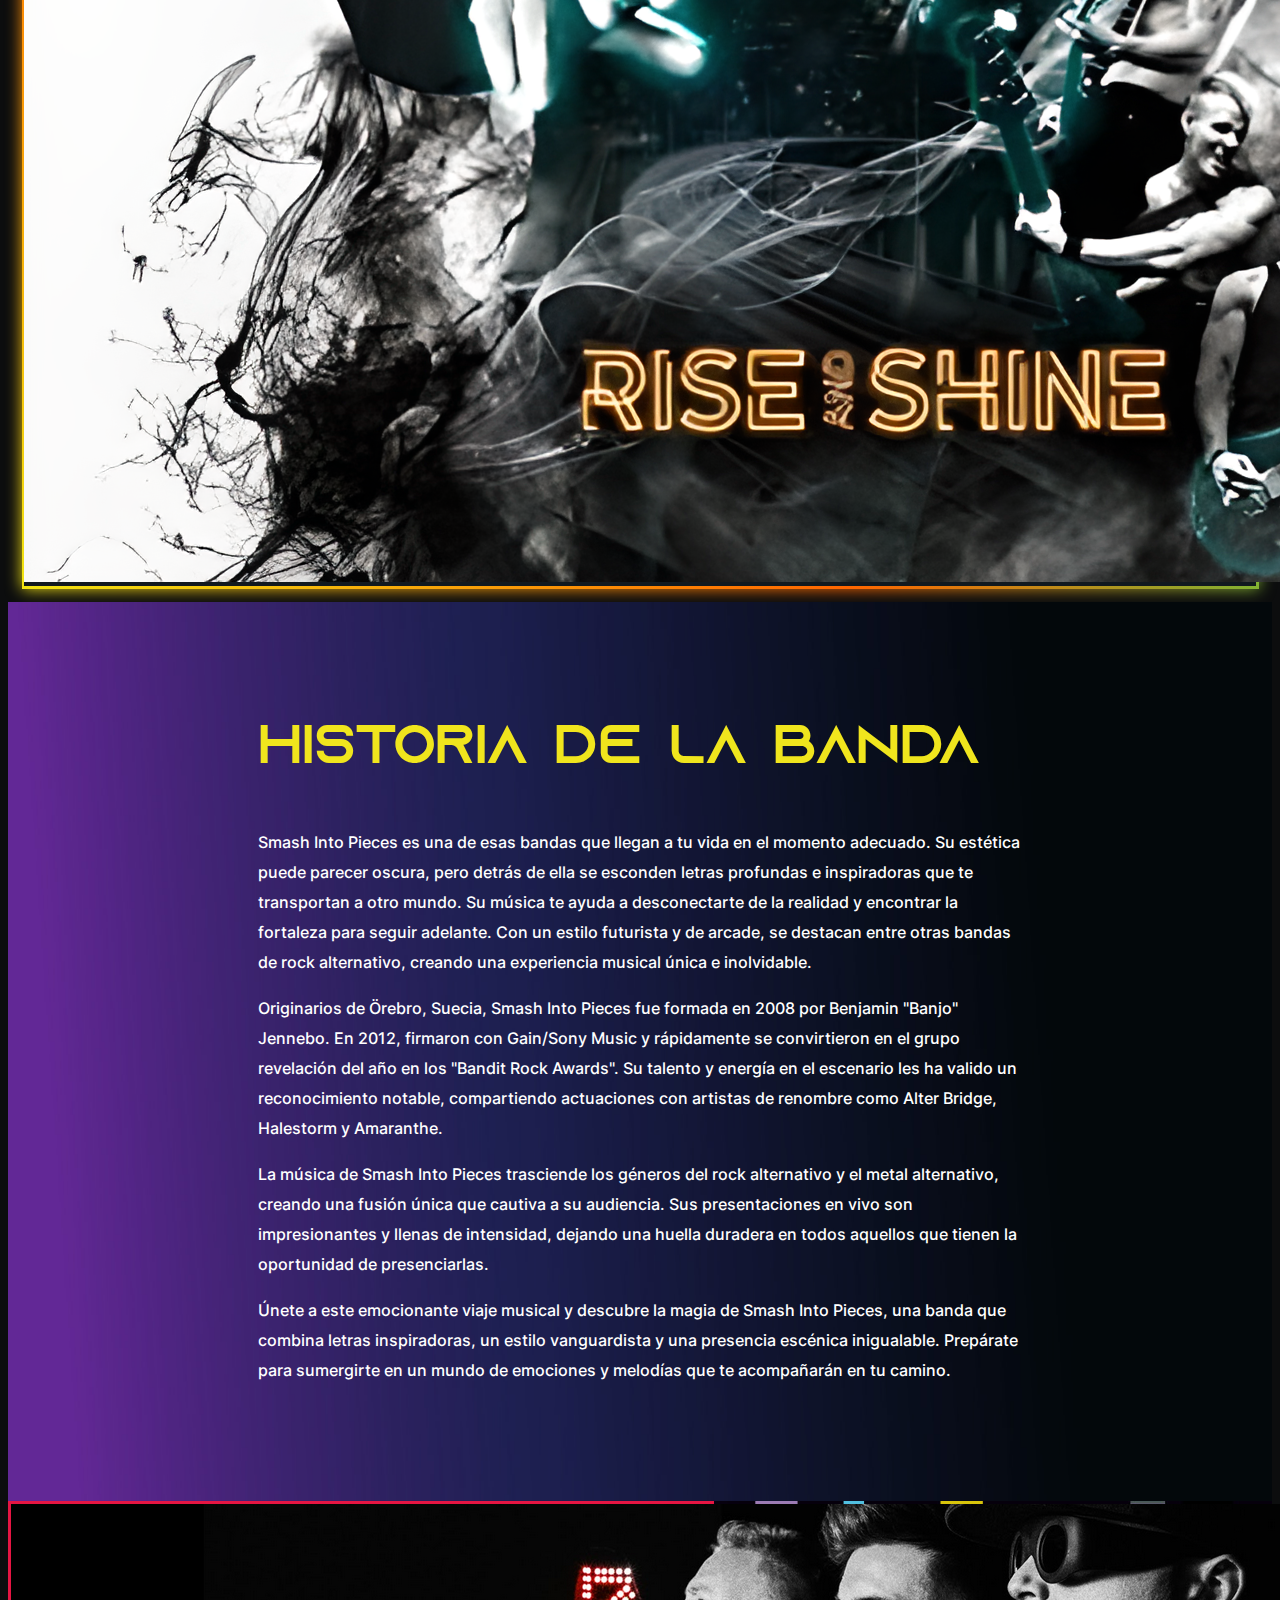
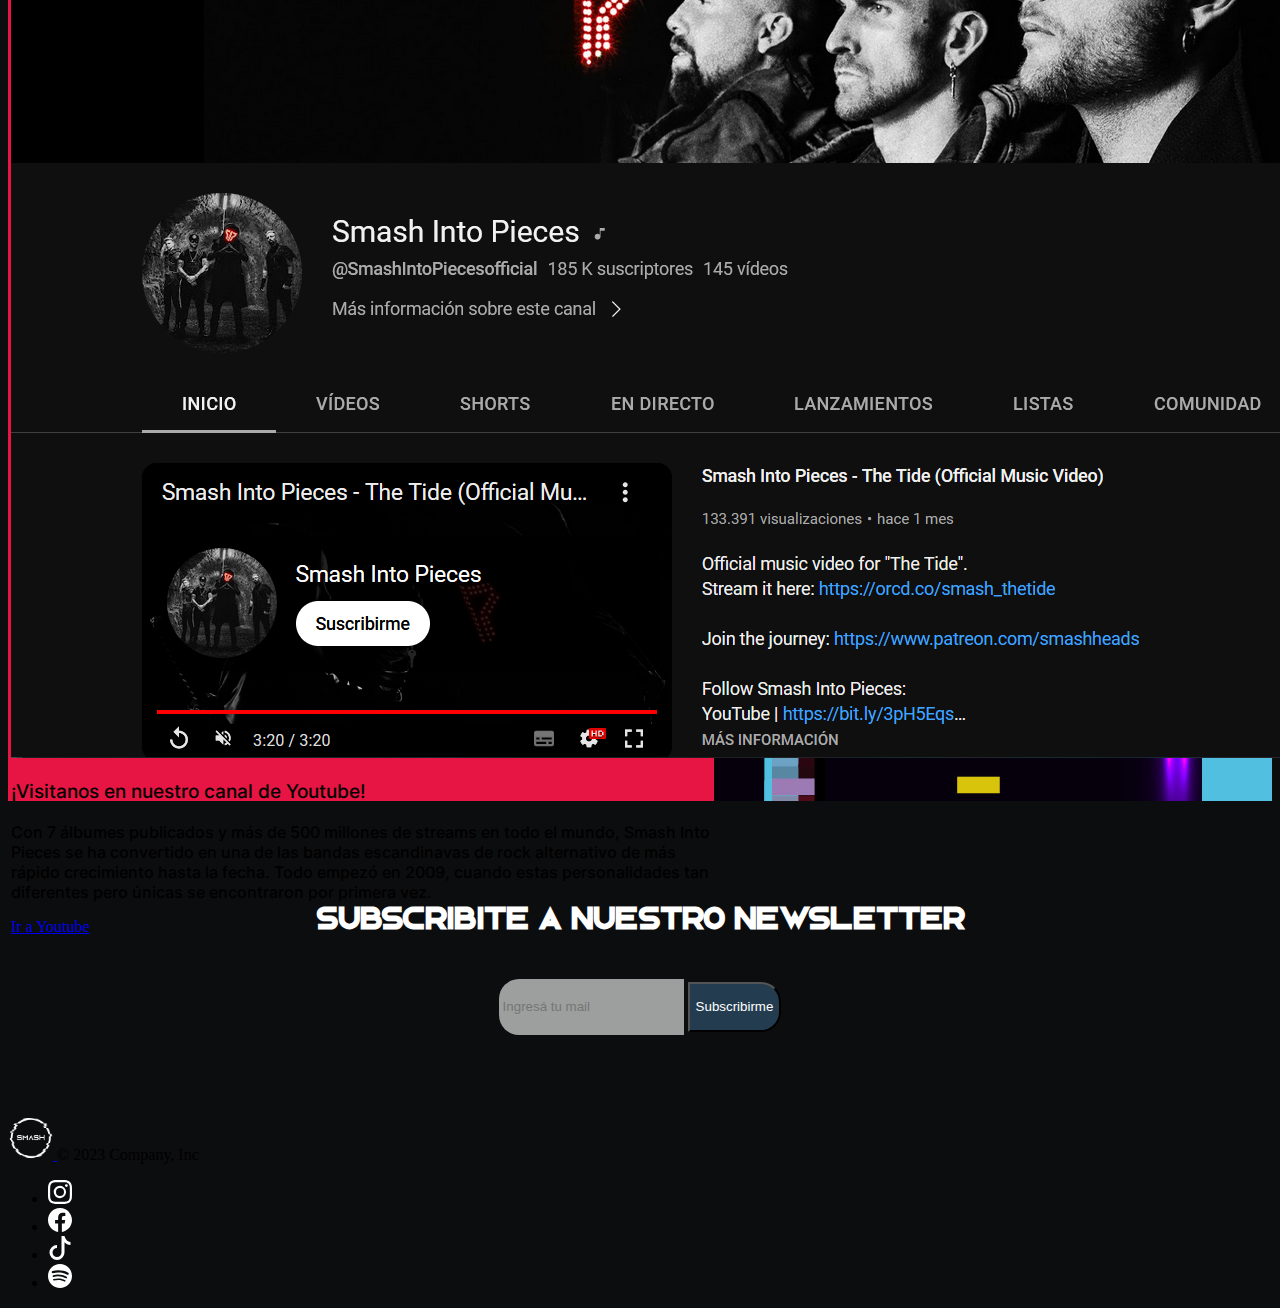
==== commit 9ad28cdb: "ultimos detalles final final bue" ====
--- a/index.html
+++ b/index.html
@@ -61,7 +61,7 @@
         <div class="collapse navbar-collapse" id="navegacion">
           <ul class="navbar-nav ms-auto">
             <li class="nav-item">
-              <a class="nav-link" href="index.html">Inicio</a>
+              <a class="nav-link" href="#hero">Inicio</a>
             </li>
             <li class="nav-item">
               <a class="nav-link" href="#explorar">Escuchanos</a>
@@ -77,7 +77,7 @@
       </div>
     </nav>
     <!-- <img src="img/smash1.jpg" class="w-100 img-fluid" alt="img-1" width="1920" height="1080"> -->
-    <section>
+    <section class="#hero">
       <div class="hero mt-5">
         <img
           src="img/smash1.jpg"
@@ -233,7 +233,7 @@
       </div>
     </section>
     <section id="youtube" class="youtube d-flex justify-content-center align-items-center">
-      <div class="card mx-auto mt-4" style="width: 700px">
+      <div class="card mx-auto mt-4">
         <img
           class="card-img-top"
           src="img/smashChannel.png"
@@ -251,6 +251,7 @@
           <a
             href="https://www.youtube.com/@SmashIntoPiecesofficial"
             class="btn btn-secondary btnYT"
+            target="blank"
             >Ir a Youtube</a
           >
         </div>
@@ -268,10 +269,10 @@
                 <input
                   type="email"
                   class="form-control"
-                  placeholder="Enter your email"
+                  placeholder="Ingresá tu mail"
                 />
                 <span class="input-group-btn">
-                  <button class="btn btn-theme" type="submit">Subscribe</button>
+                  <button class="btn btn-theme" type="submit">Subscribirme</button>
                 </span>
               </div>
             </div>
--- a/css/mis-estilos.css
+++ b/css/mis-estilos.css
@@ -41,7 +41,6 @@
     color: darkblue;
 }
 
-/*font-size: 10rem;*/
 @media (min-width:992px) {
     h1 {
         font-family: 'Azonix';
@@ -51,7 +50,6 @@
 
 }
 
-
 @media (max-width:767px) {
 
     #texto h3 {
@@ -60,10 +58,6 @@
     }
 
 }
-
-/* .card {
-    background-color: rgb(41, 72, 73);
-} */
 
 .deep {
     font-family: 'Inter';
@@ -104,15 +98,20 @@
     padding-left: 5rem;
 }
 
-@media (max-width:767px) {
-    #contacto h1 {
-        font-size: 4rem !important;
-    }
-
-}
-
-#logo img {
-    color: yellow
+@media (max-width:757px) {
+
+    .card {
+        width: 310px !important;
+    }
+
+    .download-now {
+        background: url('../img/nosBackMobile.jpg') no-repeat !important;
+        background-size: cover !important;
+    }
+
+   .youtube {
+    background-size: cover !important;
+   }
 }
 
 .logoSmash,
@@ -125,16 +124,8 @@
     font-size: small;
 }
 
-/* #explorar {
-    background: url("../img/fondoNos.jpg") no-repeat;
-    background-size: cover;
-} */
 
 .hero {
-    /* background-image: url(../img/smash1.jpg);
-    background-size: cover;
-    background-repeat: no-repeat;
-    background-position: center; */
     overflow: hidden;
     display: flex;
     justify-content: center;
@@ -149,9 +140,7 @@
 @media (max-width: 768px) {
     .img-banner {
         max-width: 100%;
-        /* Ajusta el ancho máximo de la imagen */
         height: auto;
-        /* Permite que la altura se ajuste proporcionalmente */
     }
 }
 
@@ -176,9 +165,7 @@
 .download-now {
     background: url('../img/nosBack.jpg') no-repeat;
     background-size: cover;
-    /* height: 100vh; */
     padding: 100px 0 100px 0;
-
 }
 
 .historia-banda {
@@ -193,9 +180,9 @@
 
 @media only screen and (min-width: 820px) {
     .historia-banda {
-      margin: 0 250px;
-    }
-  }
+        margin: 0 250px;
+    }
+}
 
 .download-now p {
     color: #fff;
@@ -251,12 +238,13 @@
 
 
 .image-container {
-  padding-right: 3rem;
+    padding-right: 3rem;
 }
 
 .card {
     background-color: var(--color-terciario);
     border: 3px solid var(--color-terciario);
+    width: 700px;
 }
 
 /* .card-img {
@@ -264,8 +252,8 @@
     border-style: solid;
     border-image: linear-gradient(to right, var(--color-secundario), var(--color-terciario)) 1;
   } */
-  
-  .tarjeta {
+
+.tarjeta {
     background: linear-gradient(0deg, rgb(17, 25, 31), rgb(70, 46, 46));
     position: relative;
 }
@@ -278,7 +266,7 @@
     left: -2px;
     top: -2px;
     background: linear-gradient(45deg, #f1e513, #ff6600, #00ff66, #00ffff,
-            #ff00ff, #9c7bb4 , #6e0dd0, #ff3300, #4fc0de);
+            #ff00ff, #9c7bb4, #6e0dd0, #ff3300, #4fc0de);
     background-size: 400%;
     width: calc(100% + 5px);
     height: calc(100% + 5px);
@@ -316,6 +304,7 @@
 .cript {
     display: none;
 }
+
 /*medida vh*/
 /*#texto va a tomar la id de base y cambiara la semantica del interior*/
 /*.card va a tomar todas las semanticas q coloques con eso*/
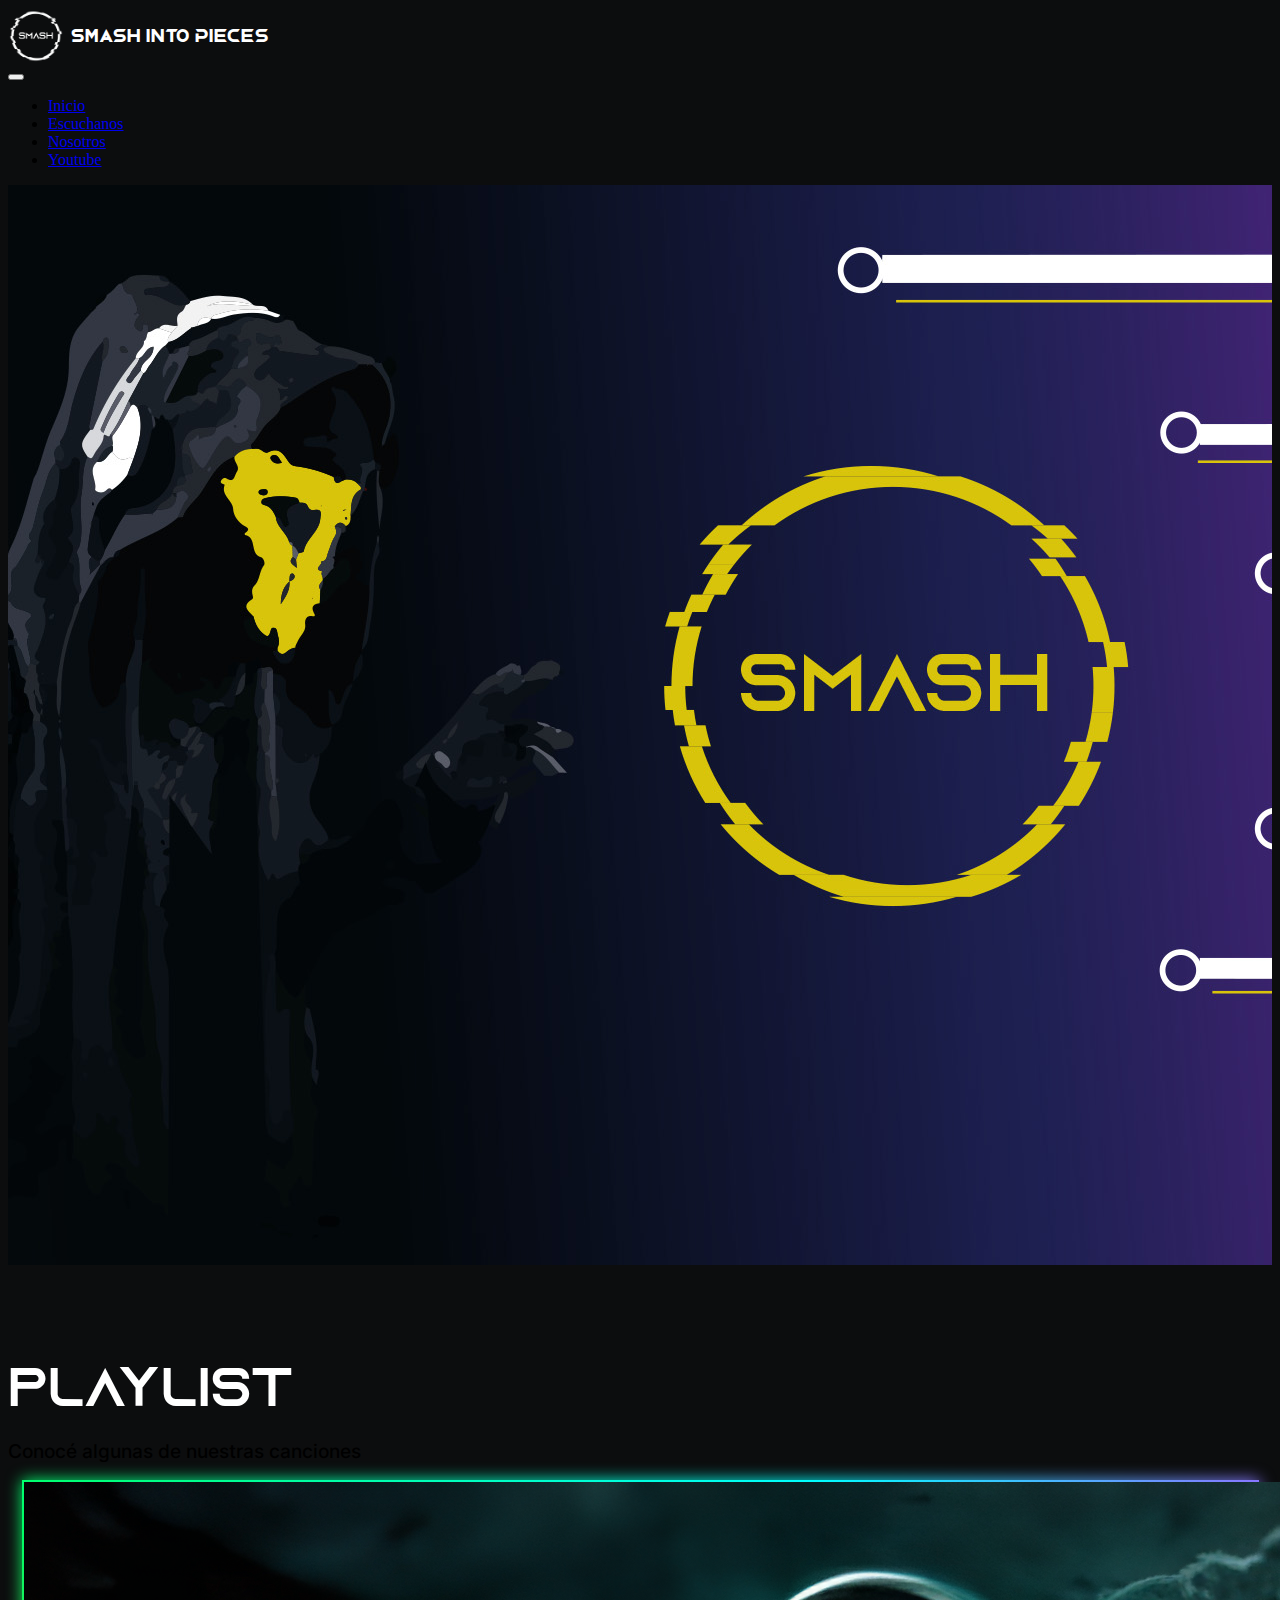
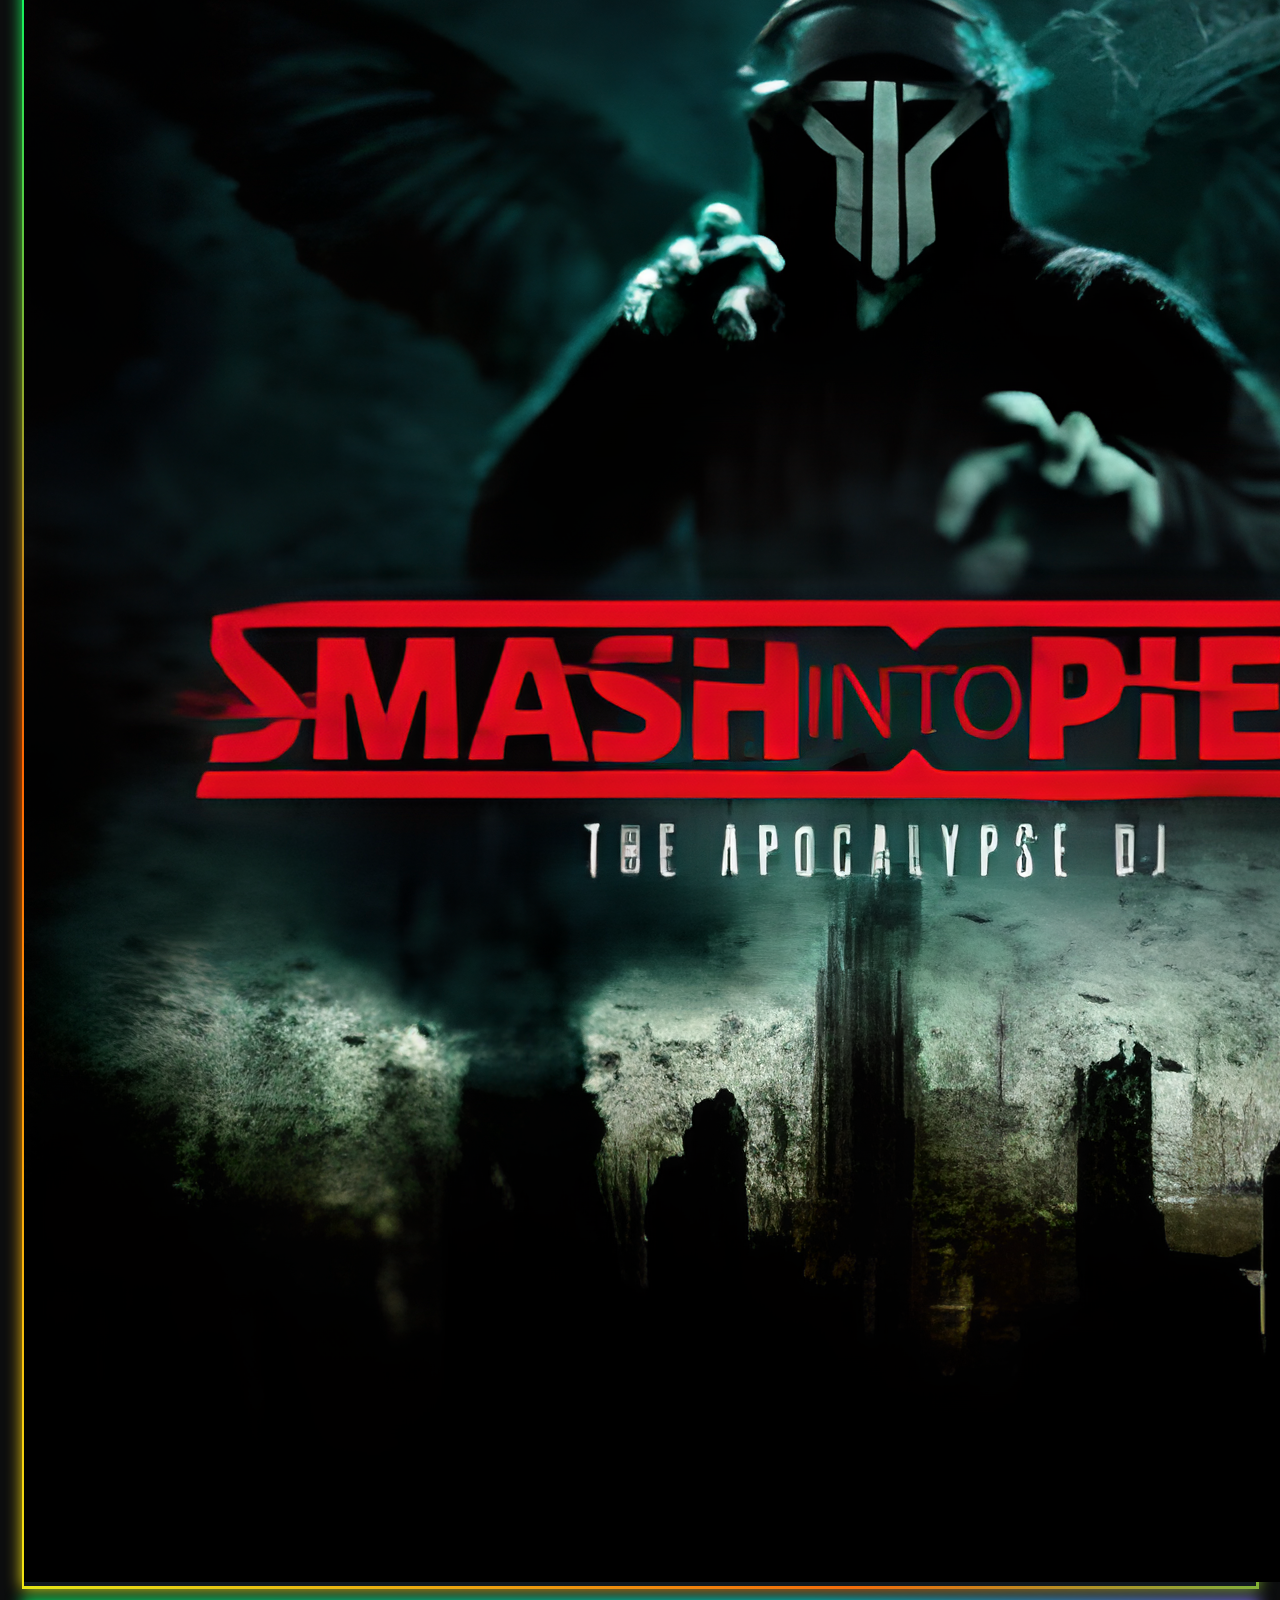
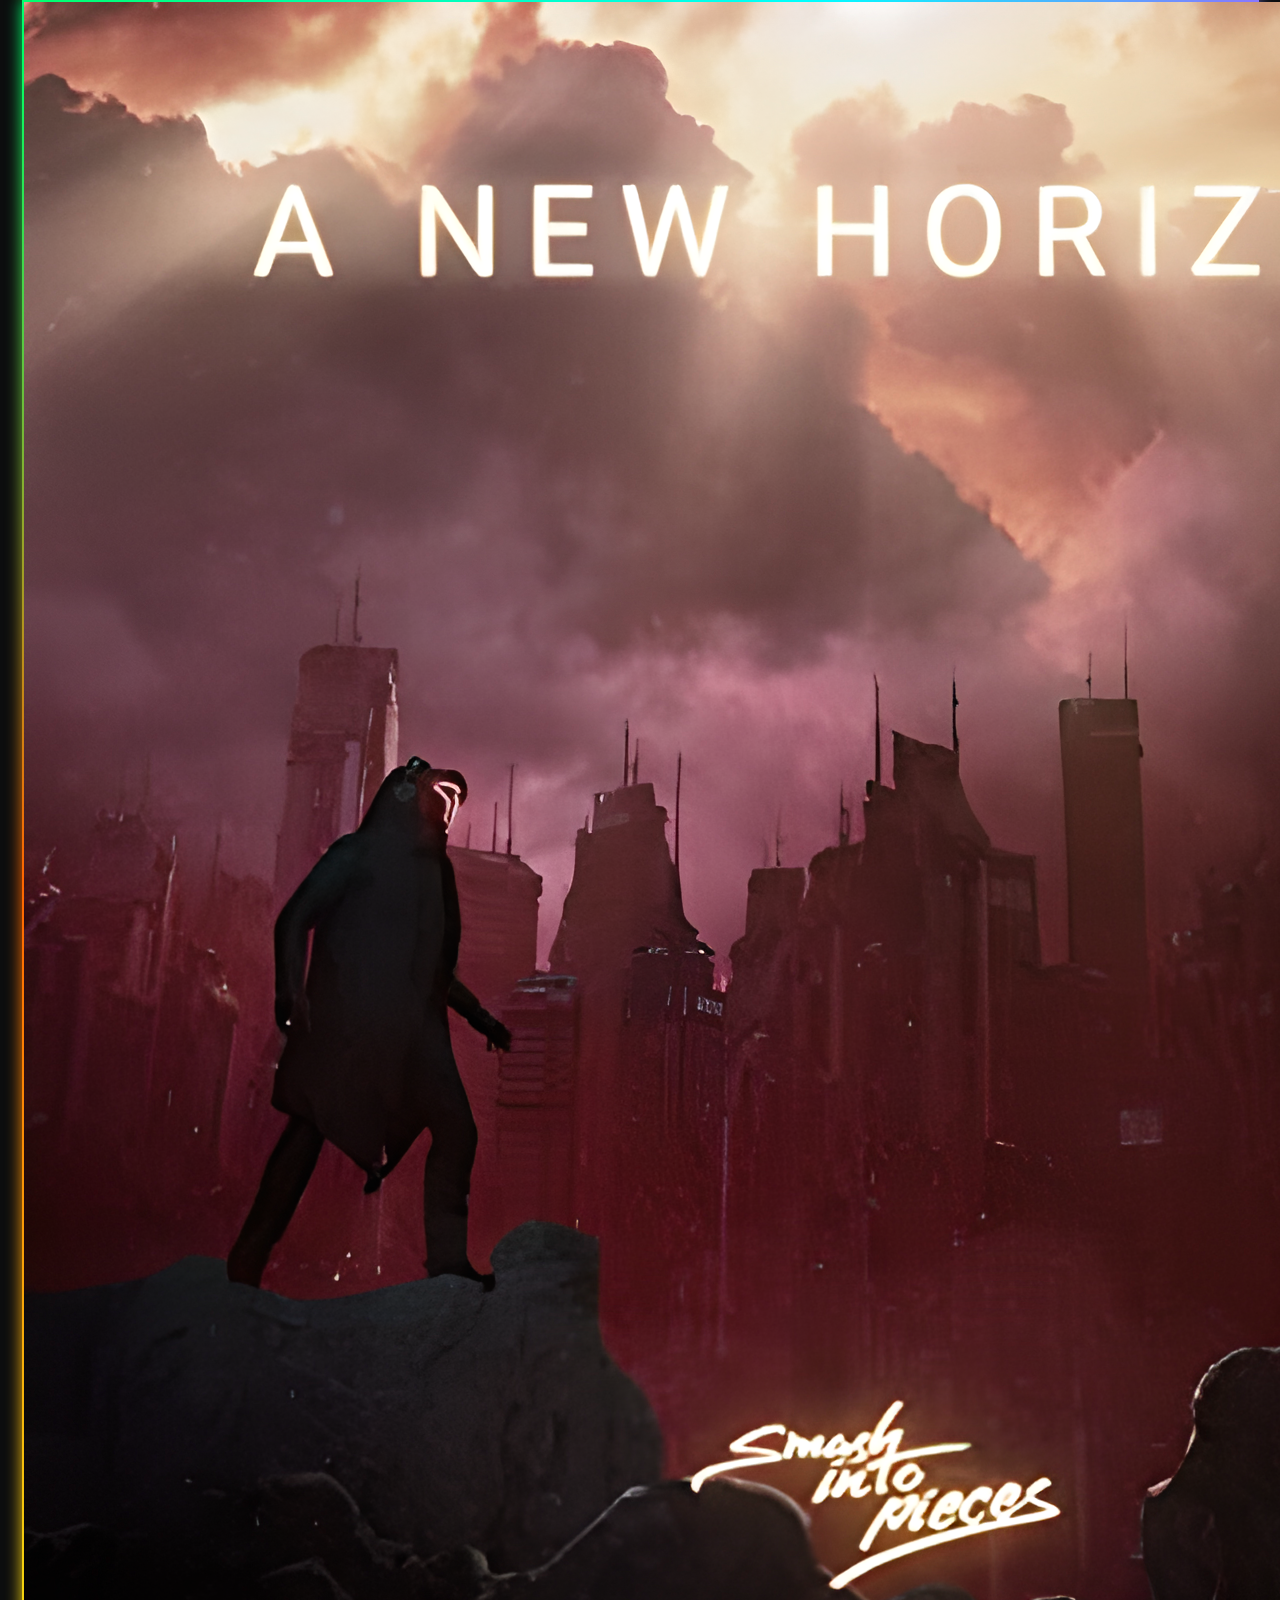
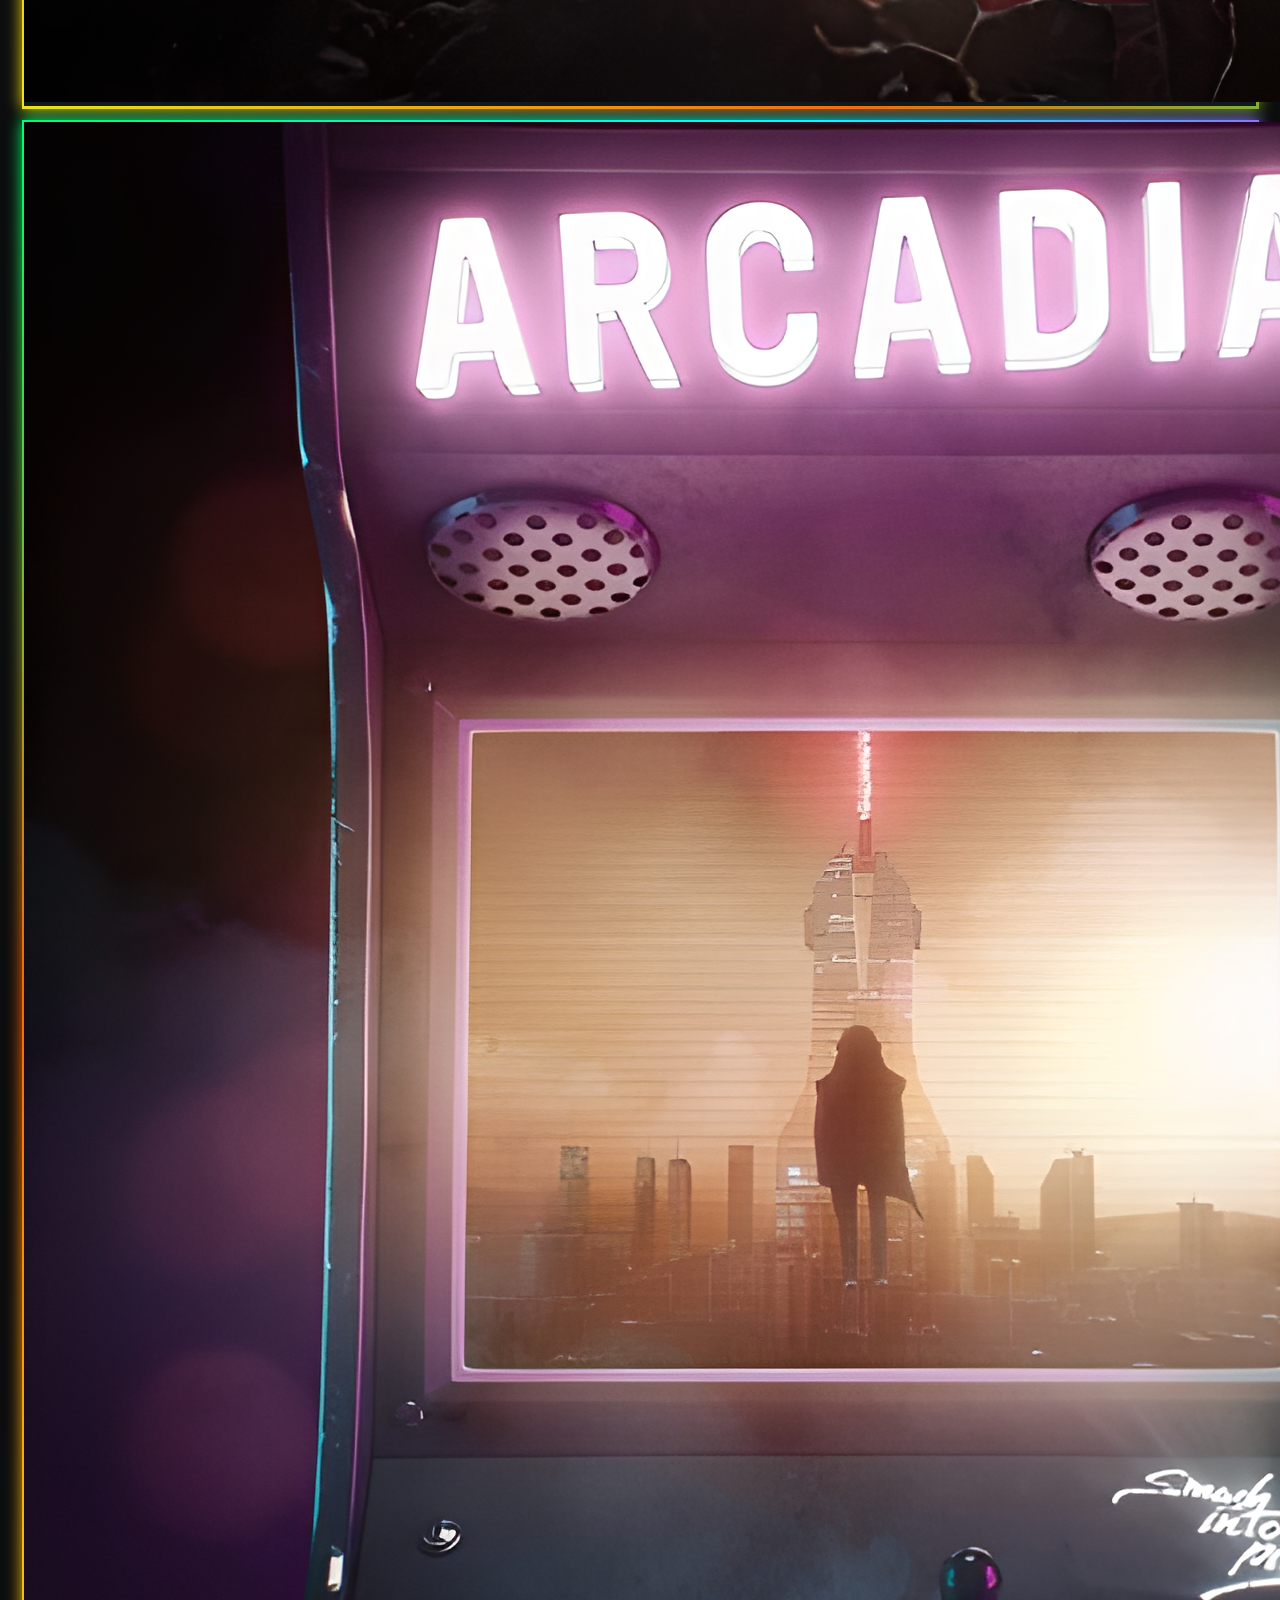
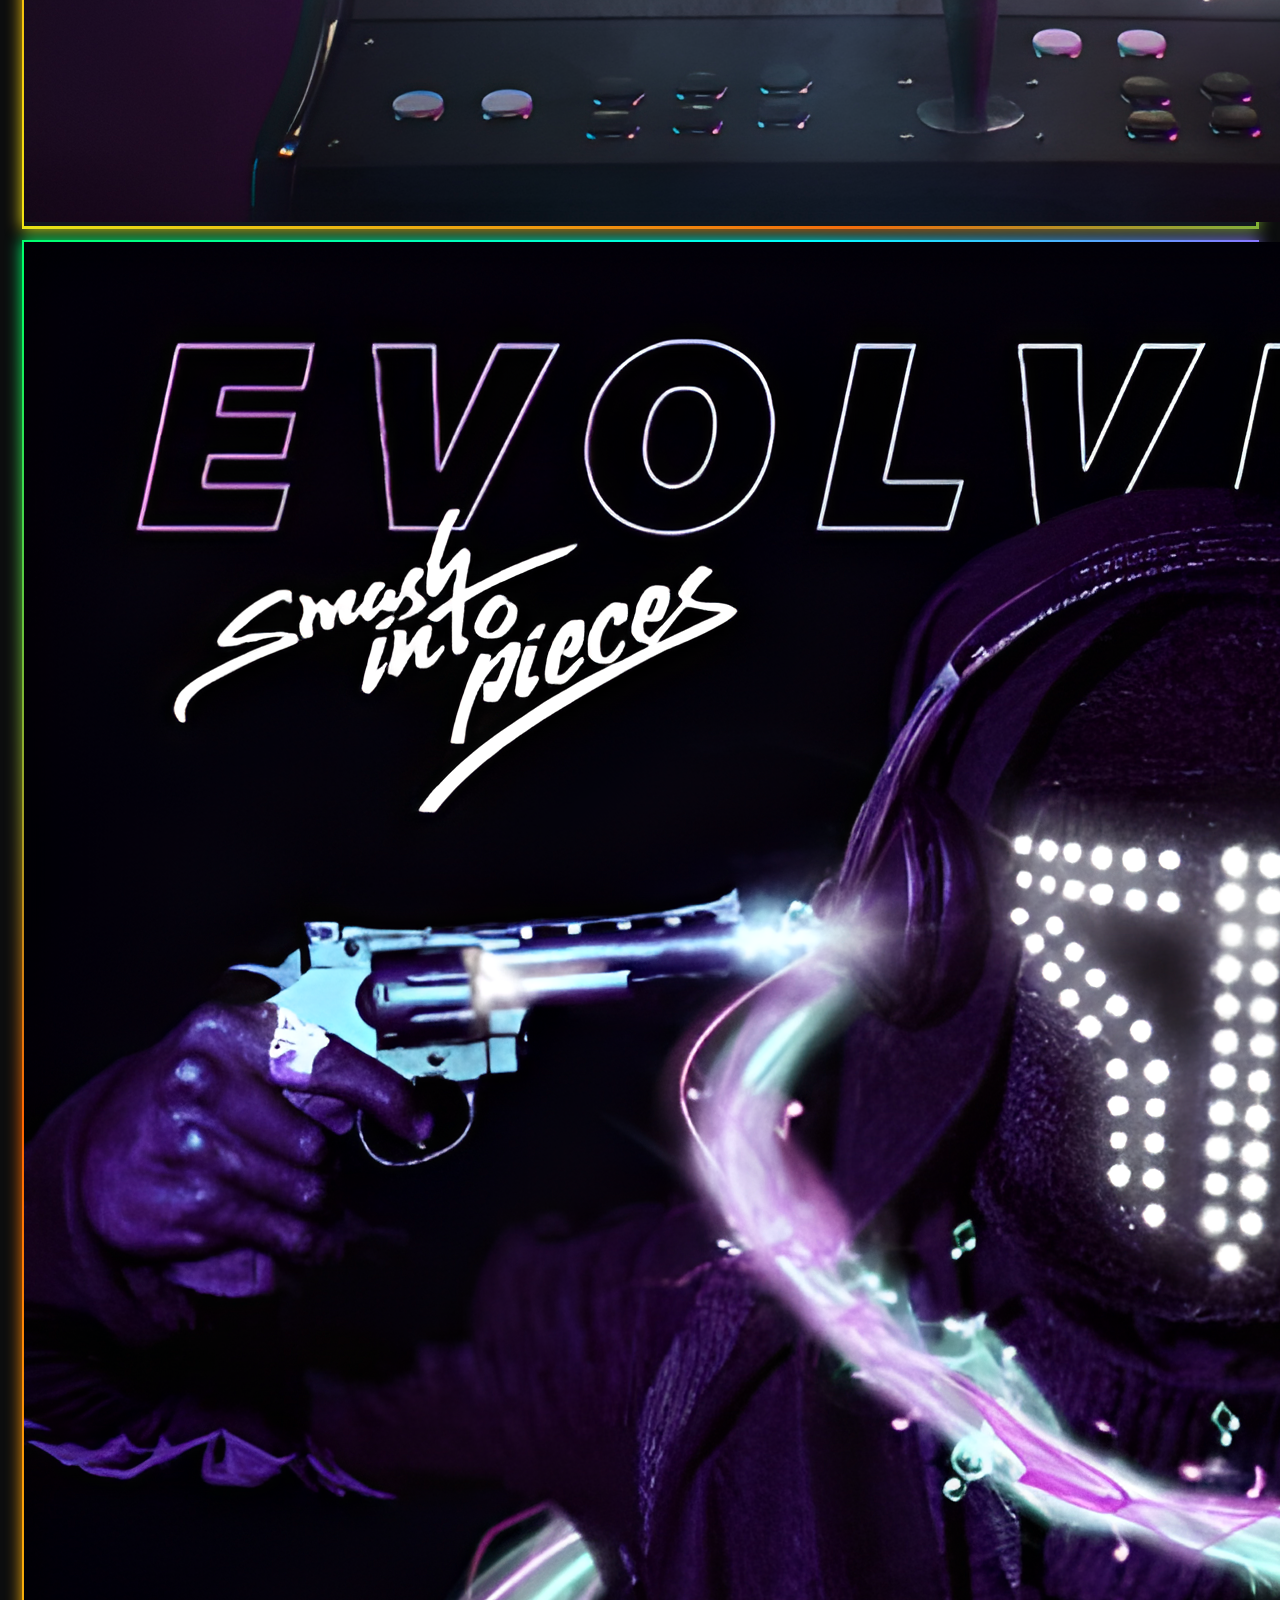
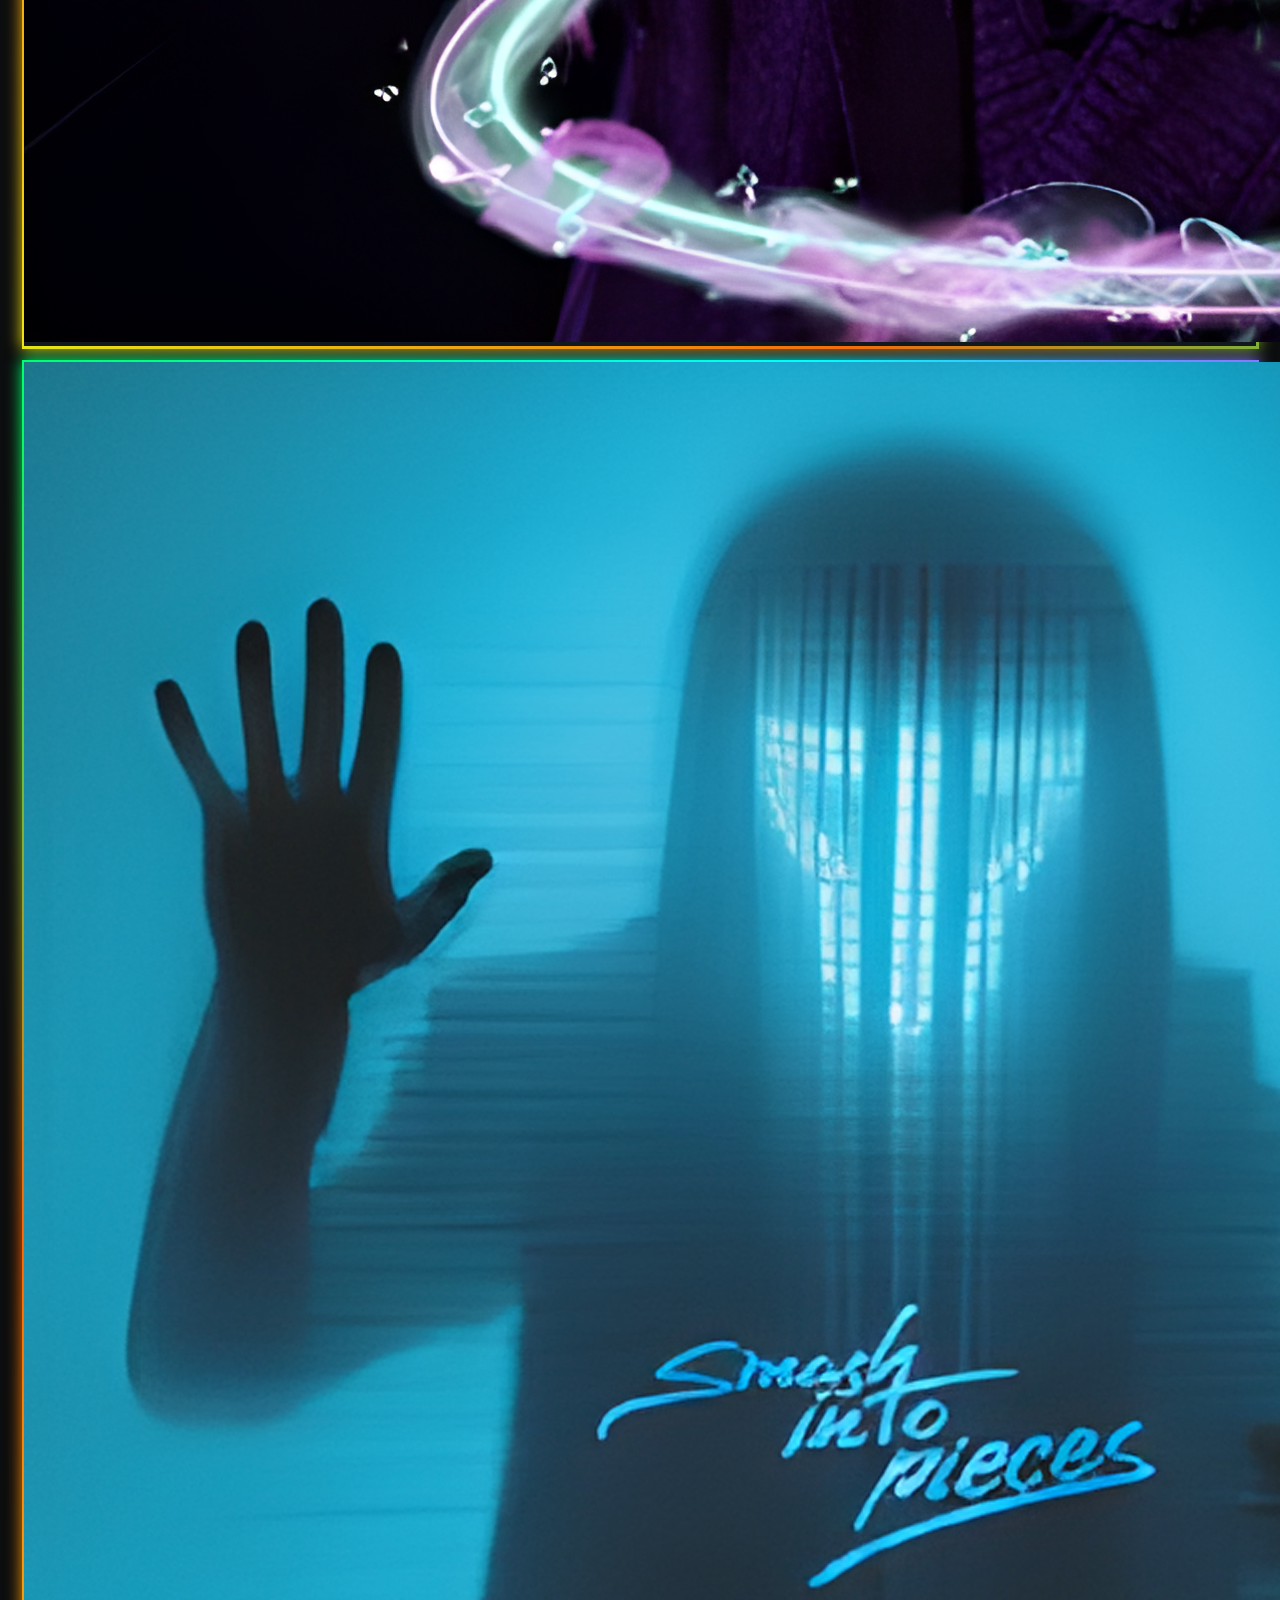
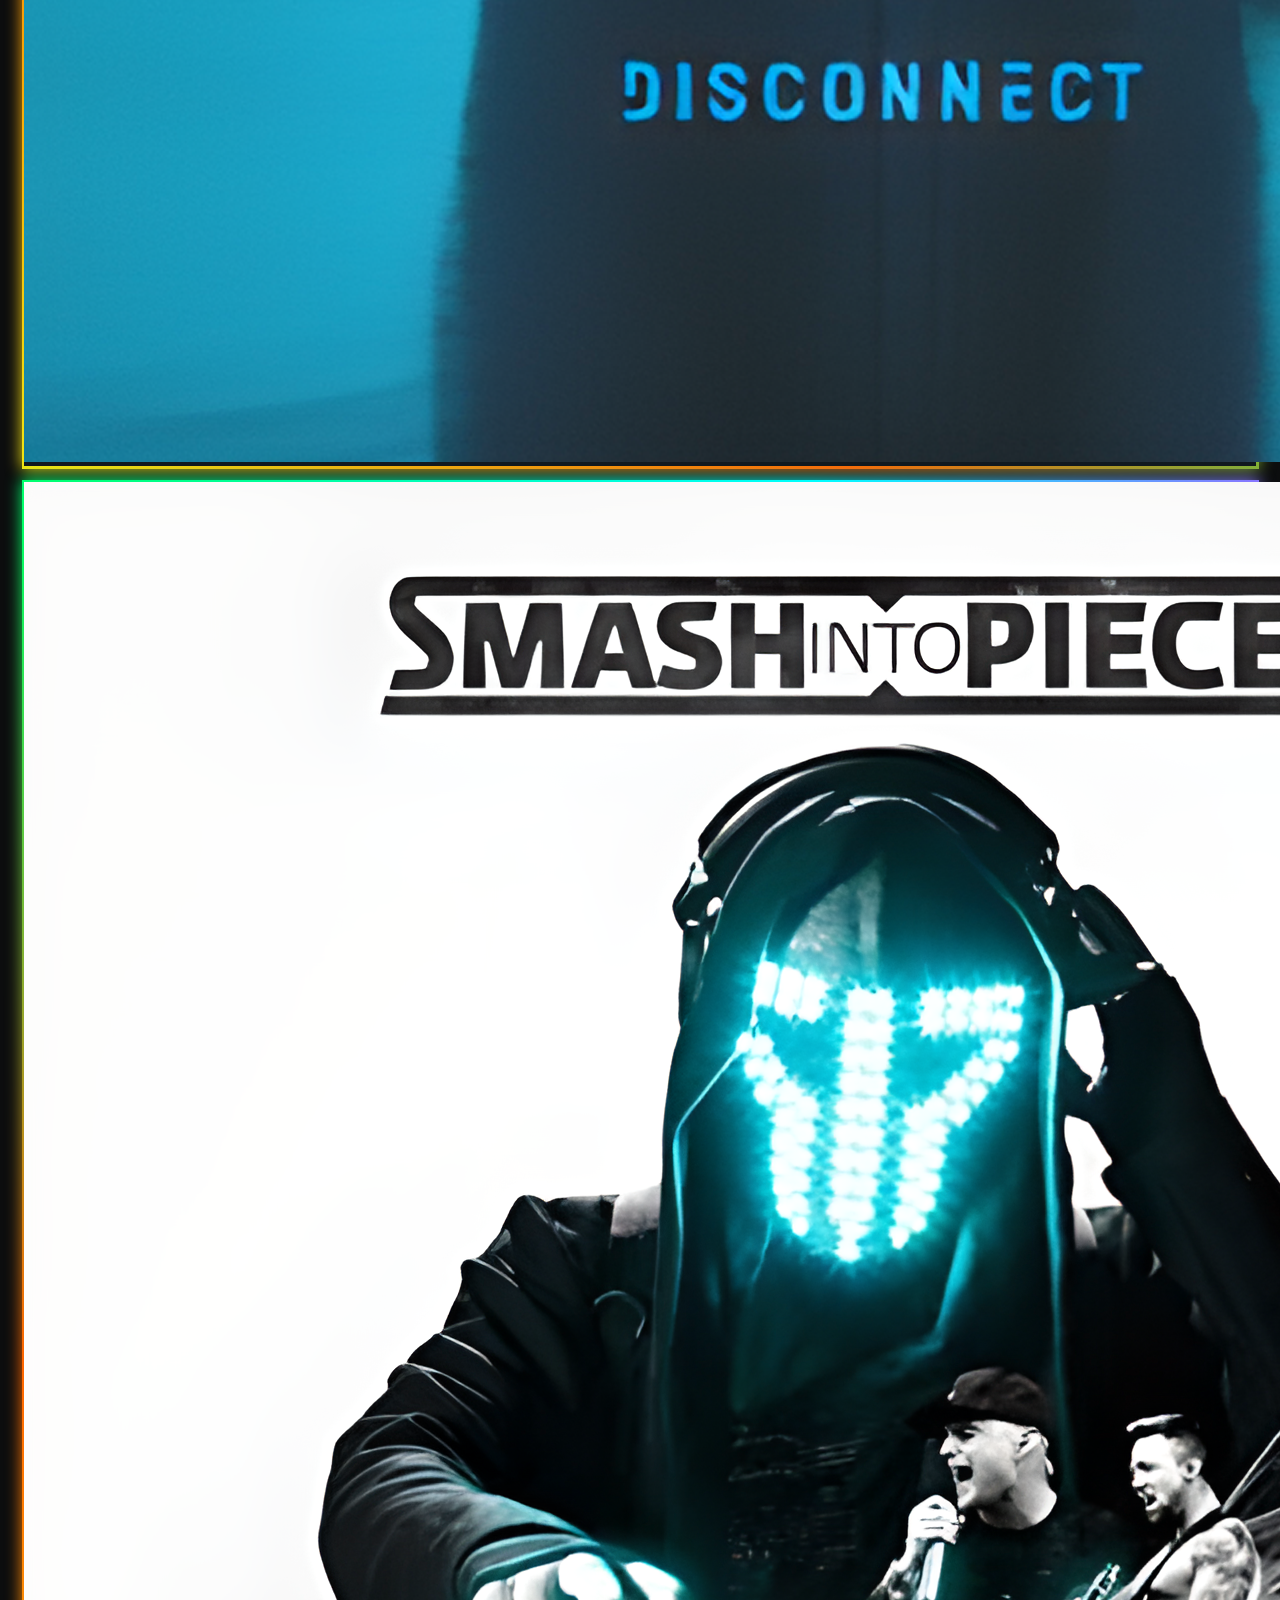
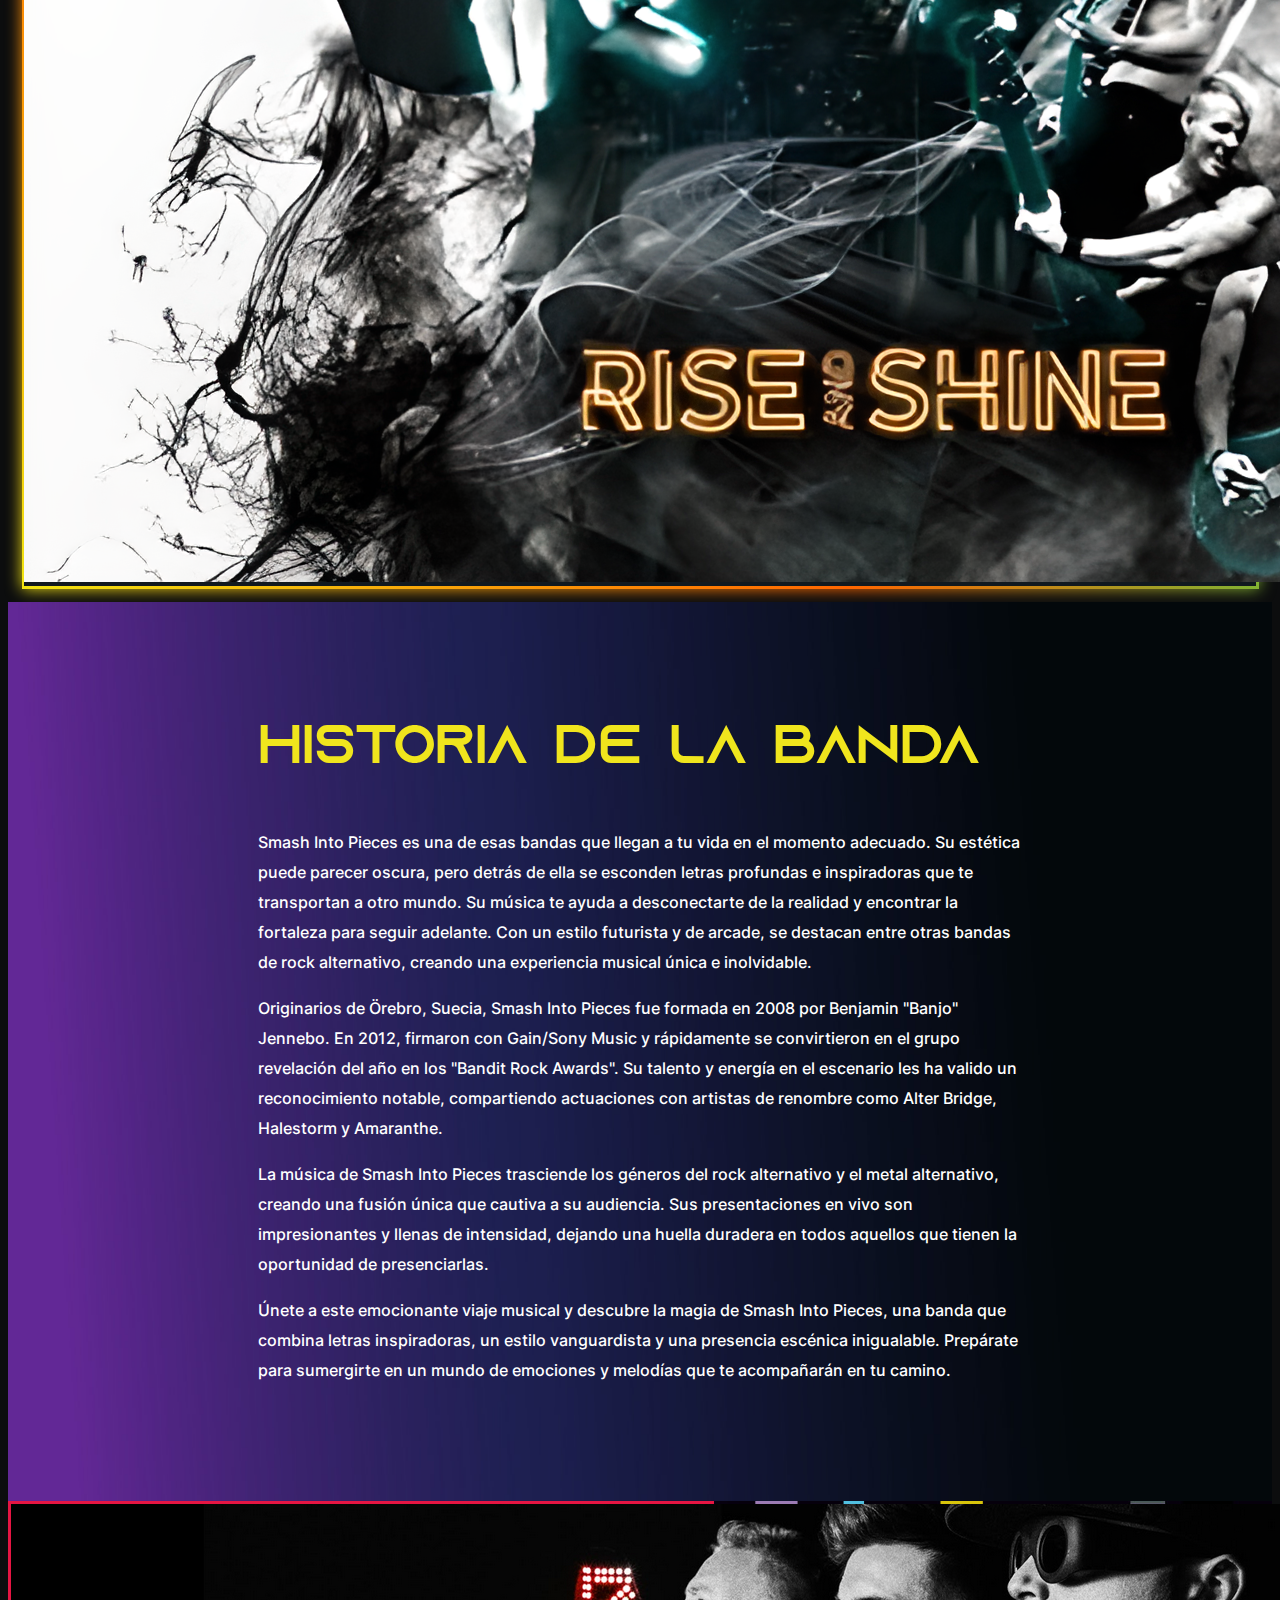
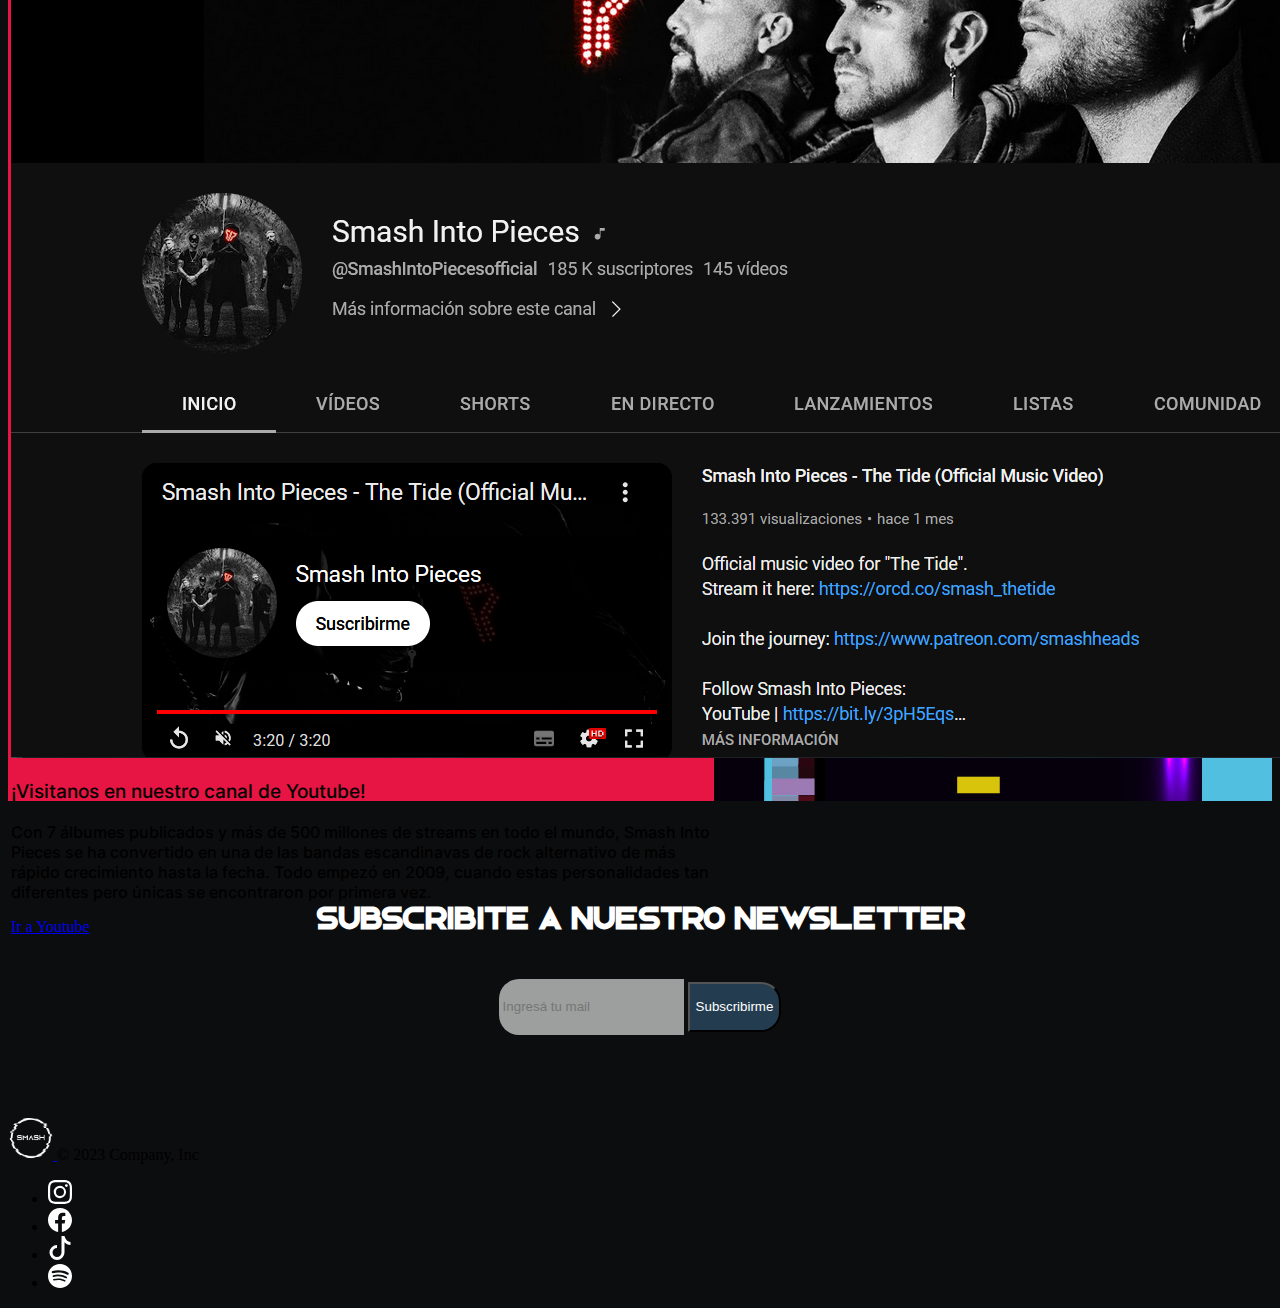
==== commit 86120ea0: "cambios final final final final" ====
--- a/index.html
+++ b/index.html
@@ -61,7 +61,7 @@
         <div class="collapse navbar-collapse" id="navegacion">
           <ul class="navbar-nav ms-auto">
             <li class="nav-item">
-              <a class="nav-link" href="#hero">Inicio</a>
+              <a class="nav-link" href="#heroe">Inicio</a>
             </li>
             <li class="nav-item">
               <a class="nav-link" href="#explorar">Escuchanos</a>
@@ -76,8 +76,7 @@
         </div>
       </div>
     </nav>
-    <!-- <img src="img/smash1.jpg" class="w-100 img-fluid" alt="img-1" width="1920" height="1080"> -->
-    <section class="#hero">
+    <section id="heroe">
       <div class="hero mt-5">
         <img
           src="img/smash1.jpg"
@@ -232,13 +231,12 @@
         </p>
       </div>
     </section>
-    <section id="youtube" class="youtube d-flex justify-content-center align-items-center">
-      <div class="card mx-auto mt-4">
-        <img
-          class="card-img-top"
-          src="img/smashChannel.png"
-          alt="Card image"
-        />
+    <section
+      id="youtube"
+      class="youtube d-flex justify-content-center align-items-center"
+    >
+      <div class="card mx-auto mt-4 mb-4">
+        <img class="card-img-top" src="img/smashChannel.png" alt="Card image" />
         <div class="card-body text-white">
           <h3 class="card-title">¡Visitanos en nuestro canal de Youtube!</h3>
           <p class="card-text">
@@ -257,7 +255,6 @@
         </div>
       </div>
     </section>
-
     <section class="home-newsletter">
       <div class="container">
         <div class="row">
@@ -272,7 +269,9 @@
                   placeholder="Ingresá tu mail"
                 />
                 <span class="input-group-btn">
-                  <button class="btn btn-theme" type="submit">Subscribirme</button>
+                  <button class="btn btn-theme" type="submit">
+                    Subscribirme
+                  </button>
                 </span>
               </div>
             </div>
@@ -305,29 +304,30 @@
               class="text-muted"
               href="https://www.instagram.com/smash_intopieces/?igshid=MmIzYWVlNDQ5Yg%3D%3D"
               target="blank"
-              ><img
-                id="redes1"
-                src="img/instagram.svg"
-                width="24"
-                height="24"
+              ><img id="redes1" src="img/instagram.svg" width="24" height="24"
             /></a>
           </li>
           <li class="ms-3">
-            <a class="text-muted" href="https://www.facebook.com/SmashIntoPieces" target="blank"
-              ><img
-                id="redes3"
-                src="img/facebook.svg"
-                width="24"
-                height="24"
+            <a
+              class="text-muted"
+              href="https://www.facebook.com/SmashIntoPieces"
+              target="blank"
+              ><img id="redes3" src="img/facebook.svg" width="24" height="24"
             /></a>
           </li>
           <li class="ms-3">
-            <a class="text-muted" href="https://www.tiktok.com/@smashintopiecesofficial?lang=sv-SE" target="blank"
+            <a
+              class="text-muted"
+              href="https://www.tiktok.com/@smashintopiecesofficial?lang=sv-SE"
+              target="blank"
               ><img id="redes4" src="img/tiktok.svg" width="24" height="24"
             /></a>
           </li>
           <li class="ms-3">
-            <a class="text-muted" href="https://open.spotify.com/artist/2vhrwzjf9H3icunkVFi9tq" target="blank"
+            <a
+              class="text-muted"
+              href="https://open.spotify.com/artist/2vhrwzjf9H3icunkVFi9tq"
+              target="blank"
               ><img id="redes4" src="img/spotify-2.svg" width="24" height="24"
             /></a>
           </li>
--- a/css/mis-estilos.css
+++ b/css/mis-estilos.css
@@ -3,7 +3,6 @@
     --color-secundario: #f0e51d;
     --color-terciario: #e61543;
     --color-cuarto: #0c0d0e;
-
 }
 
 @font-face {
@@ -67,7 +66,7 @@
 h1 {
     font-family: 'Azonix';
     font-size: 55px;
-    font-weight: 600;
+    font-weight: 100;
     margin: 100px 0 20px 0;
     color: white;
 }
@@ -246,12 +245,6 @@
     border: 3px solid var(--color-terciario);
     width: 700px;
 }
-
-/* .card-img {
-    border-width: 10px;
-    border-style: solid;
-    border-image: linear-gradient(to right, var(--color-secundario), var(--color-terciario)) 1;
-  } */
 
 .tarjeta {
     background: linear-gradient(0deg, rgb(17, 25, 31), rgb(70, 46, 46));
@@ -304,8 +297,3 @@
 .cript {
     display: none;
 }
-
-/*medida vh*/
-/*#texto va a tomar la id de base y cambiara la semantica del interior*/
-/*.card va a tomar todas las semanticas q coloques con eso*/
-/*h1{} va a tomar todas las mismas etiquetas y cambiarlas*/